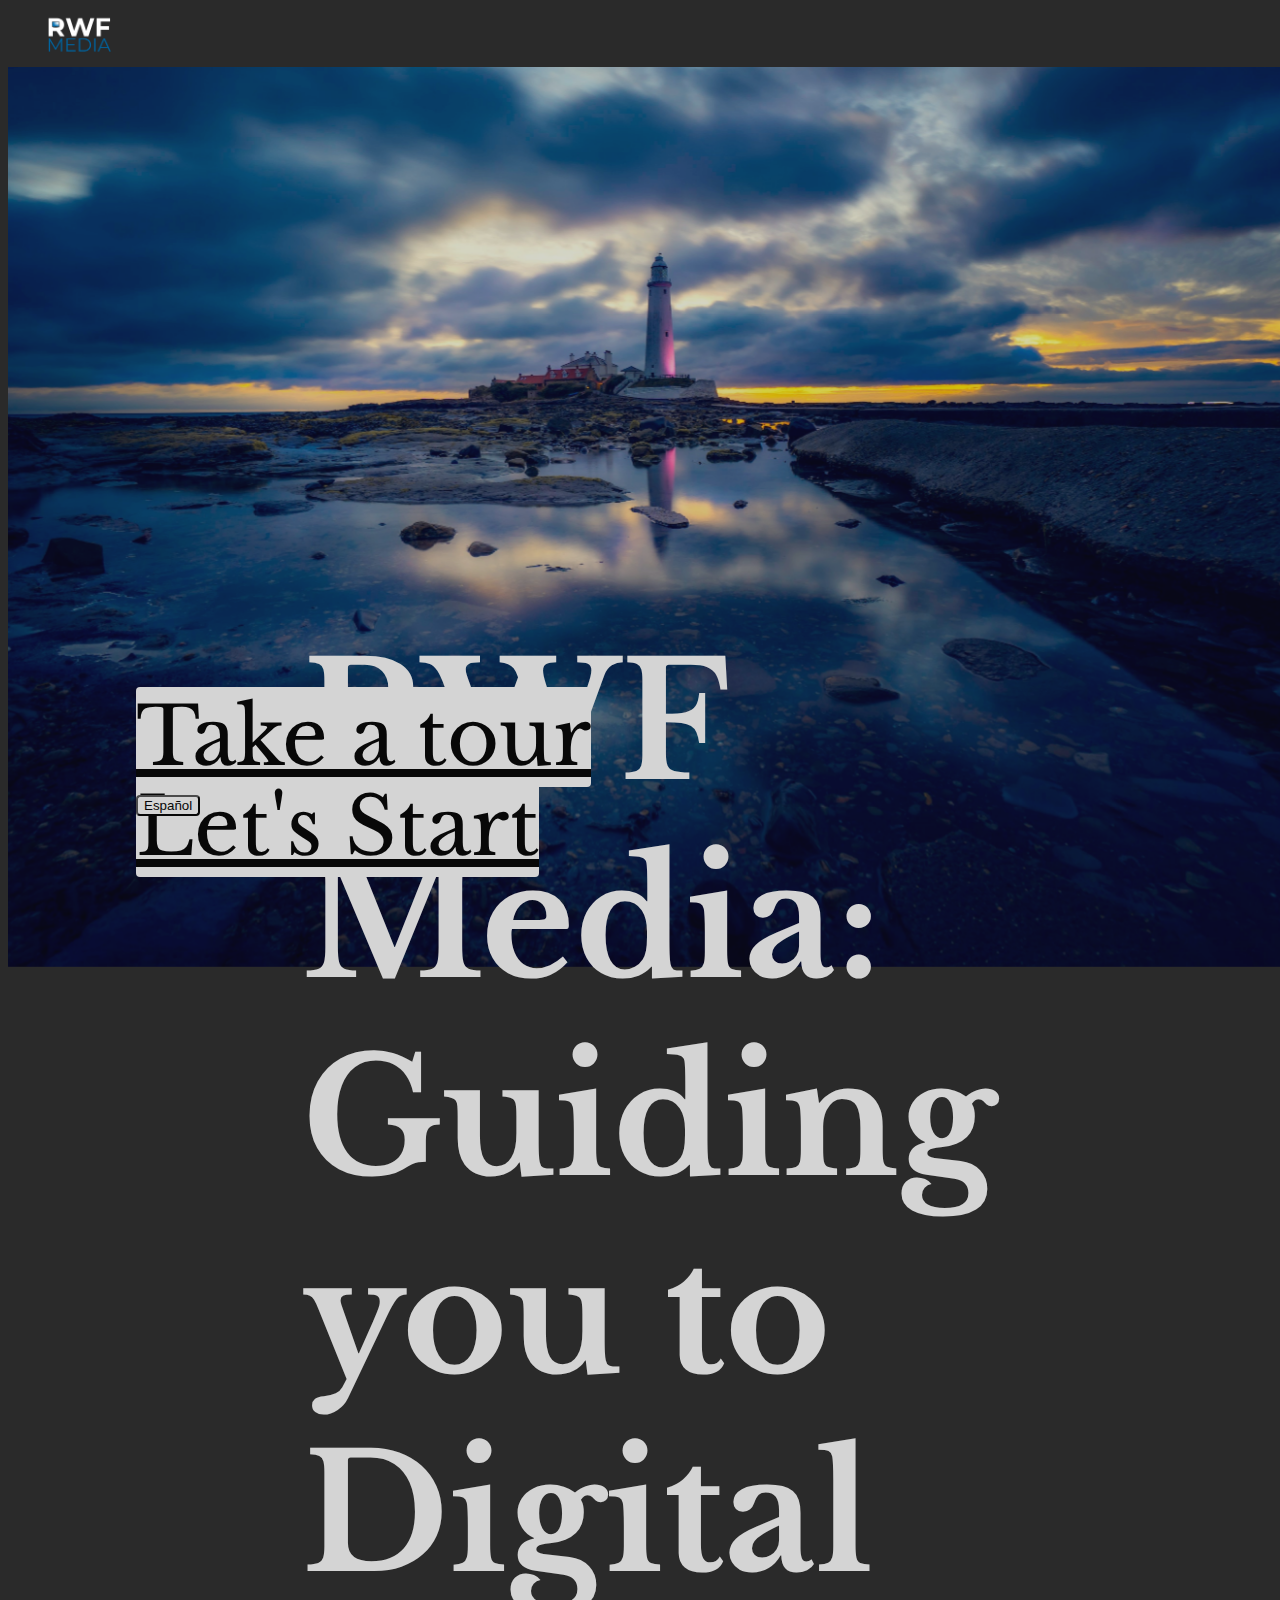
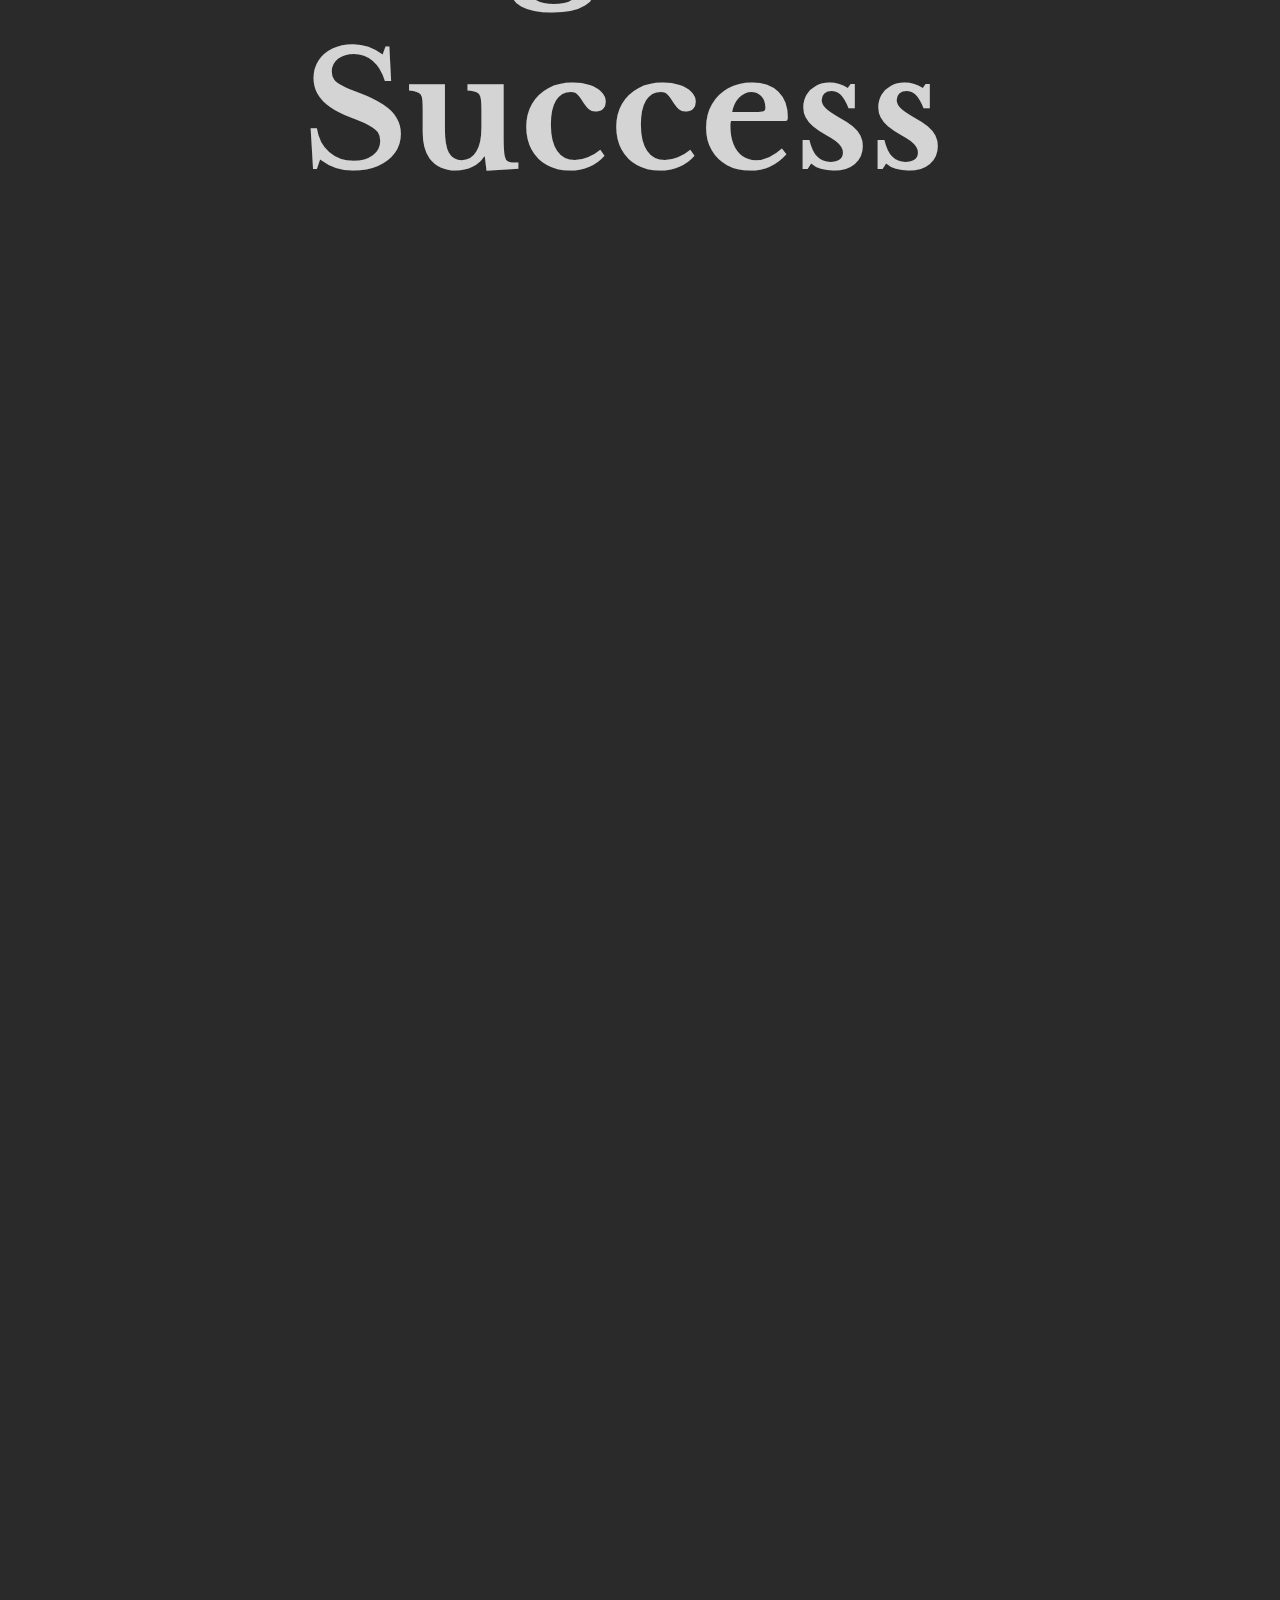
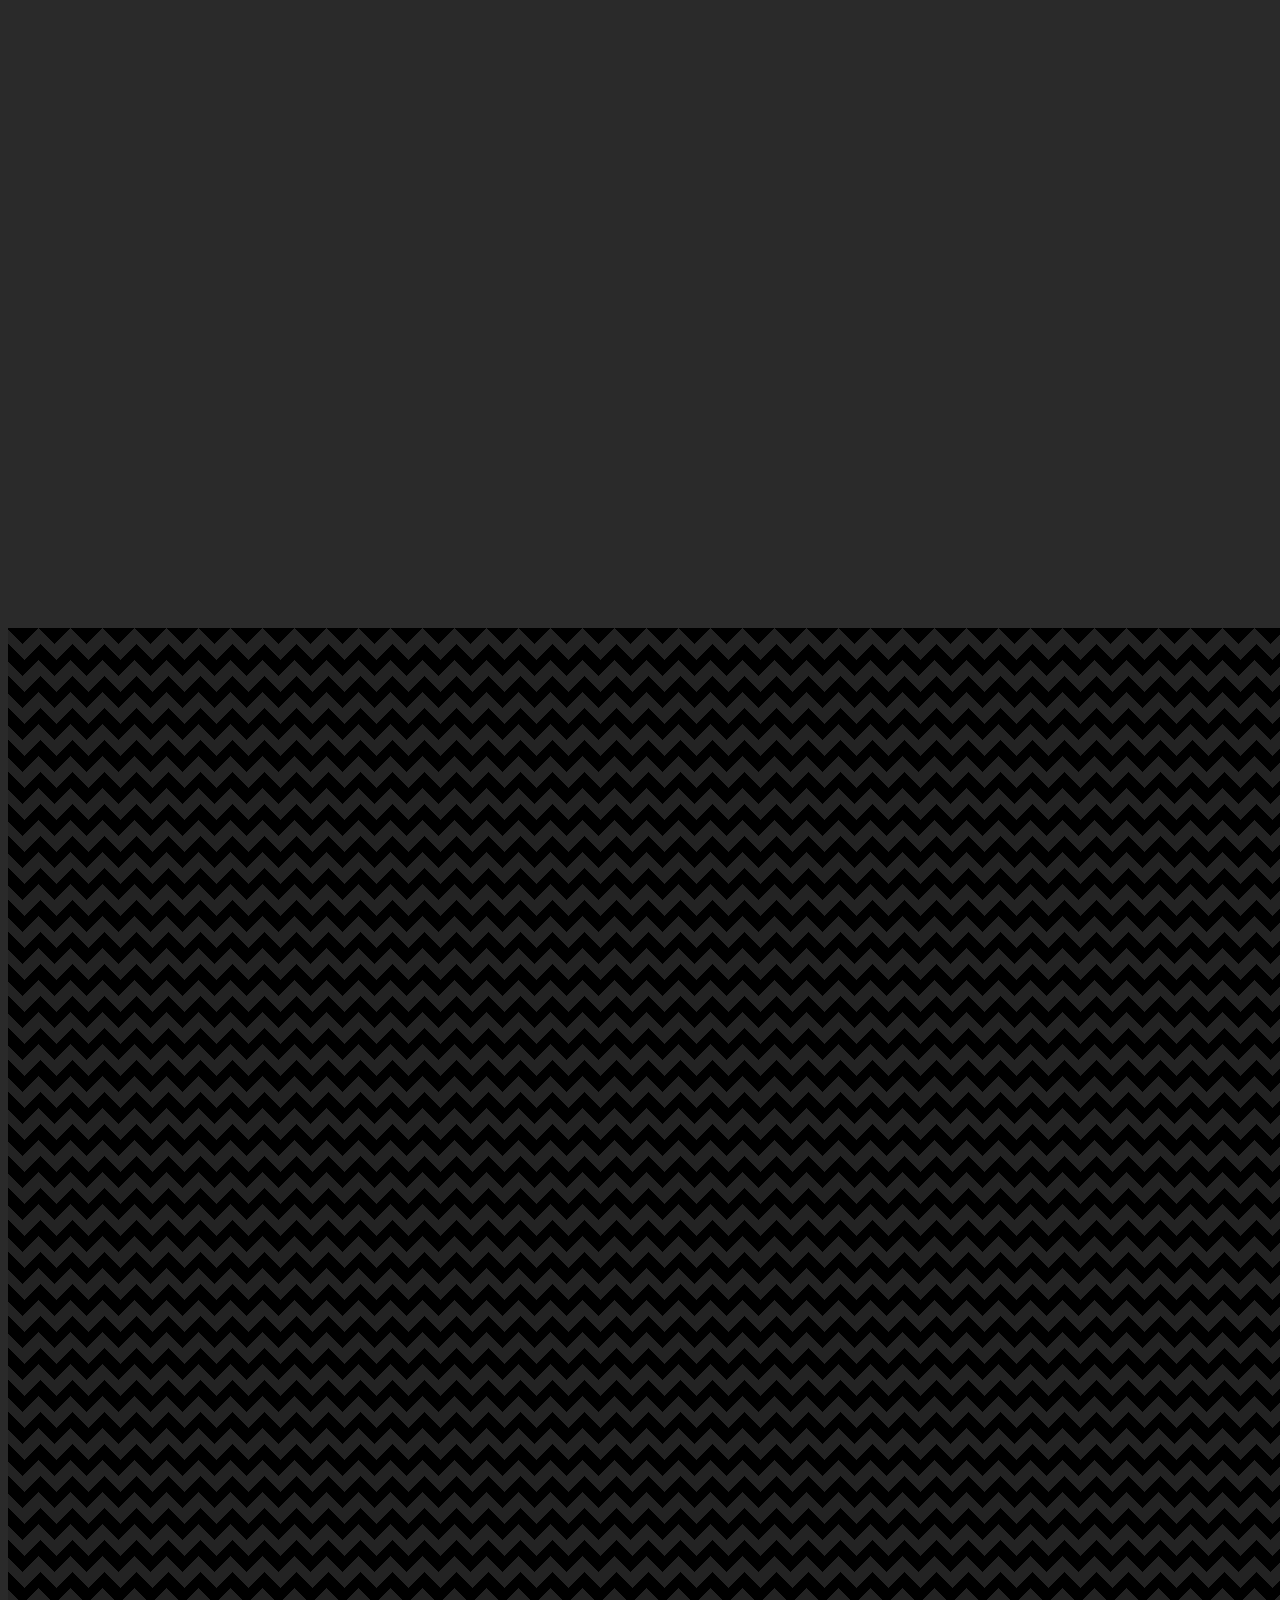
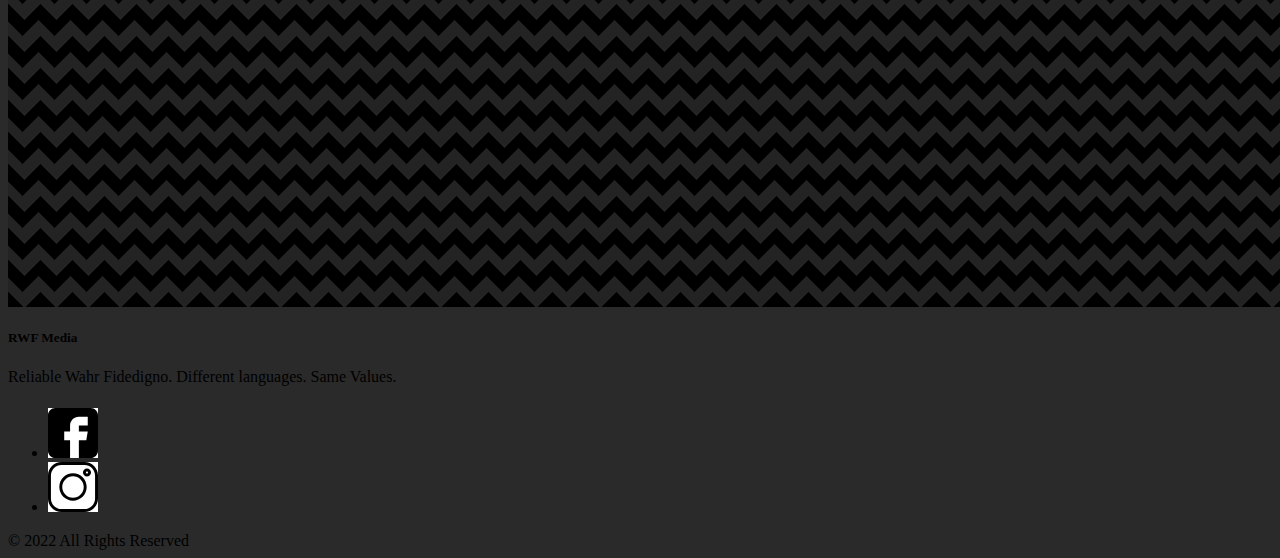
==== src/index.html @ fc7e151f "meta tag added, google sites tag switched" ====
<!DOCTYPE html>
<html lang="en">

<head>
    <meta charset="UTF-8">
    <meta name="viewport" content="width=device-width, initial-scale=1.0">
    <meta name="description"
        content="RWF Media: Guiding you to Digital Success. A web devlopment and digital marketing company helping small business owners. También disponible en español!"
        <!-- Global site tag (gtag.js) - Google Analytics -->
    <script async src="https://www.googletagmanager.com/gtag/js?id=G-Q296HKB3P8"></script>
    <script>
        window.dataLayer = window.dataLayer || [];
        function gtag() { dataLayer.push(arguments); }
        gtag('js', new Date());

        gtag('config', 'G-Q296HKB3P8');
    </script>
    <!-- Bootstrap -->
    <link href="https://cdn.jsdelivr.net/npm/bootstrap@5.1.3/dist/css/bootstrap.min.css" rel="stylesheet"
        integrity="sha384-1BmE4kWBq78iYhFldvKuhfTAU6auU8tT94WrHftjDbrCEXSU1oBoqyl2QvZ6jIW3" crossorigin="anonymous">
    <!--google fonts-->
    <link
        href="https://fonts.googleapis.com/css2?family=Libre+Baskerville:wght@700&family=Montserrat:wght@500&display=swap"
        rel="stylesheet">
    <!--icons-->
    <link href="https://fonts.googleapis.com/icon?family=Material+Icons" rel="stylesheet">
    <!--fadein-->
    <link rel="stylesheet" href="../css/animate.css">
    <!--my stylesheet-->
    <link rel="stylesheet" href="../css/styles.css">
    <!--jquery-->
    <script src="https://ajax.googleapis.com/ajax/libs/jquery/3.5.1/jquery.min.js"></script>
    <title>RWF Media</title>
</head>

<body id="top">
    <!--Nav bar-->
    <nav id="top">
        <div class="container">
            <div class="nav-wrapper">
                <a href="#top" class="brand-logo center">
                    <img class="logo" src="../img/logo.jpg" alt="">
                </a>
            </div>
        </div>
    </nav>
    <!--values seciton-->
    <section class="section values-section scrollspy foto" id="values">

        <div class="container-fluid">
            <div>
                <h1 class="middle wow bounceInDown" id="bannerText">RWF Media: Guiding you to Digital Success</h1>
            </div>
            <div class="row">
                <div class="col s4 bottom-left wow bounceInUp">
                    <a href="#who" id="tour" class="btn mbtn waves-light waves-effect">Take a tour</a>
                </div>
                <div class="col s4 bottom-right wow bounceInUp">
                    <a href="#consulting" id="start" class="btn mbtn waves-light waves-effect">Let's Start</a>
                </div>
                <div class="col s4 bottom wow bounceInUp">
                    <button class="btn mbtn waves-light waves-effect" id="span"
                        onclick="convertToSpanish()">Español</button>
                    <button class="btn mbtn waves-light waves-effect" id="english" style="display: none;"
                        onclick="convertToEnglish()">English</button>
                </div>

            </div>
        </div>

    </section>

    <section class="section who-section scrollspy" id="who">
        <div class="container">
            <div class="row">
                <div class="col s12 center wow bounceInDown">
                    <h1 id="qs">Who we are</h1>
                </div>
            </div>
        </div>
        <div class="container">
            <div class="row">
                <div class="card horizontal wow slideInLeft" style="max-width: 500px;">
                    <div class="row g-0">
                        <div class="col-md-4">
                            <img src="../img/face.png" class="img-fluid rounded-start" alt="Photo of JJ">
                        </div>
                        <div class="col-md-8">
                            <div class="card-body">
                                <h5 class="card-title">JJ SchraderBachar</h5>
                                <p class="card-text" id="JJ">JJ is an experienced web developer and social media manager
                                    who loves to create
                                    websites and see your social media pages grow. He loves seeing small businesses
                                    getting the recognition they deserve and acheive their goals. He also speaks fluent
                                    spanish and intermediate
                                    german.</p>
                                <p class="card-text"><a href="http://schraderbachar.com" target="_blank" id="work">See
                                        his work</a></p>
                            </div>
                        </div>
                    </div>
                </div>
            </div>
        </div>
    </section>



    <!--review section-->
    <!-- <section class="section review-section scrollspy">

        <div class="container">
            <div class="row">
                <div class="col s12 center wow fadeIn">
                    <h3>What Our Clients Say</h3>
                </div>
            </div>

            <div class="row"> 
                 <div class="col s12 m5 push-m3"> 
                    card one
                     <div class="card z-depth-2 wow fadeInLeft hoverable">
                        <div class="card-image waves-effect waves-block waves-light">
                            <img class="activator" src="../img/cdsm.png">
                        </div>
                        <div class="card-content left-align">
                            <span class="card-title activator">Christkindlmarket Des Moines</span>
                            <p><a href="#!" class="activator white-text btn">Testimonial</a></p>
                        </div>
                        <div class="card-reveal">
                            <span class="card-title">Christkindlmarket Des Moines
                                <i class="material-icons">close</i>
                            </span>
                            <h6>"They got our Google Ads Campaign back up and running. We had been inactive for awhile
                                and needed help getting set back up. It didn't take them long at all and did an amazing
                                job. We were able to show ads for the upcoming festival."
                            </h6>
                            <h6>
                                <i class="material-icons">star</i>
                                <i class="material-icons">star</i>
                                <i class="material-icons">star</i>
                                <i class="material-icons">star</i>
                                <i class="material-icons">star_border</i>
                            </h6>

                        </div>
                    </div> 
                </div>  
                 <div class="col s12 m5 push-m3"> 
                    card two
                    <div class="card z-depth-2 wow fadeInLeft hoverable">
                        <div class="card-image waves-effect waves-block waves-light">
                            <a href="http://psicologia-integral.com/"><img class="activator" src="../img/pi.png"></a>
                        </div>
                        <div class="card-content left-align">
                            <span class="card-title activator">Psicología Integral</span>
                            <p><a href="#!" class="activator white-text btn">Testimonial</a> <a href="http://psicologia-integral.com/" target="_blank" class=" white-text btn">Website</a></p>
                        </div>
                        <div class="card-reveal">
                            <span class="card-title">Psicología Integral
                                <i class="material-icons">close</i>
                            </span>
                            <h6>Pschology Firm based in Santiago, Chile "Yo solicite a RWF Media, que me actualizara mi página web; la que mantenía estaba con información antigua y desactualizada y RWF media me hizo recomendaciones que fueron acorde con lo que se estaba buscando. El proceso de trabajar con ellos, fue muy fluido con una amplia calidad de escucha, a tiempo con lo solicitado, con ideas innovadoras para mi sitio.  A RWF media, por su compromiso y calidad de trabajo le doy cinco estrellas como calificación."
                            </h6>
                            <h6>
                            ENGLISH- "I asked RWF Media to update my website; it had old information and was out of date and RWF Media gave recommendations that were in line with what I was looking for. The process was very smooth while working with them with a high attention to the details that I wanted in the site, and it was all done in a timely manner and gave me many innovative ideas for the site. I give five stars to RWF Media for their quality and commitment."
                            </h6>
                            <h6>
                                <i class="material-icons">star</i>
                                <i class="material-icons">star</i>
                                <i class="material-icons">star</i>
                                <i class="material-icons">star</i>
                                <i class="material-icons">star</i>
                            </h6>

                        </div>
                    </div>
                </div> 
            </div>




        </div>
    </section> -->

    <!--consulting-->
    <section class="consulting-section scrollspy" id="consulting">

        <div class="container valign-wrapper center-align">
            <div class="row">
                <div class="col-sm-12 center wow fadeIn">
                    <h1 id="offer">What We Offer</h1>
                </div>



                <div class="row">
                    <div class="col-sm-12 col-md-4 wow pull-l2 fadeIn">
                        <div class="card">
                            <div class="card-body white-text center">
                                <span class="card-title" id="wd">Web Development</span>
                                <p><img src="../img/seo.png" class="icon center-align"></p>
                                <p class="left-align card-text" id="wdL">Have a menu? What about new products that you
                                    want your customers
                                    to know about? Upcoming Deals? We can show all of that and more on your website.
                                </p>
                            </div>
                        </div>
                    </div>
                    <div class="col-sm-12 col-md-4 wow fadeIn">
                        <div class="card">
                            <div class="card-body white-text center">
                                <span class="card-title" id="smm">Social Media Marketing</span>
                                <p><img src="../img/change.svg" class="icon center-align"></p>
                                <p class="left-align card-text" id="smmL">We get it. You have every intention of running
                                    an amazing social
                                    medial, you just don't have the time. That's where we come in. We do the posting,
                                    engaging, and connecting like you would while you run your successful business.</p>
                            </div>
                        </div>
                    </div>
                    <div class="col-sm-12 col-md-4 push-l2 wow fadeIn">
                        <div class="card">
                            <div class="card-body white-text center">
                                <span class="card-title" id="dm">Digital Marketing</span>
                                <p><img class="icon center-align card-text" src="../img/team-management.svg"></p>
                                <p class="left-align" id="dmL">Online ads can be very overwhelming. SEO, PPC, CPC, what
                                    does it
                                    all mean?!?!?! Don't worry we've got you covered. With our Google Certified
                                    strategies, your website will appear at the top of every search.</p>
                            </div>
                        </div>
                    </div>
                </div>
                <div class="row">
                    <div class="col-sm-12 center wow fadeIn">
                        <a href="#contact" class="btn waves-effect waves-light mbtn">Get a free quote!</a>
                    </div>
                </div>

            </div>

    </section>
    <!--words section-->
    <section class="section contact-section scrollspy" id="contact">
        <div class="container">
            <div class="row">
                <div class="col-sm-12 col-md-6 left-align wow fadeInLeft">
                    <span class="span-text">
                        <h1>
                            Reliable
                            Wahr
                            Fidedigno</h1>
                    </span>
                    <h1>Different languages. <span class="span-text">Same Values.</span></h1>
                </div>
                <div class="col-sm-12 col-md-6 wow fadeInRight pull-s1">
                    <iframe
                        src="https://docs.google.com/forms/d/e/1FAIpQLSeCGOXpJXVSCkQbOn5KbzM_8SvUQxz4H9gKrLve7oTtlHSlSg/viewform?embedded=true"
                        width="400" height="1153" frameborder="0" marginheight="0" marginwidth="0">Loading…</iframe>
                </div>
            </div>
        </div>
    </section>

    <!--footer-->
    <footer class="page-footer">
        <div class="container">
            <div class="row">
                <div class="col-sm-12 col-lg-6">
                    <h5 class="white-text">RWF Media</h5>
                    <p class="grey-text text-lighten-4">Reliable Wahr Fidedigno. Different languages. Same Values.</p>
                </div>
                <h5 class="white-text"></h5>
                <ul>
                    <li><a class="grey-text text-lighten-3 hoverable"
                            href="https://www.facebook.com/RWF-Media-106875831072078" target="_blank"><img
                                src="../img/facebook.svg" class="footer-icon" alt=""></a></li>
                    <li><a class="grey-text text-lighten-3 hoverable" href="https://www.instagram.com/rwfmedia/"
                            target="_blank"><img src="../img/instagram.svg" alt="" class="footer-icon"></a></li>
            </div>
        </div>
        <div class="footer-copyright">
            <div class="container">
                © 2022 All Rights Reserved
            </div>
        </div>
    </footer>

    <!-- Compiled and minified JavaScript -->
    <script src="https://cdnjs.cloudflare.com/ajax/libs/materialize/1.0.0/js/materialize.min.js"></script>
    <!-- Bootstrap -->
    <script src="https://cdn.jsdelivr.net/npm/bootstrap@5.1.3/dist/js/bootstrap.bundle.min.js"
        integrity="sha384-ka7Sk0Gln4gmtz2MlQnikT1wXgYsOg+OMhuP+IlRH9sENBO0LRn5q+8nbTov4+1p"
        crossorigin="anonymous"></script>
    <!--wow.js-->
    <script src="../js/wow.min.js"></script>
    <script>new WOW().init();</script>
    <!--custom js-->
    <script type="text/javascript" src="../js/index.js"></script>
</body>

</html>
---- css/styles.css ----
.logo{
    height: 55px;
     background-position: center;
    top: 0%;
 }

 /*html */
 .html{
     overflow-x: hidden;
 }
 body{
     background-color: rgb(42,42,42);
     flex-direction: column;
 }
 .btn{
     border-radius: 4px;
 }

 .section{
     width: 100%;
     height: 100%;
 }

/* values section */
.values-section{
    font-family: 'Libre Baskerville', serif;
    background-color: rgb(42,42,42);
    color: #ffffff;
    height: 90vh;
    width: 100vw;
    background-color: rgb(0,100,160);
    opacity: 0.8;
}
.foto{
    background: url('../img/lighthouse.jpg') no-repeat fixed;
    background-size: cover;
    height: 100vh;
    position: relative;
}
.bottom-left{
    position: absolute;
    bottom: 20%;
    left: 10%;
}
.bottom-right{
    position: absolute;
    bottom: 10%;
    left: 10%;
}

.bottom{
    position: absolute;
    bottom: 15%;
    left: 10%;
}

 #bannerText{
  position: absolute;
  top: 50%;
  left: 50%;
  transform: translate(-50%, -50%);
  } 

/* who we are section */
.who-section{
    font-family: 'Libre Baskerville', serif;
    background-color: rgb(42,42,42);
    color: #ffffff;
    width: 100vw;
}

.who-section .card {
    color: #000000;
    font-family: 'Montserrat', sans-serif;
}

.card-pic{
   max-width: 540px;
    height: auto;
}

/* review section */
.review-section{
    font-family: 'Libre Baskerville', serif;
    font-weight: 300;
    background-color: rgb(0,100,160);
    color: #ffffff;
    width: 100vw;
}

.review-section .card{
    background-color:rgb(20, 70, 89);
    color: #ffffff;
    font-family: 'Montserrat', sans-serif;
}

.review-section .card-reveal{
    background-color: rgb(102, 184, 217);
    color: #000000;
}

.span-text{
    color: rgb(102, 184, 217) !important;
}
.mbtn{
    /* //modal button */
    background-color: #ffffff;
    color: #000000;
}

/* consulting section */
.consulting-section{
    background-color: rgb(42,42,42);
    color: #ffffff;
    padding-bottom: 50px;
    font-family: 'Libre Baskerville', serif;
}

.consulting-section .card{
    background-color: rgb(0,100,160);
    font-family: 'Montserrat', sans-serif;   
}

.icon{
    height: 100px;
    width: 100px;
}
.footer-icon{
    height: 50px;
    width: 50px;
    background-color: white;
}
/* words and contact form section */
.contact-section{
    background: 
    linear-gradient(135deg, black 25%, transparent 25%) -50px 0,
    linear-gradient(225deg, black 25%, transparent 25%) -50px 0,
    linear-gradient(315deg, black 25%, transparent 25%),
    linear-gradient(45deg, black 25%, transparent 25%);	
    background-size: 2em 2em;
    background-color: #232323;
    color: #ffffff;
    font-family: 'Libre Baskerville', serif;
    width: 100vw;
}
/* mobile phones and up */
@media only screen and (min-width: 320px){
    .foto{
        background: url('../img/lighthouse.jpg');
        background-size: cover;
        background-position: center;
        height: 100vh;
        position: relative;
    }
    .middle{
        position: absolute;
        bottom: 30%;
        
    }
}

/* tablet and up  */
@media only screen and (min-width: 600px){
    .middle{
        position: absolute;
        top: 40%;
        left: 50%;
       max-width: 90vw;
    }
}
/* small desktop and up  */
@media only screen and (min-width: 980px){
    .middle{
        position: absolute;
        top: 40%;
        left: 50%;
       max-width: 80vw;
    }
    .values-section{
        font-size: 94px;
    }
}
/* large desktop and up  */
@media only screen and (min-width: 1200px){
    .middle{
        position: absolute;
        top: 40%;
        left: 50%;
       max-width: 80vw;
    }
    .values-section{
        font-size: 5rem;
        
    }
}
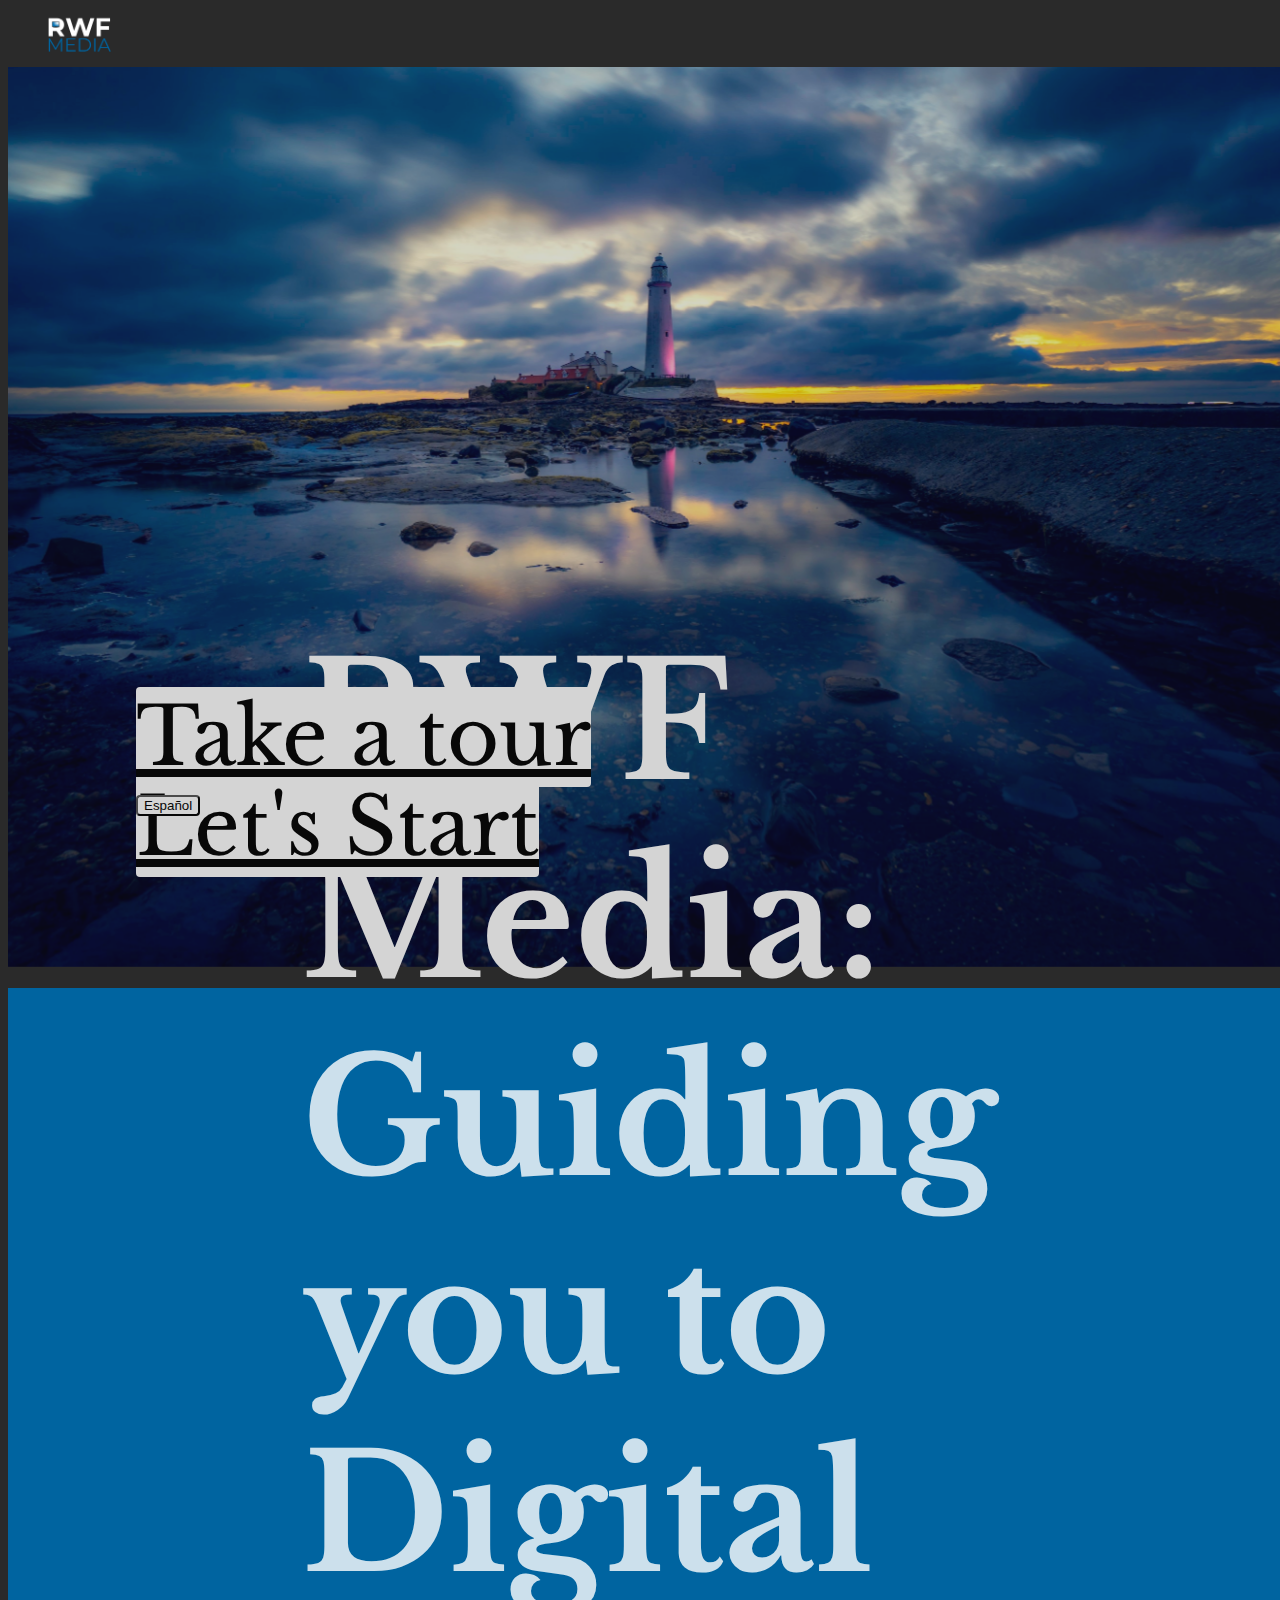
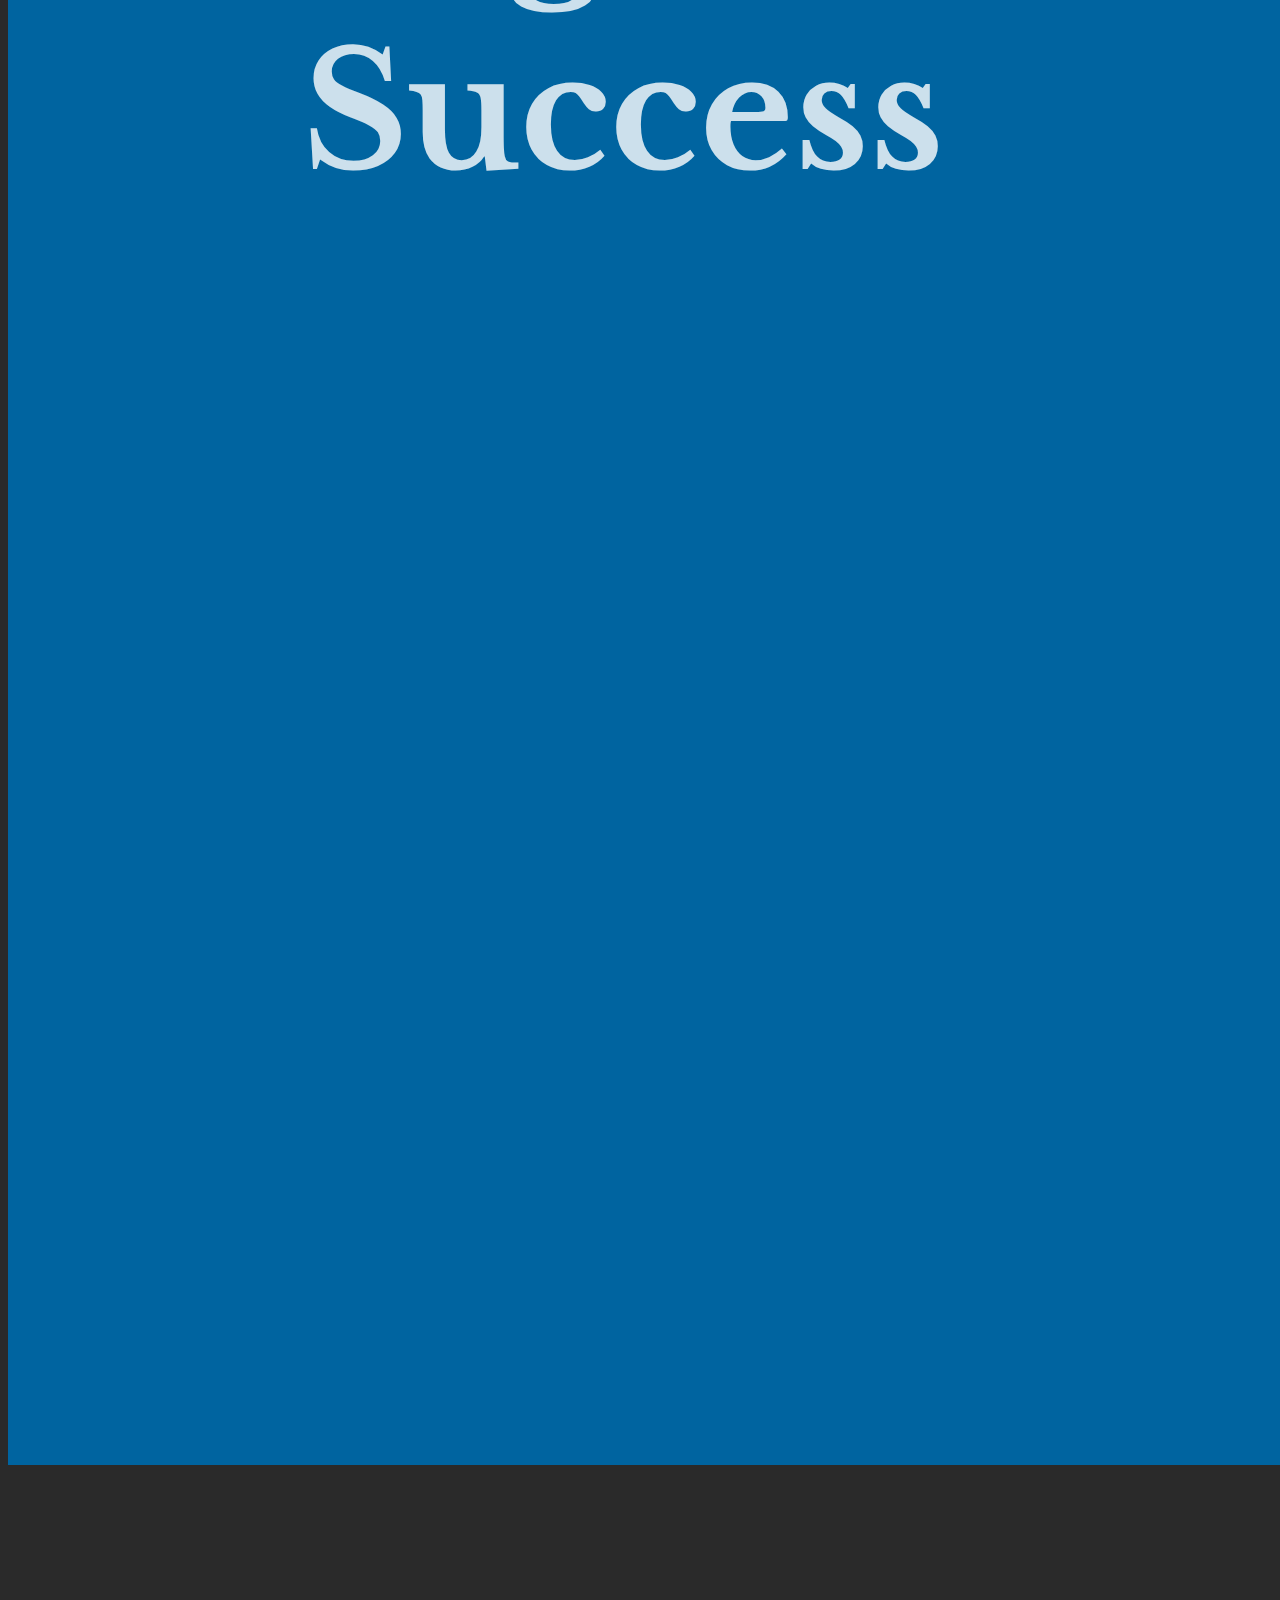
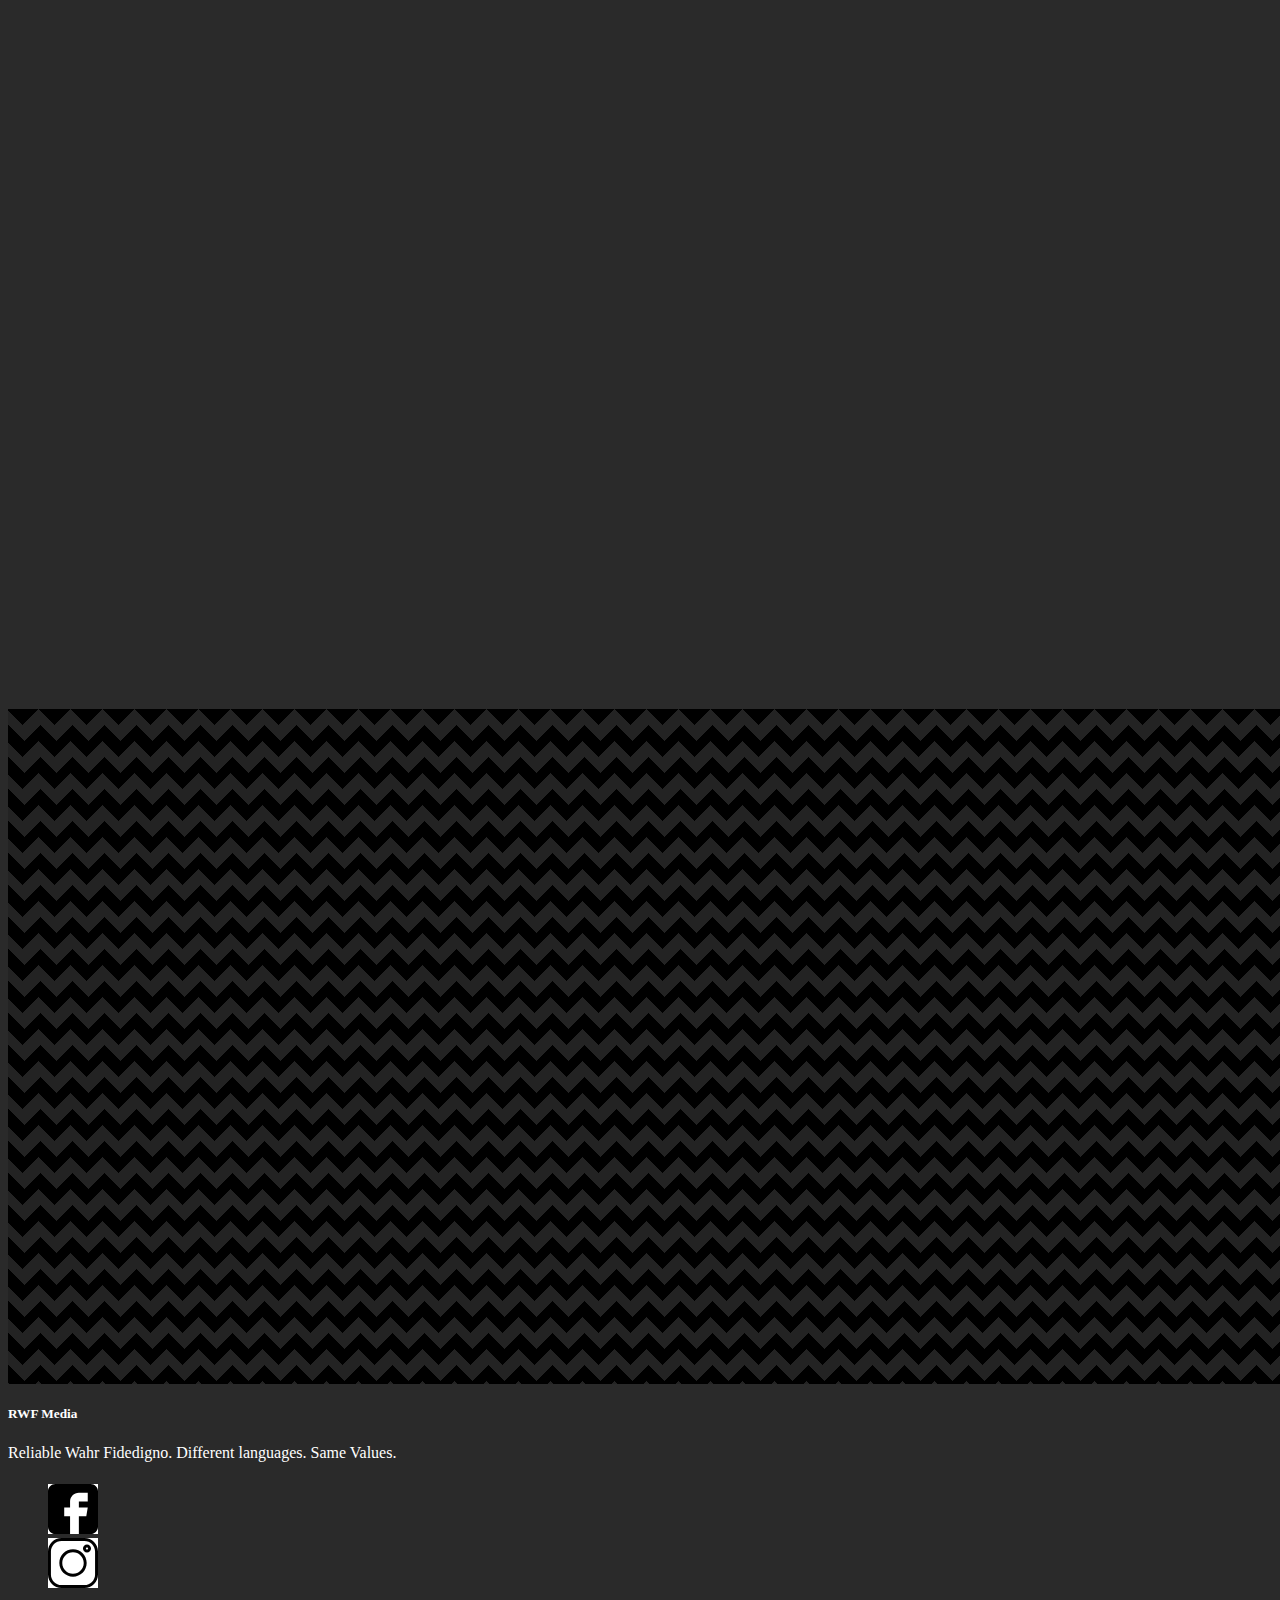
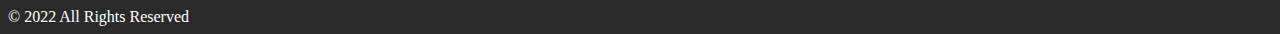
==== commit 9bc0a753: "updated some styles and made things look better" ====
--- a/src/index.html
+++ b/src/index.html
@@ -30,7 +30,7 @@
     <link rel="stylesheet" href="../css/styles.css">
     <!--jquery-->
     <script src="https://ajax.googleapis.com/ajax/libs/jquery/3.5.1/jquery.min.js"></script>
-    <title>RWF Media</title>
+    <title>Small Business Web Design | RWF Media</title>
 </head>
 
 <body id="top">
@@ -39,26 +39,26 @@
         <div class="container">
             <div class="nav-wrapper">
                 <a href="#top" class="brand-logo center">
-                    <img class="logo" src="../img/logo.jpg" alt="">
+                    <img class="logo" src="../img/logo.jpg" alt="Lighthouse guiding you to success">
                 </a>
             </div>
         </div>
     </nav>
     <!--values seciton-->
-    <section class="section values-section scrollspy foto" id="values">
+    <section class=" values-section scrollspy foto" id="values">
 
         <div class="container-fluid">
             <div>
                 <h1 class="middle wow bounceInDown" id="bannerText">RWF Media: Guiding you to Digital Success</h1>
             </div>
             <div class="row">
-                <div class="col s4 bottom-left wow bounceInUp">
+                <div class="col-sm-4 bottom-left wow bounceInUp">
                     <a href="#who" id="tour" class="btn mbtn waves-light waves-effect">Take a tour</a>
                 </div>
-                <div class="col s4 bottom-right wow bounceInUp">
+                <div class="col-sm-4 bottom-right wow bounceInUp">
                     <a href="#consulting" id="start" class="btn mbtn waves-light waves-effect">Let's Start</a>
                 </div>
-                <div class="col s4 bottom wow bounceInUp">
+                <div class="col-sm-4 bottom wow bounceInUp">
                     <button class="btn mbtn waves-light waves-effect" id="span"
                         onclick="convertToSpanish()">Español</button>
                     <button class="btn mbtn waves-light waves-effect" id="english" style="display: none;"
@@ -70,32 +70,38 @@
 
     </section>
 
-    <section class="section who-section scrollspy" id="who">
-        <div class="container">
-            <div class="row">
-                <div class="col s12 center wow bounceInDown">
-                    <h1 id="qs">Who we are</h1>
-                </div>
-            </div>
-        </div>
-        <div class="container">
-            <div class="row">
-                <div class="card horizontal wow slideInLeft" style="max-width: 500px;">
-                    <div class="row g-0">
+    <section class=" who-section scrollspy" id="who">
+        <div class="container">
+            <div class="row">
+                <div class="col-sm-12 center wow bounceInDown">
+                    <h1 class="mt-1 mb-1" id="qs">Who we are</h1>
+                </div>
+            </div>
+        </div>
+        <div class="container">
+            <div class="row">
+                <div class="card mb-3 horizontal wow slideInLeft">
+                    <div class="row">
                         <div class="col-md-4">
                             <img src="../img/face.png" class="img-fluid rounded-start" alt="Photo of JJ">
                         </div>
                         <div class="col-md-8">
                             <div class="card-body">
-                                <h5 class="card-title">JJ SchraderBachar</h5>
-                                <p class="card-text" id="JJ">JJ is an experienced web developer and social media manager
-                                    who loves to create
-                                    websites and see your social media pages grow. He loves seeing small businesses
-                                    getting the recognition they deserve and acheive their goals. He also speaks fluent
-                                    spanish and intermediate
-                                    german.</p>
-                                <p class="card-text"><a href="http://schraderbachar.com" target="_blank" id="work">See
-                                        his work</a></p>
+                                <h4 class="card-title">JJ SchraderBachar</h4>
+                                <h6>CEO / Founder </h6>
+                                <h6 class="card-text" id="JJ">JJ is an experienced web developer and social media
+                                    manager who loves to create websites and see your social media pages grow. He
+                                    loves seeing small businesses getting the recognition they deserve and acheive
+                                    their goals. He also speaks fluent spanish and intermediate german.</h6>
+                                <h6 class="card-text" id="freetime">In his free time JJ, loves spending time outdoors
+                                    and
+                                    traveling.
+                                    Some of his favorite places are Chile and Costa Rica. His next big adventure
+                                    is
+                                    going to Europe in summer of 2022</h6>
+                                <p class="card-text"><a href="http://schraderbachar.com" target="_blank"
+                                        id="work"><button type="button" class="btn btn-color">See
+                                            his work</button></a></p>
                             </div>
                         </div>
                     </div>
@@ -107,7 +113,7 @@
 
 
     <!--review section-->
-    <!-- <section class="section review-section scrollspy">
+    <!-- <section class=" review-section scrollspy">
 
         <div class="container">
             <div class="row">
@@ -187,21 +193,19 @@
     <!--consulting-->
     <section class="consulting-section scrollspy" id="consulting">
 
-        <div class="container valign-wrapper center-align">
-            <div class="row">
-                <div class="col-sm-12 center wow fadeIn">
+        <div class="container  center align-wrapper center-align">
+            <div class="row">
+                <div class="col-sm-12 wow fadeIn">
                     <h1 id="offer">What We Offer</h1>
                 </div>
-
-
-
-                <div class="row">
+                <div class="row flex-thirds">
                     <div class="col-sm-12 col-md-4 wow pull-l2 fadeIn">
-                        <div class="card">
+                        <div class="card h-100">
                             <div class="card-body white-text center">
                                 <span class="card-title" id="wd">Web Development</span>
-                                <p><img src="../img/seo.png" class="icon center-align"></p>
-                                <p class="left-align card-text" id="wdL">Have a menu? What about new products that you
+                                <p><img src="../img/seo.png" class="icon"></p>
+                                <p id="wdL">Have a menu? What about new products that
+                                    you
                                     want your customers
                                     to know about? Upcoming Deals? We can show all of that and more on your website.
                                 </p>
@@ -209,11 +213,12 @@
                         </div>
                     </div>
                     <div class="col-sm-12 col-md-4 wow fadeIn">
-                        <div class="card">
+                        <div class="card h-100">
                             <div class="card-body white-text center">
                                 <span class="card-title" id="smm">Social Media Marketing</span>
-                                <p><img src="../img/change.svg" class="icon center-align"></p>
-                                <p class="left-align card-text" id="smmL">We get it. You have every intention of running
+                                <p><img src="../img/change.svg" class="icon"></p>
+                                <p id="smmL">We get it. You have every intention of
+                                    running
                                     an amazing social
                                     medial, you just don't have the time. That's where we come in. We do the posting,
                                     engaging, and connecting like you would while you run your successful business.</p>
@@ -221,11 +226,12 @@
                         </div>
                     </div>
                     <div class="col-sm-12 col-md-4 push-l2 wow fadeIn">
-                        <div class="card">
+                        <div class="card h-100">
                             <div class="card-body white-text center">
                                 <span class="card-title" id="dm">Digital Marketing</span>
-                                <p><img class="icon center-align card-text" src="../img/team-management.svg"></p>
-                                <p class="left-align" id="dmL">Online ads can be very overwhelming. SEO, PPC, CPC, what
+                                <p><img class="icon card-text" src="../img/team-management.svg"></p>
+                                <p class="text-left-align" id="dmL">Online ads can be very overwhelming. SEO, PPC, CPC,
+                                    what
                                     does it
                                     all mean?!?!?! Don't worry we've got you covered. With our Google Certified
                                     strategies, your website will appear at the top of every search.</p>
@@ -235,7 +241,8 @@
                 </div>
                 <div class="row">
                     <div class="col-sm-12 center wow fadeIn">
-                        <a href="#contact" class="btn waves-effect waves-light mbtn">Get a free quote!</a>
+                        <a href="#contact" class="btn waves-effect waves-light mbtn" id="cal">Schedule a
+                            consultation</a>
                     </div>
                 </div>
 
@@ -243,10 +250,10 @@
 
     </section>
     <!--words section-->
-    <section class="section contact-section scrollspy" id="contact">
-        <div class="container">
-            <div class="row">
-                <div class="col-sm-12 col-md-6 left-align wow fadeInLeft">
+    <section class=" contact-section scrollspy" id="contact">
+        <div class="container">
+            <div class="row">
+                <div class="col-sm-12 col-md-6 mt-2 left-align wow fadeInLeft">
                     <span class="span-text">
                         <h1>
                             Reliable
@@ -255,10 +262,13 @@
                     </span>
                     <h1>Different languages. <span class="span-text">Same Values.</span></h1>
                 </div>
-                <div class="col-sm-12 col-md-6 wow fadeInRight pull-s1">
-                    <iframe
-                        src="https://docs.google.com/forms/d/e/1FAIpQLSeCGOXpJXVSCkQbOn5KbzM_8SvUQxz4H9gKrLve7oTtlHSlSg/viewform?embedded=true"
-                        width="400" height="1153" frameborder="0" marginheight="0" marginwidth="0">Loading…</iframe>
+                <div class="col-sm-12 col-md-6 mt-2 wow fadeInRight pull-s1">
+                    <!-- Calendly inline widget begin -->
+                    <div class="calendly-inline-widget" data-url="https://calendly.com/rwfmediadsm"
+                        style="min-width:320px;height:630px;"></div>
+                    <script type="text/javascript" src="https://assets.calendly.com/assets/external/widget.js"
+                        async></script>
+                    <!-- Calendly inline widget end -->
                 </div>
             </div>
         </div>
@@ -269,10 +279,10 @@
         <div class="container">
             <div class="row">
                 <div class="col-sm-12 col-lg-6">
-                    <h5 class="white-text">RWF Media</h5>
-                    <p class="grey-text text-lighten-4">Reliable Wahr Fidedigno. Different languages. Same Values.</p>
-                </div>
-                <h5 class="white-text"></h5>
+                    <h5>RWF Media</h5>
+                    <p>Reliable Wahr Fidedigno. Different languages. Same Values.</p>
+                </div>
+                <h5></h5>
                 <ul>
                     <li><a class="grey-text text-lighten-3 hoverable"
                             href="https://www.facebook.com/RWF-Media-106875831072078" target="_blank"><img
--- a/css/styles.css
+++ b/css/styles.css
@@ -1,70 +1,74 @@
-.logo{
+/*html */
+.html {
+    overflow-x: hidden;
+}
+
+body {
+    background-color: rgb(42, 42, 42);
+    flex-direction: column;
+}
+
+.btn {
+    border-radius: 4px;
+}
+
+.logo {
     height: 55px;
-     background-position: center;
+    background-position: center;
     top: 0%;
- }
-
- /*html */
- .html{
-     overflow-x: hidden;
- }
- body{
-     background-color: rgb(42,42,42);
-     flex-direction: column;
- }
- .btn{
-     border-radius: 4px;
- }
-
- .section{
-     width: 100%;
-     height: 100%;
- }
+}
 
 /* values section */
-.values-section{
-    font-family: 'Libre Baskerville', serif;
-    background-color: rgb(42,42,42);
+.values-section {
+    font-family: 'Libre Baskerville', serif;
+    background-color: rgb(42, 42, 42);
     color: #ffffff;
     height: 90vh;
     width: 100vw;
-    background-color: rgb(0,100,160);
+    background-color: rgb(0, 100, 160);
     opacity: 0.8;
 }
-.foto{
+
+.foto {
     background: url('../img/lighthouse.jpg') no-repeat fixed;
     background-size: cover;
     height: 100vh;
     position: relative;
 }
-.bottom-left{
+
+.center {
+    text-align: center;
+}
+
+.bottom-left {
     position: absolute;
     bottom: 20%;
     left: 10%;
 }
-.bottom-right{
+
+.bottom-right {
     position: absolute;
     bottom: 10%;
     left: 10%;
 }
 
-.bottom{
+.bottom {
     position: absolute;
     bottom: 15%;
     left: 10%;
 }
 
- #bannerText{
-  position: absolute;
-  top: 50%;
-  left: 50%;
-  transform: translate(-50%, -50%);
-  } 
+#bannerText {
+    position: absolute;
+    top: 50%;
+    left: 50%;
+    transform: translate(-50%, -50%);
+}
 
 /* who we are section */
-.who-section{
-    font-family: 'Libre Baskerville', serif;
-    background-color: rgb(42,42,42);
+.who-section {
+    font-family: 'Libre Baskerville', serif;
+    background-color: rgb(0, 100, 160);
     color: #ffffff;
     width: 100vw;
 }
@@ -72,124 +76,183 @@
 .who-section .card {
     color: #000000;
     font-family: 'Montserrat', sans-serif;
-}
-
-.card-pic{
-   max-width: 540px;
+    display: flex;
+    flex-direction: column;
+    justify-content: center;
+    box-shadow: 0px 4px 14px #00000029;
+    border-radius: 18px;
+    padding: 0 20 20 20;
+    position: relative;
+    z-index: 2;
+}
+
+.card-pic {
+    max-width: 540px;
     height: auto;
 }
 
+.btn-color {
+    background-color: rgb(42, 42, 42);
+    color: #ffffff;
+}
+
 /* review section */
-.review-section{
+.review-section {
     font-family: 'Libre Baskerville', serif;
     font-weight: 300;
-    background-color: rgb(0,100,160);
-    color: #ffffff;
-    width: 100vw;
-}
-
-.review-section .card{
-    background-color:rgb(20, 70, 89);
+    background-color: rgb(0, 100, 160);
+    color: #ffffff;
+    width: 100vw;
+}
+
+.review-section .card {
+    background-color: rgb(20, 70, 89);
     color: #ffffff;
     font-family: 'Montserrat', sans-serif;
 }
 
-.review-section .card-reveal{
+.review-section .card-reveal {
     background-color: rgb(102, 184, 217);
     color: #000000;
 }
 
-.span-text{
+.span-text {
     color: rgb(102, 184, 217) !important;
 }
-.mbtn{
+
+.mbtn {
     /* //modal button */
     background-color: #ffffff;
     color: #000000;
 }
 
 /* consulting section */
-.consulting-section{
-    background-color: rgb(42,42,42);
+.consulting-section {
+    background-color: rgb(42, 42, 42);
     color: #ffffff;
     padding-bottom: 50px;
     font-family: 'Libre Baskerville', serif;
-}
-
-.consulting-section .card{
-    background-color: rgb(0,100,160);
-    font-family: 'Montserrat', sans-serif;   
-}
-
-.icon{
+    width: 100vw;
+}
+
+.flex-thirds {
+    display: flex;
+    justify-content: space-around;
+    align-content: stretch;
+    flex-wrap: wrap;
+    max-width: 1745px;
+    margin: auto;
+    padding-left: 30px;
+    padding-right: 30px;
+}
+
+.consulting-section .card {
+    background-color: rgb(0, 100, 160);
+    font-family: 'Montserrat', sans-serif;
+    text-align: left;
+}
+
+.icon {
     height: 100px;
     width: 100px;
 }
-.footer-icon{
+
+.footer-icon {
     height: 50px;
     width: 50px;
     background-color: white;
 }
+
+.page-footer {
+    color: #ffffff;
+}
+
+.page-footer ul {
+    list-style-type: none;
+}
+
 /* words and contact form section */
-.contact-section{
-    background: 
-    linear-gradient(135deg, black 25%, transparent 25%) -50px 0,
-    linear-gradient(225deg, black 25%, transparent 25%) -50px 0,
-    linear-gradient(315deg, black 25%, transparent 25%),
-    linear-gradient(45deg, black 25%, transparent 25%);	
+.contact-section {
+    background:
+        linear-gradient(135deg, black 25%, transparent 25%) -50px 0,
+        linear-gradient(225deg, black 25%, transparent 25%) -50px 0,
+        linear-gradient(315deg, black 25%, transparent 25%),
+        linear-gradient(45deg, black 25%, transparent 25%);
     background-size: 2em 2em;
     background-color: #232323;
     color: #ffffff;
     font-family: 'Libre Baskerville', serif;
     width: 100vw;
-}
+    height: 75vh;
+}
+
 /* mobile phones and up */
-@media only screen and (min-width: 320px){
-    .foto{
+@media only screen and (min-width: 320px) {
+    .foto {
         background: url('../img/lighthouse.jpg');
         background-size: cover;
         background-position: center;
         height: 100vh;
         position: relative;
     }
-    .middle{
+
+    .middle {
         position: absolute;
         bottom: 30%;
-        
+
+    }
+
+    .flex-thirds {
+        margin: 2rem 0;
     }
 }
 
 /* tablet and up  */
-@media only screen and (min-width: 600px){
-    .middle{
+@media only screen and (min-width: 600px) {
+    .middle {
         position: absolute;
         top: 40%;
         left: 50%;
-       max-width: 90vw;
-    }
-}
+        max-width: 90vw;
+    }
+}
+
 /* small desktop and up  */
-@media only screen and (min-width: 980px){
-    .middle{
+@media only screen and (min-width: 980px) {
+    .middle {
         position: absolute;
         top: 40%;
         left: 50%;
-       max-width: 80vw;
-    }
-    .values-section{
+        max-width: 80vw;
+    }
+
+    .values-section {
         font-size: 94px;
     }
 }
+
 /* large desktop and up  */
-@media only screen and (min-width: 1200px){
-    .middle{
+@media only screen and (min-width: 1200px) {
+    .middle {
         position: absolute;
         top: 40%;
         left: 50%;
-       max-width: 80vw;
-    }
-    .values-section{
+        max-width: 80vw;
+    }
+
+    .values-section {
         font-size: 5rem;
-        
+
+    }
+}
+
+/* beyoond large desktop*/
+@media only screen and (min-width: 1400px) {
+    .mbtn {
+        /* //modal button */
+        background-color: #ffffff;
+        color: #000000;
+
+
     }
 }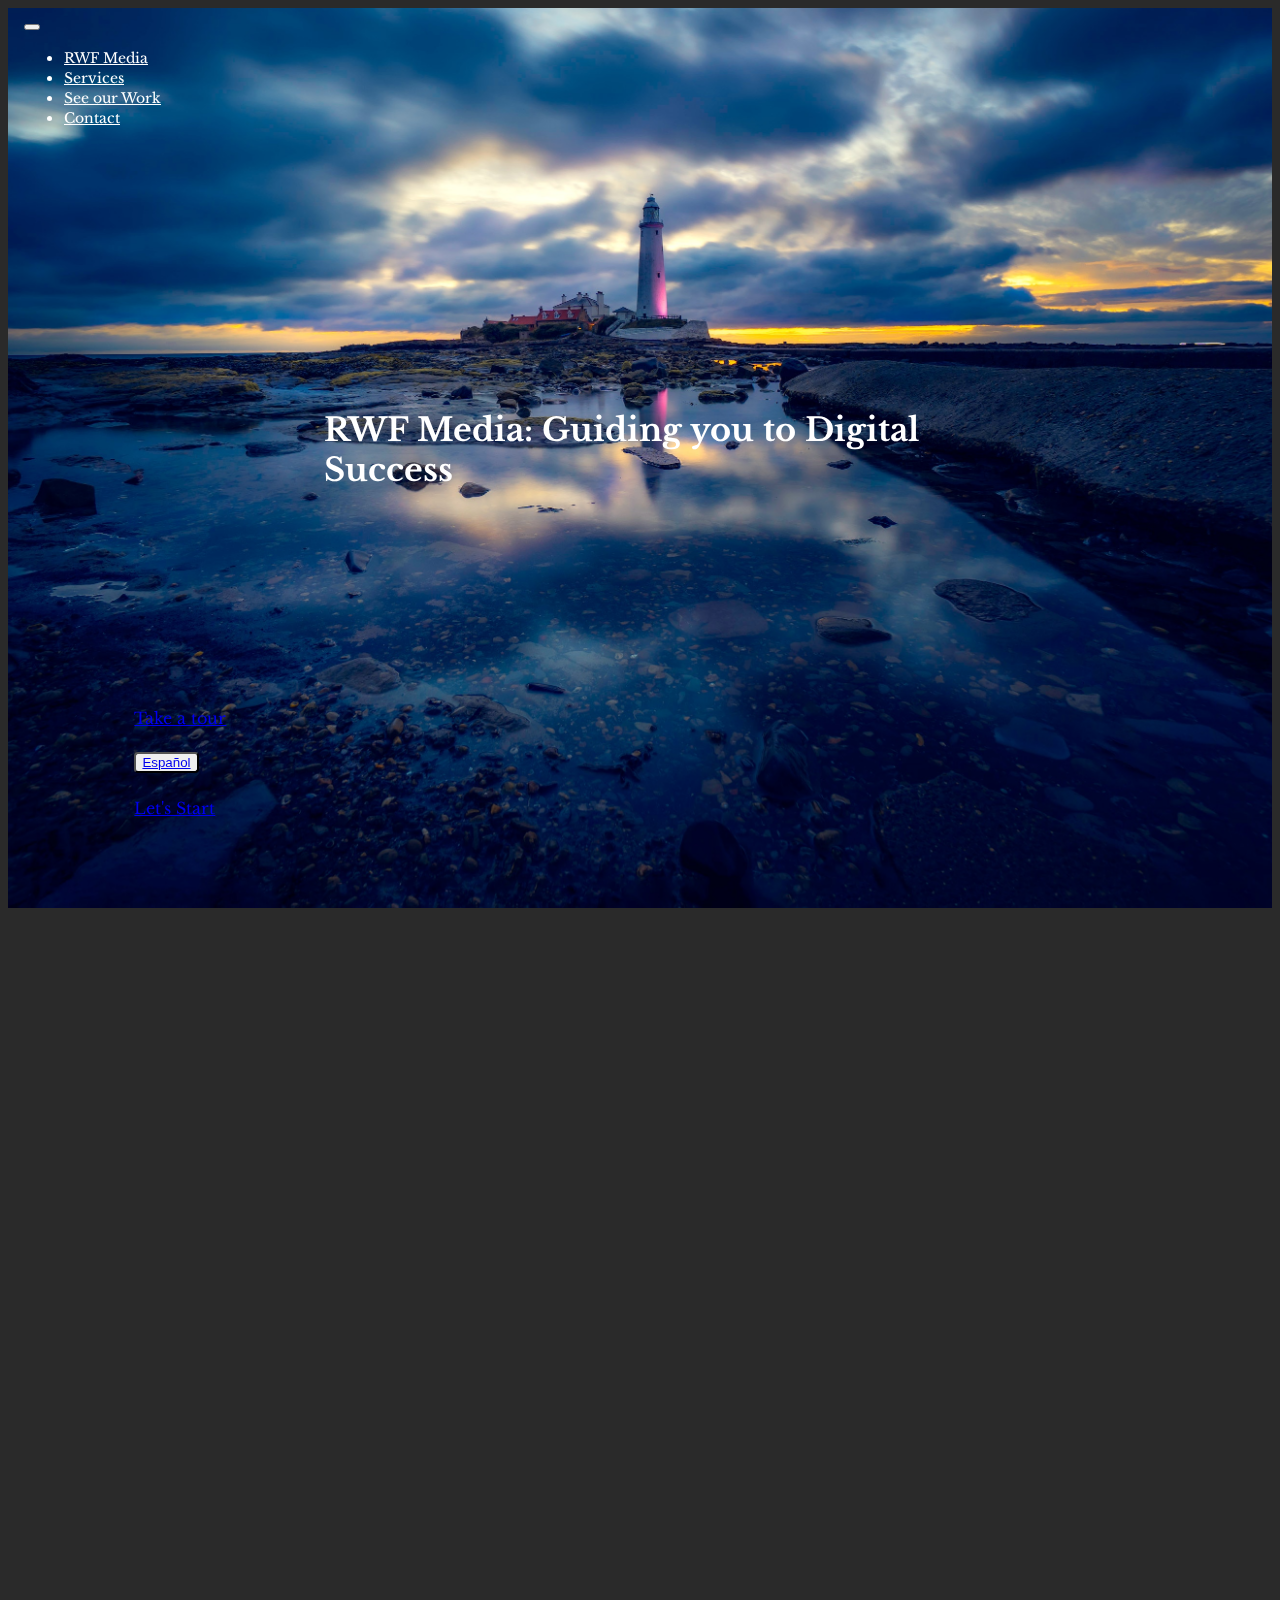
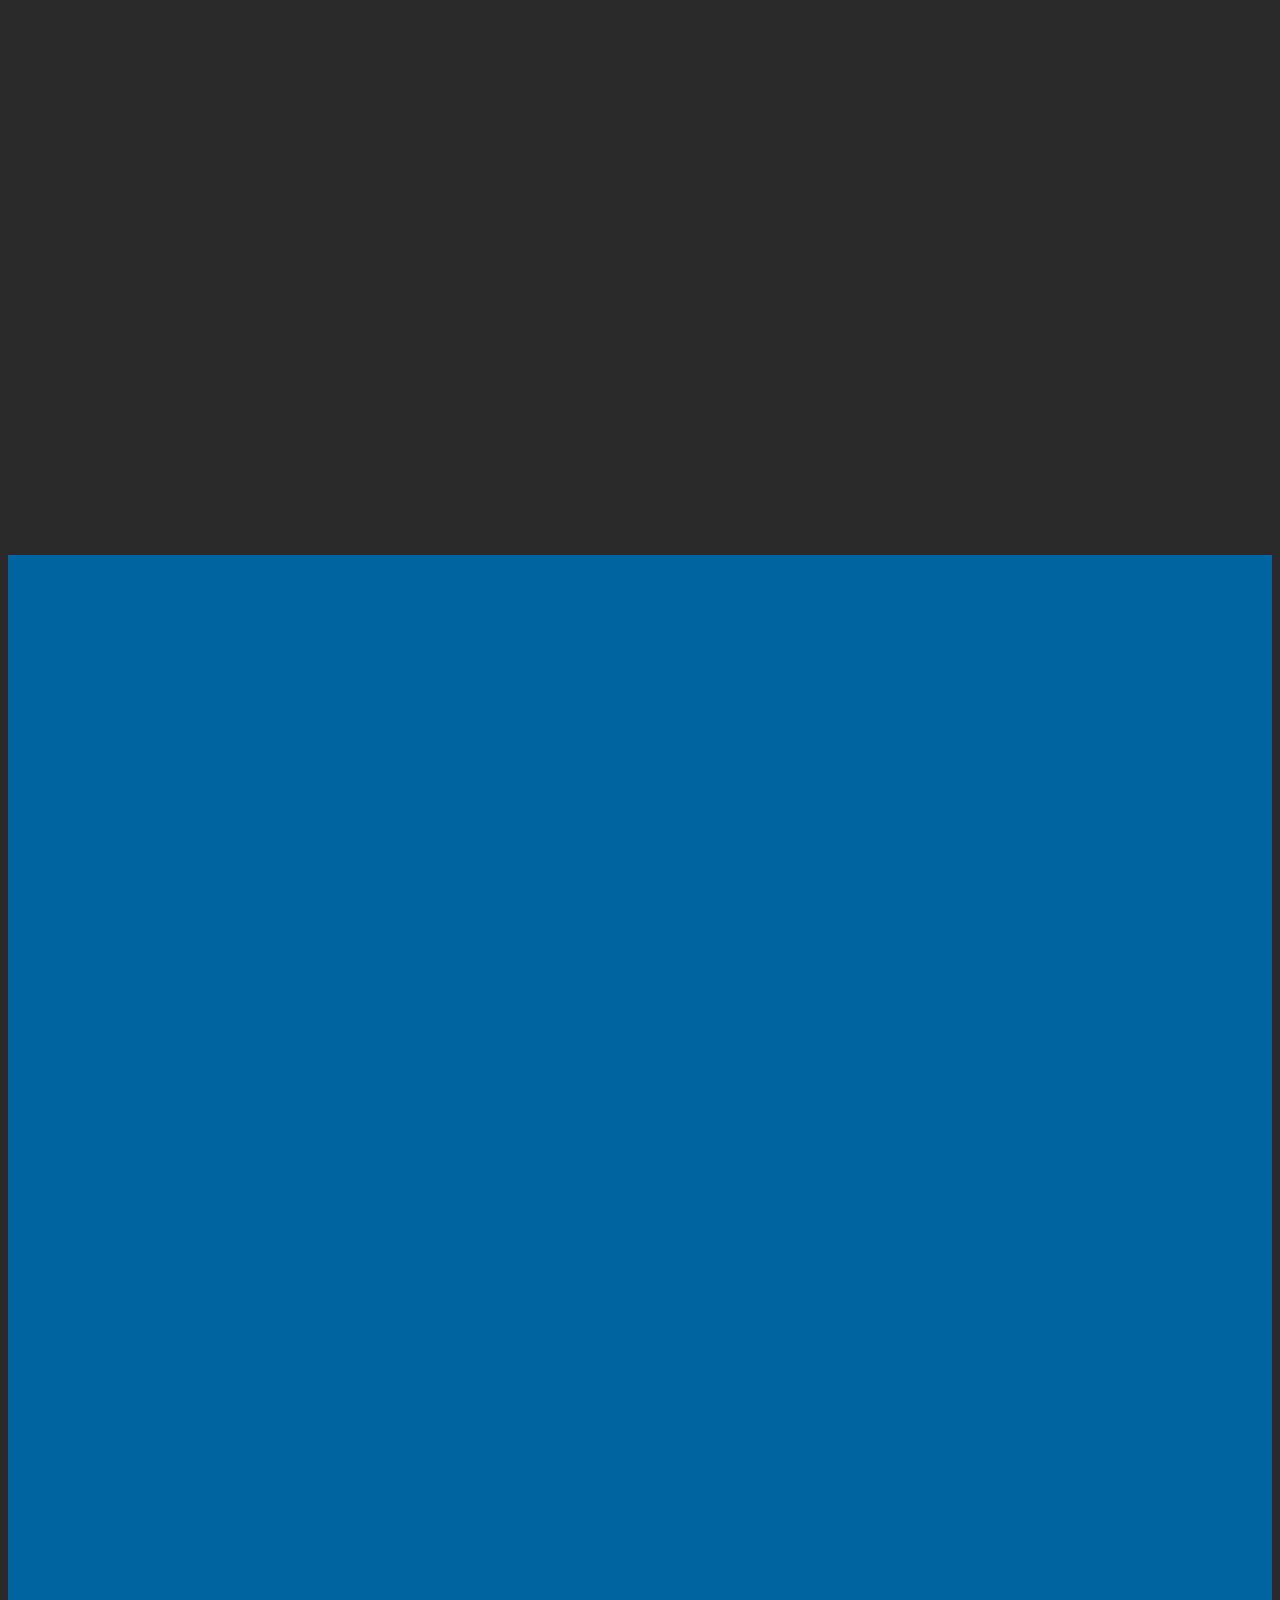
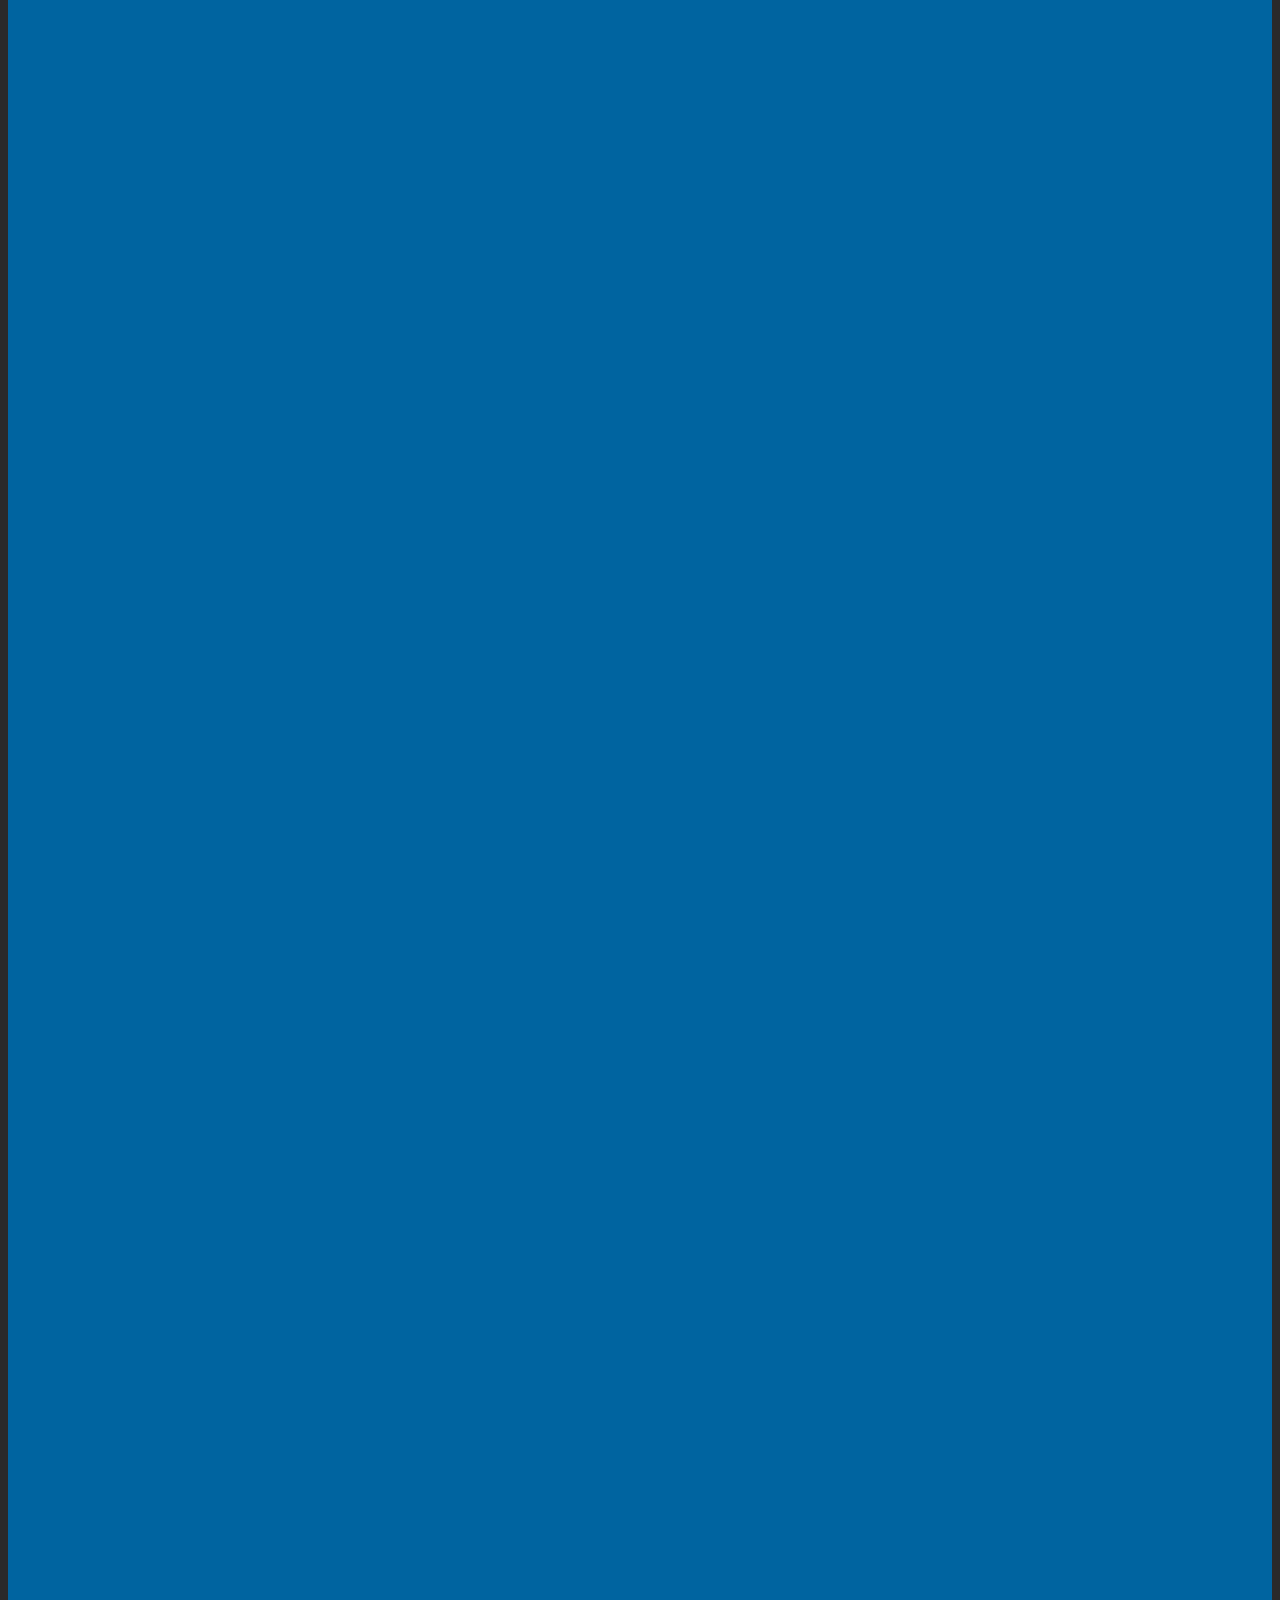
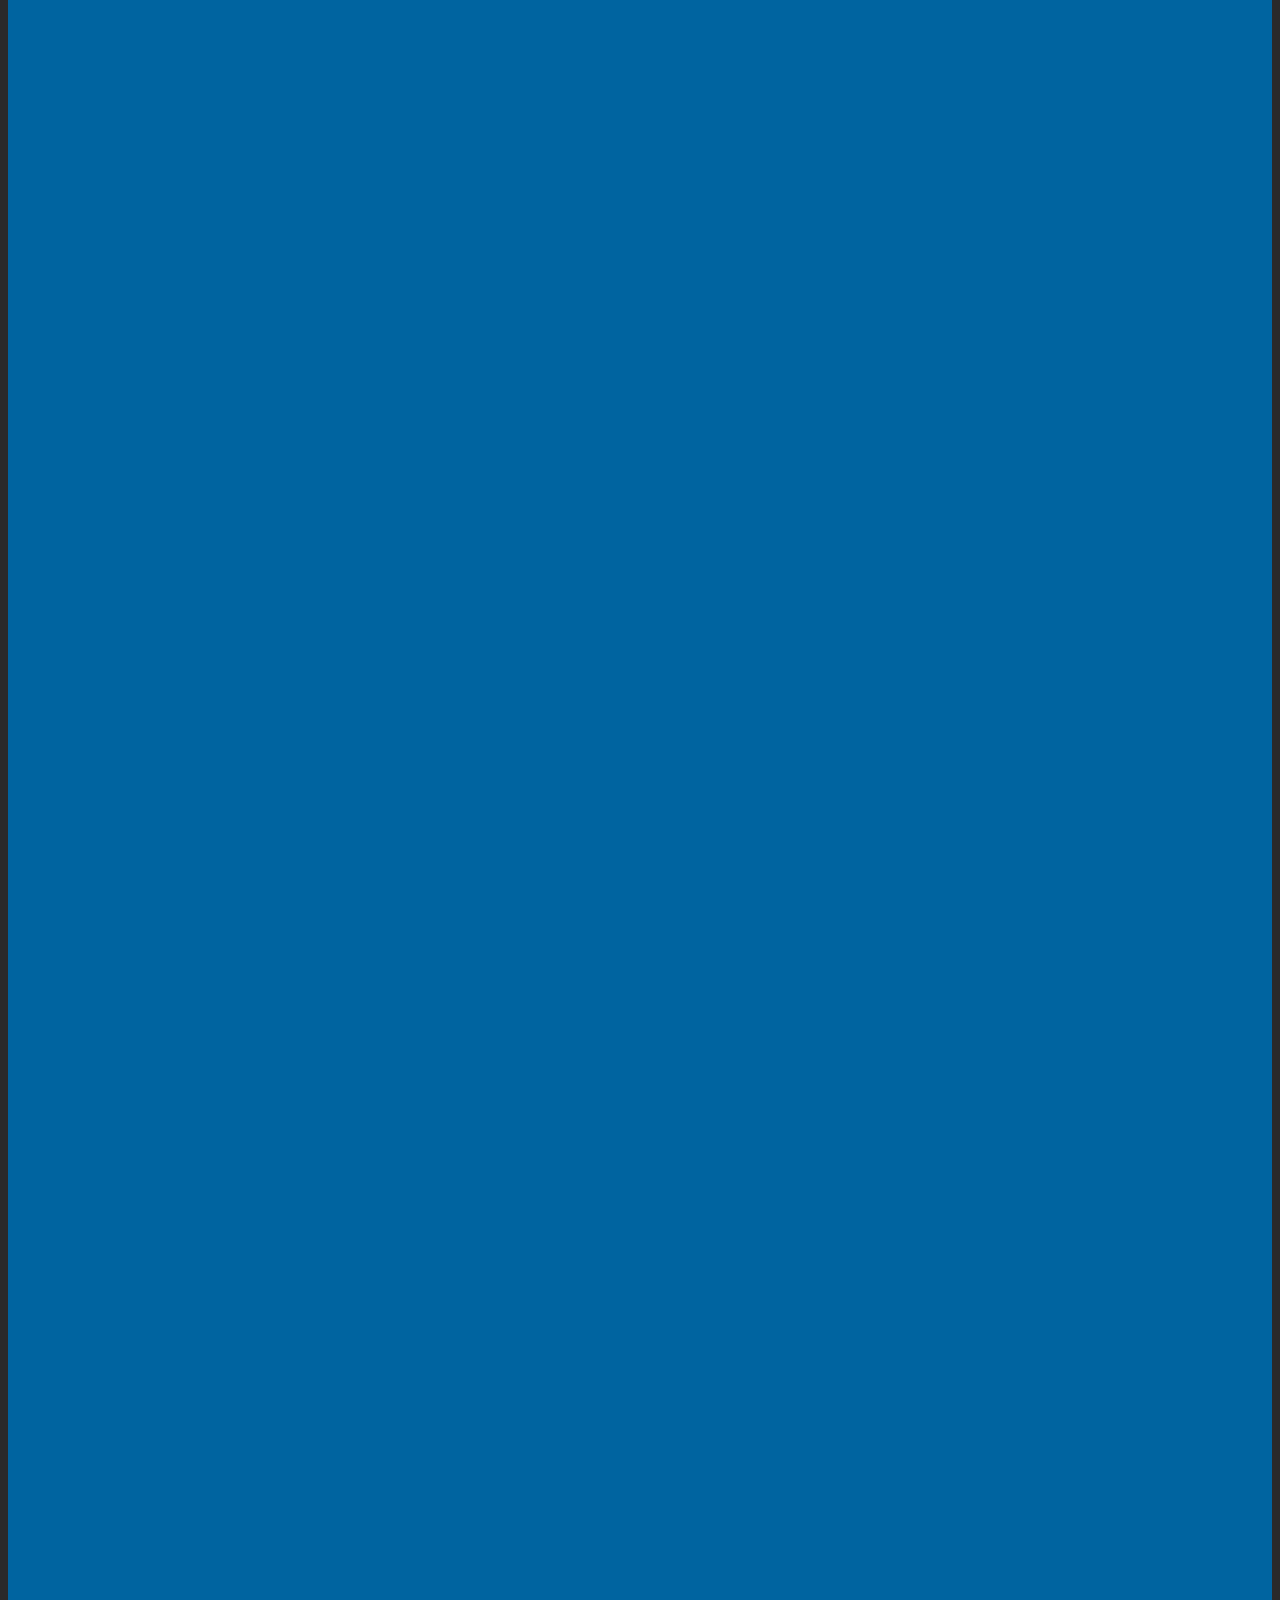
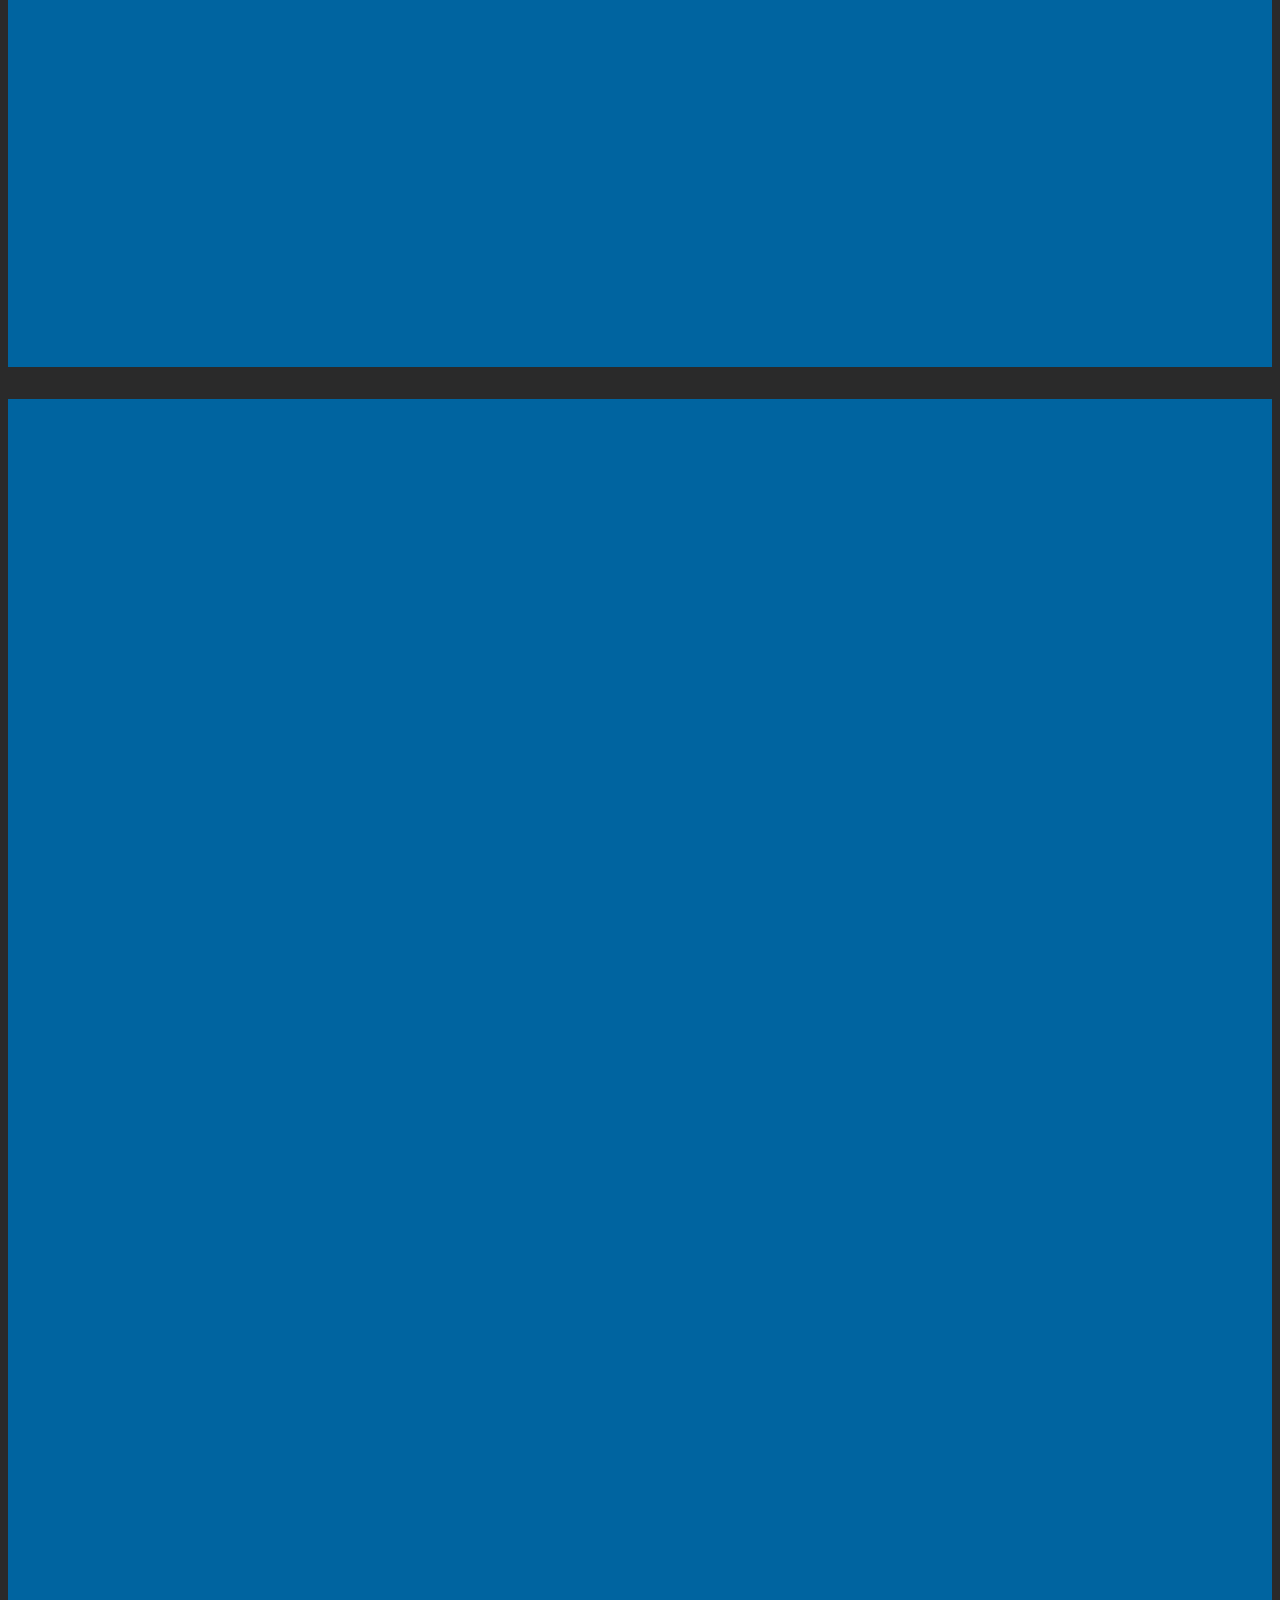
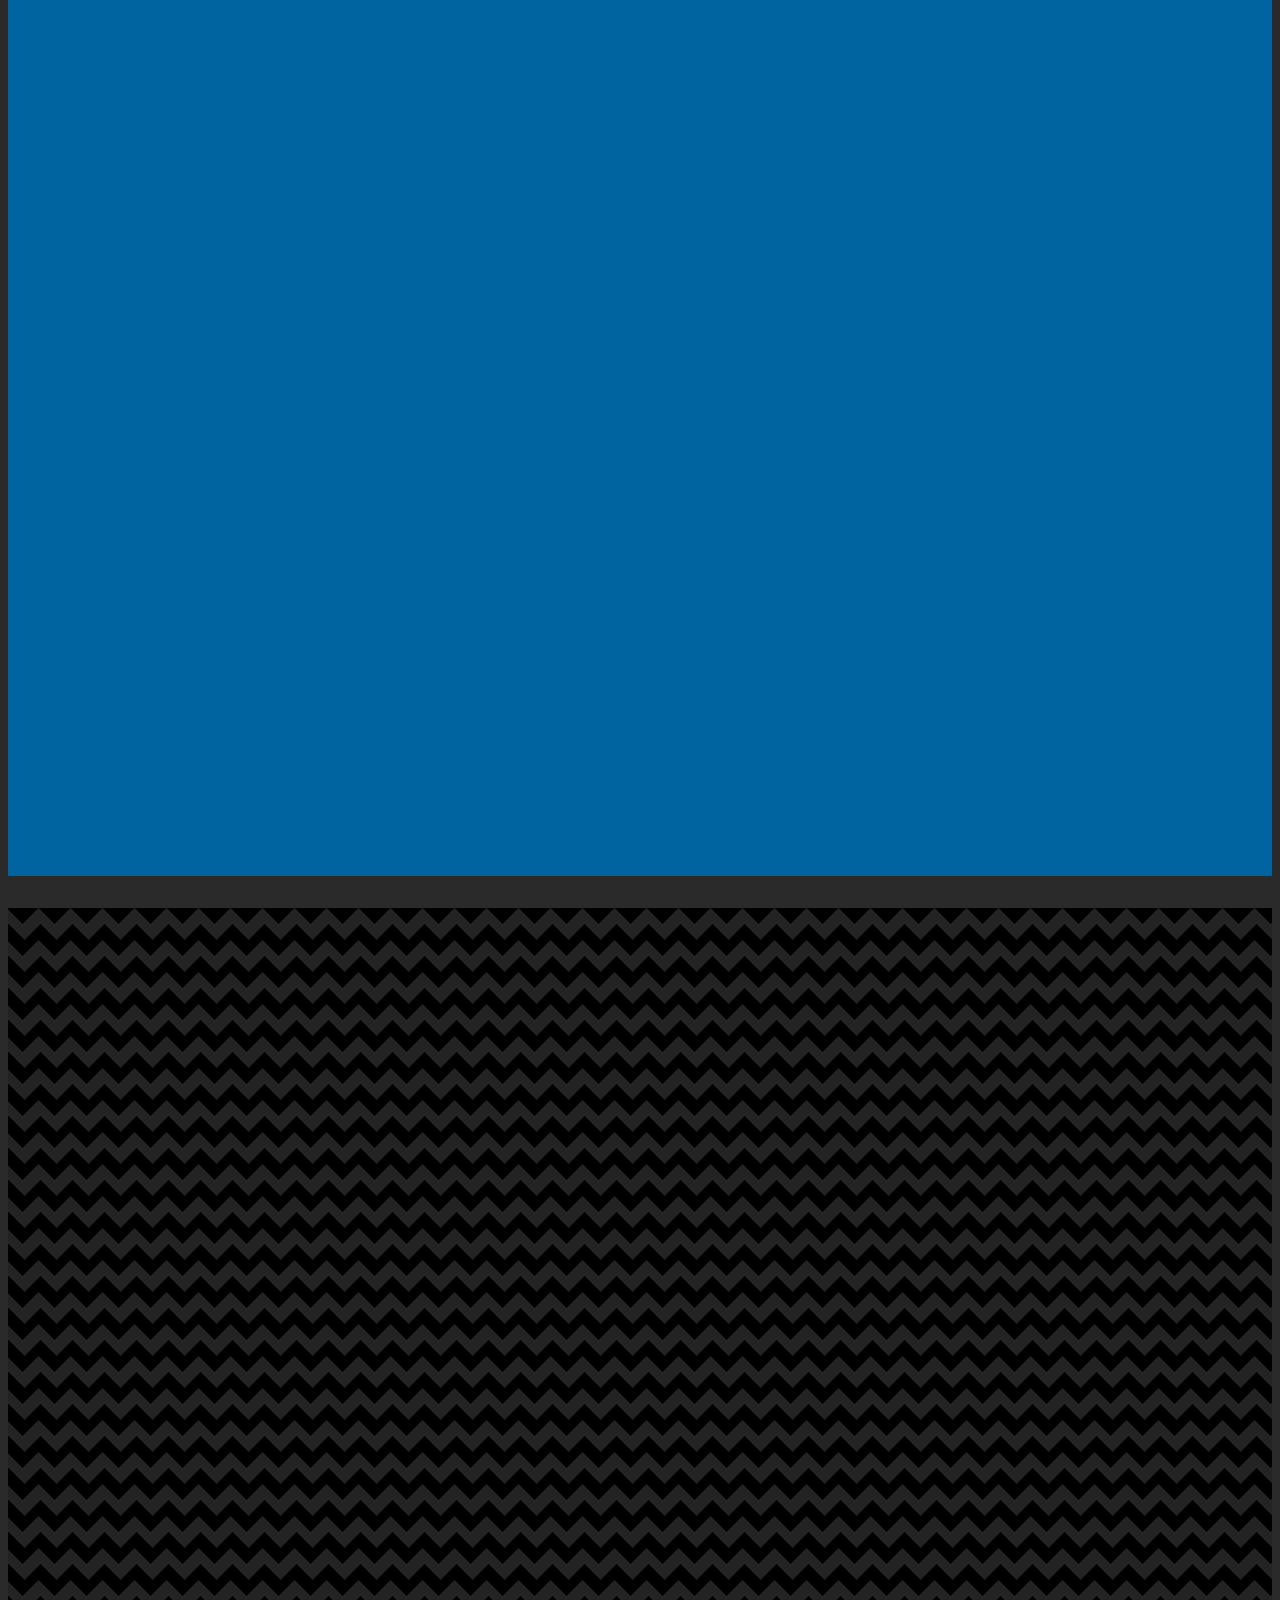
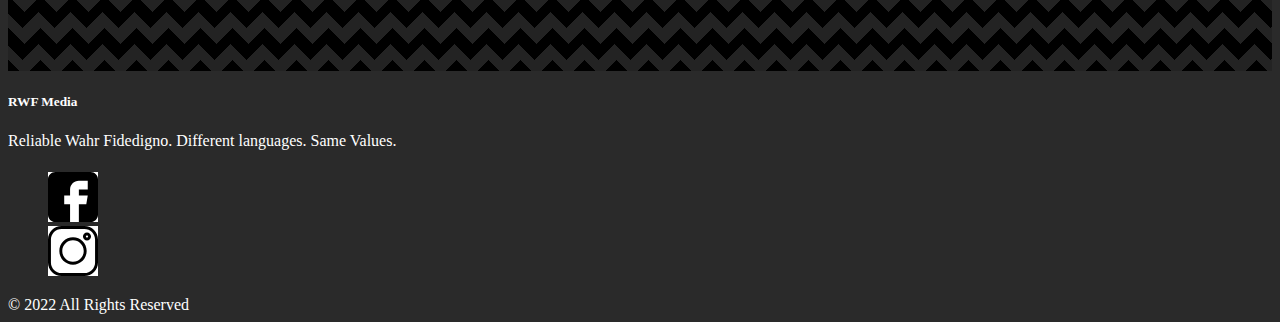
==== commit a310f670: "new files added for vinny and imgs updated" ====
--- a/src/index.html
+++ b/src/index.html
@@ -5,19 +5,18 @@
     <meta charset="UTF-8">
     <meta name="viewport" content="width=device-width, initial-scale=1.0">
     <meta name="description"
-        content="RWF Media: Guiding you to Digital Success. A web devlopment and digital marketing company helping small business owners. También disponible en español!"
+        content="RWF Media: Guiding you to Digital Success. A web devlopment and digital marketing company helping small business owners. También disponible en español!">
         <!-- Global site tag (gtag.js) - Google Analytics -->
     <script async src="https://www.googletagmanager.com/gtag/js?id=G-Q296HKB3P8"></script>
     <script>
         window.dataLayer = window.dataLayer || [];
         function gtag() { dataLayer.push(arguments); }
         gtag('js', new Date());
-
         gtag('config', 'G-Q296HKB3P8');
     </script>
     <!-- Bootstrap -->
-    <link href="https://cdn.jsdelivr.net/npm/bootstrap@5.1.3/dist/css/bootstrap.min.css" rel="stylesheet"
-        integrity="sha384-1BmE4kWBq78iYhFldvKuhfTAU6auU8tT94WrHftjDbrCEXSU1oBoqyl2QvZ6jIW3" crossorigin="anonymous">
+    <link href="https://cdn.jsdelivr.net/npm/bootstrap@5.0.2/dist/css/bootstrap.min.css" rel="stylesheet" integrity="sha384-EVSTQN3/azprG1Anm3QDgpJLIm9Nao0Yz1ztcQTwFspd3yD65VohhpuuCOmLASjC" crossorigin="anonymous">
+    <script src="https://cdn.jsdelivr.net/npm/bootstrap@5.0.2/dist/js/bootstrap.bundle.min.js" integrity="sha384-MrcW6ZMFYlzcLA8Nl+NtUVF0sA7MsXsP1UyJoMp4YLEuNSfAP+JcXn/tWtIaxVXM" crossorigin="anonymous"></script>
     <!--google fonts-->
     <link
         href="https://fonts.googleapis.com/css2?family=Libre+Baskerville:wght@700&family=Montserrat:wght@500&display=swap"
@@ -33,48 +32,188 @@
     <title>Small Business Web Design | RWF Media</title>
 </head>
 
-<body id="top">
-    <!--Nav bar-->
-    <nav id="top">
-        <div class="container">
-            <div class="nav-wrapper">
-                <a href="#top" class="brand-logo center">
-                    <img class="logo" src="../img/logo.jpg" alt="Lighthouse guiding you to success">
+<body>
+    <header class="container-fluid bg-header" id="top">
+        <!--Nav bar-->
+<nav class="navbar navbar-dark bg fixed-top navbar-expand-md">
+    <button class="navbar-toggler" type="button" data-toggle="collapse" data-target="#navbar-content"
+        aria-controls="navbar-content" aria-expanded="false" aria-label="Toggle navigation">
+        <span class="navbar-toggler-icon"></span>
+    </button>
+    <div class="collapse navbar-collapse" id="navbar-content">
+        <ul class="navbar-nav ml-auto">
+            <li class="nav-item">
+                <a href="#top" class="nav-link">
+                    <span class="link-text">RWF Media</span>
                 </a>
-            </div>
-        </div>
-    </nav>
-    <!--values seciton-->
-    <section class=" values-section scrollspy foto" id="values">
-
-        <div class="container-fluid">
-            <div>
-                <h1 class="middle wow bounceInDown" id="bannerText">RWF Media: Guiding you to Digital Success</h1>
-            </div>
-            <div class="row">
-                <div class="col-sm-4 bottom-left wow bounceInUp">
-                    <a href="#who" id="tour" class="btn mbtn waves-light waves-effect">Take a tour</a>
-                </div>
-                <div class="col-sm-4 bottom-right wow bounceInUp">
-                    <a href="#consulting" id="start" class="btn mbtn waves-light waves-effect">Let's Start</a>
-                </div>
-                <div class="col-sm-4 bottom wow bounceInUp">
-                    <button class="btn mbtn waves-light waves-effect" id="span"
-                        onclick="convertToSpanish()">Español</button>
-                    <button class="btn mbtn waves-light waves-effect" id="english" style="display: none;"
-                        onclick="convertToEnglish()">English</button>
-                </div>
-
-            </div>
-        </div>
-
-    </section>
-
+            </li>
+            <li class="nav-item">
+                <a href="#consulting" class="nav-link">
+                    <span class="link-text">Services</span>
+                </a>
+            </li>
+            <li class="nav-item">
+                <a href="#review" class="nav-link">
+                    <span class="link-text lang" key="projects">See our Work</span>
+                </a>
+            </li>
+            <li class="nav-item">
+                <a href="#contact" class="nav-link" key="contact">
+                    <span class="link-text lang">Contact</span>
+                </a>
+            </li>
+        </ul>
+    </div>
+</nav>
+<div class="container-fluid">
+    <div>
+        <h1 class="middle wow bounceInDown" id="bannerText">RWF Media: Guiding you to Digital Success</h1>
+    </div>
+    <div class="row">
+        <div class="col-sm-4 bottom-left wow bounceInUp">
+            <a href="#who" id="tour" class="btn mbtn waves-light waves-effect">Take a tour</a>
+        </div>
+        <div class="col-sm-4 bottom-right wow bounceInUp">
+            <a href="#consulting" id="start" class="btn mbtn waves-light waves-effect">Let's Start</a>
+        </div>
+        <div class="col s4 bottom wow bounceInUp">
+            <button class="btn mbtn waves-light waves-effect" ><a href="./esp.html" target="_blank">Español</a></button>
+          
+        </div>
+
+    </div>
+</div>
+    </header>
+ <!--consulting-->
+ <section class="consulting-section scrollspy" id="consulting">
+
+    <div class="container  center align-wrapper center-align">
+        <div class="row">
+            <div class="col-sm-12 wow fadeIn">
+                <h1>Let us Help You</h1>
+            </div>
+            <div class="row services">
+                <div class="col-sm-12 col-md-4 wow fadeIn mb-3">
+                    <!-- source <a href="https://storyset.com/web">Web illustrations by Storyset</a> -->
+                    <img src="../img/webDesign.png" alt="Website Design Image">
+                    <h2>Website Design for Small Businesses</h2>
+                    <p>Your small bussiness website is what attracts or repels potential clients. Let us help you attract those new ones.</p>
+                    <a href="./webDeisgn.html" target="_blank" class="btn piBtn">Learn More</a>
+                </div>
+                <div class="col-sm-12 col-md-4 wow fadeIn mb-3">
+                    <!-- source <a href="https://storyset.com/online">Online illustrations by Storyset</a> -->
+                    <img src="../img/smImg.png" alt="Social Media Image">
+                    <h2>Small Business Social Media Management</h2>
+                    <p>We take the stresses of managing your online presence off your hands so you can focus on running your small business. Its that simple.</p>
+                    <a href="./socialMedia.html" target="_blank" class="btn piBtn">Learn More</a>
+                </div>
+                <div class="col-sm-12 col-md-4 wow fadeIn mb-3">
+                    <!-- source <a href="https://storyset.com/online">Online illustrations by Storyset</a> -->
+                    <img src="../img/seoImg.png" alt="SEO Image">
+                    <h2>Small Business Digital Marketing</h2>
+                    <p>We take care of your total online presence. SEO, google ads, Goolge Analytcis. Count on us to get clicks to your website.</p>
+                    <a href="./seo.html" target="_blank" class="btn piBtn">Learn More</a>
+                </div>
+            </div>
+        </div>
+</section>
+<!--review section-->
+<section class="review-section scrollspy" id="review">
+    <div class="container">
+        <div class="row">
+            <div class="col-sm-12 center wow fadeIn">
+                <h2>What Our Clients Say</h2>
+            </div>
+        </div>
+        <div class="row"> 
+            <div class="col-sm-12 col-md-4"> 
+                <!--dwmm card -->
+                <div class="card dwmmCard border-secondary wow fadeInLeft">
+                    <img src="../img/dwmm.PNG" class="card-img-top" alt="Dancing with Miss Maddy logo">
+                    <div class="card-body">
+                      <h5 class="card-title">Dancing With Miss Maddy</h5>
+                      <p class="card-text">
+                        <div class="accordion" id="dwmm">
+                        <div class="accordion-item">
+                          <h2 class="accordion-header" id="dwmmHead">
+                            <button class="accordion-button" type="button" data-bs-toggle="collapse" data-bs-target="#dwmmCollapse" aria-expanded="true" aria-controls="dwmmCollapse">
+                              Review
+                            </button>
+                          </h2>
+                          <div id="dwmmCollapse" class="accordion-collapse collapse" aria-labelledby="dwmmHead" data-bs-parent="#dwmm">
+                            <div class="accordion-body">
+                                "I was hesitant to work with a Social Media Manager at first but RWF Media truly made the process easy. I saw results almost immediately with increased views and interactions on posts. I am learning so much about how to do what I was already doing better and how to make the most out of my social media platforms. RWF Media allows my brand to shine so I can focus on the things I enjoy most." -CEO Maddy Ladehoff
+                            </div>
+                          </div>
+                        </div>
+                        </div>
+                          </p>
+                      <a href="https://www.instagram.com/dancingwithmissmaddy/" target="_blank" class="btn">Visit</a>
+                    </div>
+                  </div>
+         </div>
+             <div class="col-sm-12 col-md-4"> 
+                <!-- pi card -->
+                <div class="card piCard wow fadeInLeft">
+                    <img src="../img/pi.png" class="card-img-top" alt="Website photo of Psicología Integral">
+                    <div class="card-body">
+                      <h5 class="card-title">Psicología Integral</h5>
+                      <p class="card-text">
+                        <div class="accordion" id="piEn">
+                        <div class="accordion-item">
+                          <h2 class="accordion-header" id="piEnHead">
+                            <button class="accordion-button" type="button" data-bs-toggle="collapse" data-bs-target="#piEnCollapse" aria-expanded="true" aria-controls="piEnCollapse">
+                              Review
+                            </button>
+                          </h2>
+                          <div id="piEnCollapse" class="accordion-collapse collapse" aria-labelledby="piEnHead" data-bs-parent="#piEn">
+                            <div class="accordion-body">
+                                "I asked RWF Media to update my website; it had old information and was out of date and RWF Media gave recommendations that were in line with what I was looking for. The process was very smooth while working with them with a high attention to the details that I wanted in the site, and it was all done in a timely manner and gave me many innovative ideas for the site. I give five stars to RWF Media for their quality and commitment." -Ps. Carolina Ramírez Garay
+                            </div>
+                          </div>
+                        </div>
+                        </div>
+                          </p>
+                      <a href="https://psicologia-integral.com/" target="_blank" class="btn piBtn">Website</a>
+                    </div>
+                  </div>
+             </div>
+             <div class="col-sm-12 col-md-4"> 
+                <!-- calma card -->
+                <div class="card calmaCard wow fadeInLeft">
+                    <img src="../img/calma.jpg" class="card-img-top" alt="Estudio Calma Logo">
+                    <div class="card-body">
+                        <h5 class="card-title">Estudio Calma</h5>
+                        <p class="card-text">
+                        <div class="accordion" id="calma">
+                        <div class="accordion-item">
+                            <h2 class="accordion-header" id="calmaHead">
+                            <button class="accordion-button" type="button" data-bs-toggle="collapse" data-bs-target="#calmaCollapse" aria-expanded="true" aria-controls="calmaCollapse">
+                                Review
+                            </button>
+                            </h2>
+                            <div id="calmaCollapse" class="accordion-collapse collapse" aria-labelledby="calmaHead" data-bs-parent="#calma">
+                            <div class="accordion-body">
+                                "We were very lucky to have JJ work with our team. Thanks to his expertise and his contributions, we've improved our online presence as well as our social media strategy." -Juan Luis Lahoz Architect
+                            </div>
+                            </div>
+                        </div>
+                        </div>
+                            </p>
+                        <a href="https://estudiocalma.es/" target="_blank" class="btn piBtn">Website</a>
+                    </div>
+                </div>
+             </div>
+        </div>
+    </div>
+</section>
+
+<!-- who we are section -->
     <section class=" who-section scrollspy" id="who">
         <div class="container">
             <div class="row">
                 <div class="col-sm-12 center wow bounceInDown">
-                    <h1 class="mt-1 mb-1" id="qs">Who we are</h1>
+                    <h1 id="qs">Who we are</h1>
                 </div>
             </div>
         </div>
@@ -89,10 +228,11 @@
                             <div class="card-body">
                                 <h4 class="card-title">JJ SchraderBachar</h4>
                                 <h6>CEO / Founder </h6>
-                                <h6 class="card-text" id="JJ">JJ is an experienced web developer and social media
-                                    manager who loves to create websites and see your social media pages grow. He
-                                    loves seeing small businesses getting the recognition they deserve and acheive
-                                    their goals. He also speaks fluent spanish and intermediate german.</h6>
+                                <h6 class="card-text" id="JJ"> JJ loves meeting with small business
+                                    owners to help them grow their online presence and achieve their goals. As a small
+                                    business owner himself, he knows what it takes to run a small business and keep it
+                                    afloat. He loves using his fluency in spanish to connect with the LatinX community
+                                    in the Des Moines Area.</h6>
                                 <h6 class="card-text" id="freetime">In his free time JJ, loves spending time outdoors
                                     and
                                     traveling.
@@ -110,145 +250,6 @@
         </div>
     </section>
 
-
-
-    <!--review section-->
-    <!-- <section class=" review-section scrollspy">
-
-        <div class="container">
-            <div class="row">
-                <div class="col s12 center wow fadeIn">
-                    <h3>What Our Clients Say</h3>
-                </div>
-            </div>
-
-            <div class="row"> 
-                 <div class="col s12 m5 push-m3"> 
-                    card one
-                     <div class="card z-depth-2 wow fadeInLeft hoverable">
-                        <div class="card-image waves-effect waves-block waves-light">
-                            <img class="activator" src="../img/cdsm.png">
-                        </div>
-                        <div class="card-content left-align">
-                            <span class="card-title activator">Christkindlmarket Des Moines</span>
-                            <p><a href="#!" class="activator white-text btn">Testimonial</a></p>
-                        </div>
-                        <div class="card-reveal">
-                            <span class="card-title">Christkindlmarket Des Moines
-                                <i class="material-icons">close</i>
-                            </span>
-                            <h6>"They got our Google Ads Campaign back up and running. We had been inactive for awhile
-                                and needed help getting set back up. It didn't take them long at all and did an amazing
-                                job. We were able to show ads for the upcoming festival."
-                            </h6>
-                            <h6>
-                                <i class="material-icons">star</i>
-                                <i class="material-icons">star</i>
-                                <i class="material-icons">star</i>
-                                <i class="material-icons">star</i>
-                                <i class="material-icons">star_border</i>
-                            </h6>
-
-                        </div>
-                    </div> 
-                </div>  
-                 <div class="col s12 m5 push-m3"> 
-                    card two
-                    <div class="card z-depth-2 wow fadeInLeft hoverable">
-                        <div class="card-image waves-effect waves-block waves-light">
-                            <a href="http://psicologia-integral.com/"><img class="activator" src="../img/pi.png"></a>
-                        </div>
-                        <div class="card-content left-align">
-                            <span class="card-title activator">Psicología Integral</span>
-                            <p><a href="#!" class="activator white-text btn">Testimonial</a> <a href="http://psicologia-integral.com/" target="_blank" class=" white-text btn">Website</a></p>
-                        </div>
-                        <div class="card-reveal">
-                            <span class="card-title">Psicología Integral
-                                <i class="material-icons">close</i>
-                            </span>
-                            <h6>Pschology Firm based in Santiago, Chile "Yo solicite a RWF Media, que me actualizara mi página web; la que mantenía estaba con información antigua y desactualizada y RWF media me hizo recomendaciones que fueron acorde con lo que se estaba buscando. El proceso de trabajar con ellos, fue muy fluido con una amplia calidad de escucha, a tiempo con lo solicitado, con ideas innovadoras para mi sitio.  A RWF media, por su compromiso y calidad de trabajo le doy cinco estrellas como calificación."
-                            </h6>
-                            <h6>
-                            ENGLISH- "I asked RWF Media to update my website; it had old information and was out of date and RWF Media gave recommendations that were in line with what I was looking for. The process was very smooth while working with them with a high attention to the details that I wanted in the site, and it was all done in a timely manner and gave me many innovative ideas for the site. I give five stars to RWF Media for their quality and commitment."
-                            </h6>
-                            <h6>
-                                <i class="material-icons">star</i>
-                                <i class="material-icons">star</i>
-                                <i class="material-icons">star</i>
-                                <i class="material-icons">star</i>
-                                <i class="material-icons">star</i>
-                            </h6>
-
-                        </div>
-                    </div>
-                </div> 
-            </div>
-
-
-
-
-        </div>
-    </section> -->
-
-    <!--consulting-->
-    <section class="consulting-section scrollspy" id="consulting">
-
-        <div class="container  center align-wrapper center-align">
-            <div class="row">
-                <div class="col-sm-12 wow fadeIn">
-                    <h1 id="offer">What We Offer</h1>
-                </div>
-                <div class="row flex-thirds">
-                    <div class="col-sm-12 col-md-4 wow pull-l2 fadeIn">
-                        <div class="card h-100">
-                            <div class="card-body white-text center">
-                                <span class="card-title" id="wd">Web Development</span>
-                                <p><img src="../img/seo.png" class="icon"></p>
-                                <p id="wdL">Have a menu? What about new products that
-                                    you
-                                    want your customers
-                                    to know about? Upcoming Deals? We can show all of that and more on your website.
-                                </p>
-                            </div>
-                        </div>
-                    </div>
-                    <div class="col-sm-12 col-md-4 wow fadeIn">
-                        <div class="card h-100">
-                            <div class="card-body white-text center">
-                                <span class="card-title" id="smm">Social Media Marketing</span>
-                                <p><img src="../img/change.svg" class="icon"></p>
-                                <p id="smmL">We get it. You have every intention of
-                                    running
-                                    an amazing social
-                                    medial, you just don't have the time. That's where we come in. We do the posting,
-                                    engaging, and connecting like you would while you run your successful business.</p>
-                            </div>
-                        </div>
-                    </div>
-                    <div class="col-sm-12 col-md-4 push-l2 wow fadeIn">
-                        <div class="card h-100">
-                            <div class="card-body white-text center">
-                                <span class="card-title" id="dm">Digital Marketing</span>
-                                <p><img class="icon card-text" src="../img/team-management.svg"></p>
-                                <p class="text-left-align" id="dmL">Online ads can be very overwhelming. SEO, PPC, CPC,
-                                    what
-                                    does it
-                                    all mean?!?!?! Don't worry we've got you covered. With our Google Certified
-                                    strategies, your website will appear at the top of every search.</p>
-                            </div>
-                        </div>
-                    </div>
-                </div>
-                <div class="row">
-                    <div class="col-sm-12 center wow fadeIn">
-                        <a href="#contact" class="btn waves-effect waves-light mbtn" id="cal">Schedule a
-                            consultation</a>
-                    </div>
-                </div>
-
-            </div>
-
-    </section>
     <!--words section-->
     <section class=" contact-section scrollspy" id="contact">
         <div class="container">
@@ -284,10 +285,10 @@
                 </div>
                 <h5></h5>
                 <ul>
-                    <li><a class="grey-text text-lighten-3 hoverable"
+                    <li><a class="grey-text text-lighten-3"
                             href="https://www.facebook.com/RWF-Media-106875831072078" target="_blank"><img
                                 src="../img/facebook.svg" class="footer-icon" alt=""></a></li>
-                    <li><a class="grey-text text-lighten-3 hoverable" href="https://www.instagram.com/rwfmedia/"
+                    <li><a class="grey-text text-lighten-3" href="https://www.instagram.com/rwfmedia/"
                             target="_blank"><img src="../img/instagram.svg" alt="" class="footer-icon"></a></li>
             </div>
         </div>
@@ -297,13 +298,6 @@
             </div>
         </div>
     </footer>
-
-    <!-- Compiled and minified JavaScript -->
-    <script src="https://cdnjs.cloudflare.com/ajax/libs/materialize/1.0.0/js/materialize.min.js"></script>
-    <!-- Bootstrap -->
-    <script src="https://cdn.jsdelivr.net/npm/bootstrap@5.1.3/dist/js/bootstrap.bundle.min.js"
-        integrity="sha384-ka7Sk0Gln4gmtz2MlQnikT1wXgYsOg+OMhuP+IlRH9sENBO0LRn5q+8nbTov4+1p"
-        crossorigin="anonymous"></script>
     <!--wow.js-->
     <script src="../js/wow.min.js"></script>
     <script>new WOW().init();</script>
--- a/css/styles.css
+++ b/css/styles.css
@@ -1,40 +1,77 @@
 /*html */
-.html {
+html {
+    scroll-behavior: smooth;
     overflow-x: hidden;
-}
-
+  }
+::-webkit-scrollbar {
+    width: 0px;
+    background: transparent;
+  }
 body {
     background-color: rgb(42, 42, 42);
     flex-direction: column;
-}
-
+    overflow: scroll;
+}
 .btn {
     border-radius: 4px;
 }
-
-.logo {
-    height: 55px;
-    background-position: center;
-    top: 0%;
-}
-
-/* values section */
-.values-section {
-    font-family: 'Libre Baskerville', serif;
-    background-color: rgb(42, 42, 42);
-    color: #ffffff;
-    height: 90vh;
-    width: 100vw;
-    background-color: rgb(0, 100, 160);
-    opacity: 0.8;
-}
-
-.foto {
+a{
+    outline: none !important;
+}
+/* nav/header */
+.bg-header {
     background: url('../img/lighthouse.jpg') no-repeat fixed;
     background-size: cover;
     height: 100vh;
     position: relative;
-}
+    font-family: 'Libre Baskerville', serif;
+    color: #ffffff;
+  }
+  .navbar {
+    padding: 3px 16px;
+    position: fixed;
+    transition: 1000ms ease;
+  }
+  
+  .bg {
+    background-color: black;
+  }
+  
+  .navbar .navbar-nav .active {
+    font-size: 18px;
+    font-weight: 600;
+  }
+  
+  .navbar-nav li a {
+    font-size: 14px;
+    font-weight: 400;
+    color: white;
+    outline: none;
+  }
+  
+  .active {
+    opacity: 1;
+  }
+  
+  .navbar-nav .nav-item .nav-link {
+    transition: 1000ms ease;
+  }
+  
+  .navbar-nav .nav-item .nav-link:hover {
+    transition: 1000ms ease;
+    font-size: 18px;
+  }
+  
+  .navbar-dark .navbar-toggler:hover,
+  .navbar-dark .navbar-toggler:active {
+    background-color: rgba(255, 255, 255, 0.2);
+    transition: 1000ms ease;
+  }
+  
+  button:focus {
+    outline: none;
+    background-color: rgba(255, 255, 255, 0.1);
+  }
 
 .center {
     text-align: center;
@@ -64,92 +101,29 @@
     left: 50%;
     transform: translate(-50%, -50%);
 }
-
-/* who we are section */
-.who-section {
-    font-family: 'Libre Baskerville', serif;
-    background-color: rgb(0, 100, 160);
-    color: #ffffff;
-    width: 100vw;
-}
-
-.who-section .card {
-    color: #000000;
-    font-family: 'Montserrat', sans-serif;
-    display: flex;
-    flex-direction: column;
-    justify-content: center;
-    box-shadow: 0px 4px 14px #00000029;
-    border-radius: 18px;
-    padding: 0 20 20 20;
-    position: relative;
-    z-index: 2;
-}
-
-.card-pic {
-    max-width: 540px;
-    height: auto;
-}
-
-.btn-color {
-    background-color: rgb(42, 42, 42);
-    color: #ffffff;
-}
-
-/* review section */
-.review-section {
-    font-family: 'Libre Baskerville', serif;
-    font-weight: 300;
-    background-color: rgb(0, 100, 160);
-    color: #ffffff;
-    width: 100vw;
-}
-
-.review-section .card {
-    background-color: rgb(20, 70, 89);
-    color: #ffffff;
-    font-family: 'Montserrat', sans-serif;
-}
-
-.review-section .card-reveal {
-    background-color: rgb(102, 184, 217);
-    color: #000000;
-}
-
-.span-text {
-    color: rgb(102, 184, 217) !important;
-}
-
-.mbtn {
-    /* //modal button */
-    background-color: #ffffff;
-    color: #000000;
-}
-
+section h1{
+    margin-top: 2rem;
+}
 /* consulting section */
 .consulting-section {
     background-color: rgb(42, 42, 42);
     color: #ffffff;
-    padding-bottom: 50px;
-    font-family: 'Libre Baskerville', serif;
-    width: 100vw;
-}
-
-.flex-thirds {
-    display: flex;
-    justify-content: space-around;
-    align-content: stretch;
-    flex-wrap: wrap;
-    max-width: 1745px;
-    margin: auto;
-    padding-left: 30px;
-    padding-right: 30px;
+    font-family: 'Libre Baskerville', serif;
+    width: 100vw;
+    min-height: 100vh;
+}
+
+.services{
+    position: relative;
 }
 
 .consulting-section .card {
     background-color: rgb(0, 100, 160);
     font-family: 'Montserrat', sans-serif;
     text-align: left;
+}
+.consulting-section p{
+    font-family: 'Montserrat', sans-serif;
 }
 
 .icon {
@@ -170,7 +144,43 @@
 .page-footer ul {
     list-style-type: none;
 }
-
+/* review section */
+.review-section {
+    font-family: 'Libre Baskerville', serif;
+    font-weight: 300;
+    background-color: rgb(0, 100, 160);
+    color: #ffffff;
+    width: 100vw;
+    min-height: 100vh;
+}
+
+.review-section .card {
+    background-color: rgb(20, 70, 89);
+    color: #ffffff;
+    font-family: 'Montserrat', sans-serif;
+    margin-bottom: 1rem;
+}
+.piCard .accordion-button{
+    color: #000;
+}
+.piBtn{
+    background-color: #ffffff;
+}
+.dwmmCard, .calmaCard{
+    background-color: #ffffff !important;
+    color: #000 !important;
+}
+.dwmmCard .accordion-button, .dwmmCard .btn, .calmaCard .accordion-button, .calmaCard .btn{
+    background-color: rgb(20, 70, 89);
+    color: #ffffff;
+}
+
+.review-section .card .accordion-body {
+   color: #000000;
+}
+.span-text {
+    color: rgb(102, 184, 217) !important;
+}
 /* words and contact form section */
 .contact-section {
     background:
@@ -183,12 +193,42 @@
     color: #ffffff;
     font-family: 'Libre Baskerville', serif;
     width: 100vw;
-    height: 75vh;
-}
-
+    min-height: 75vh;
+}
+/* who we are section */
+.who-section {
+    font-family: 'Libre Baskerville', serif;
+    background-color: rgb(0, 100, 160);
+    color: #ffffff;
+    width: 100vw;
+    min-height: 100vh;
+}
+
+.who-section .card {
+    color: #000000;
+    font-family: 'Montserrat', sans-serif;
+    display: flex;
+    flex-direction: column;
+    justify-content: center;
+    box-shadow: 0px 4px 14px #00000029;
+    border-radius: 18px;
+    padding: 0 20 20 20;
+    position: relative;
+    z-index: 2;
+}
+
+.card-pic {
+    max-width: 540px;
+    height: auto;
+}
+
+.btn-color {
+    background-color: rgb(42, 42, 42);
+    color: #ffffff;
+}
 /* mobile phones and up */
 @media only screen and (min-width: 320px) {
-    .foto {
+    .bg-header {
         background: url('../img/lighthouse.jpg');
         background-size: cover;
         background-position: center;
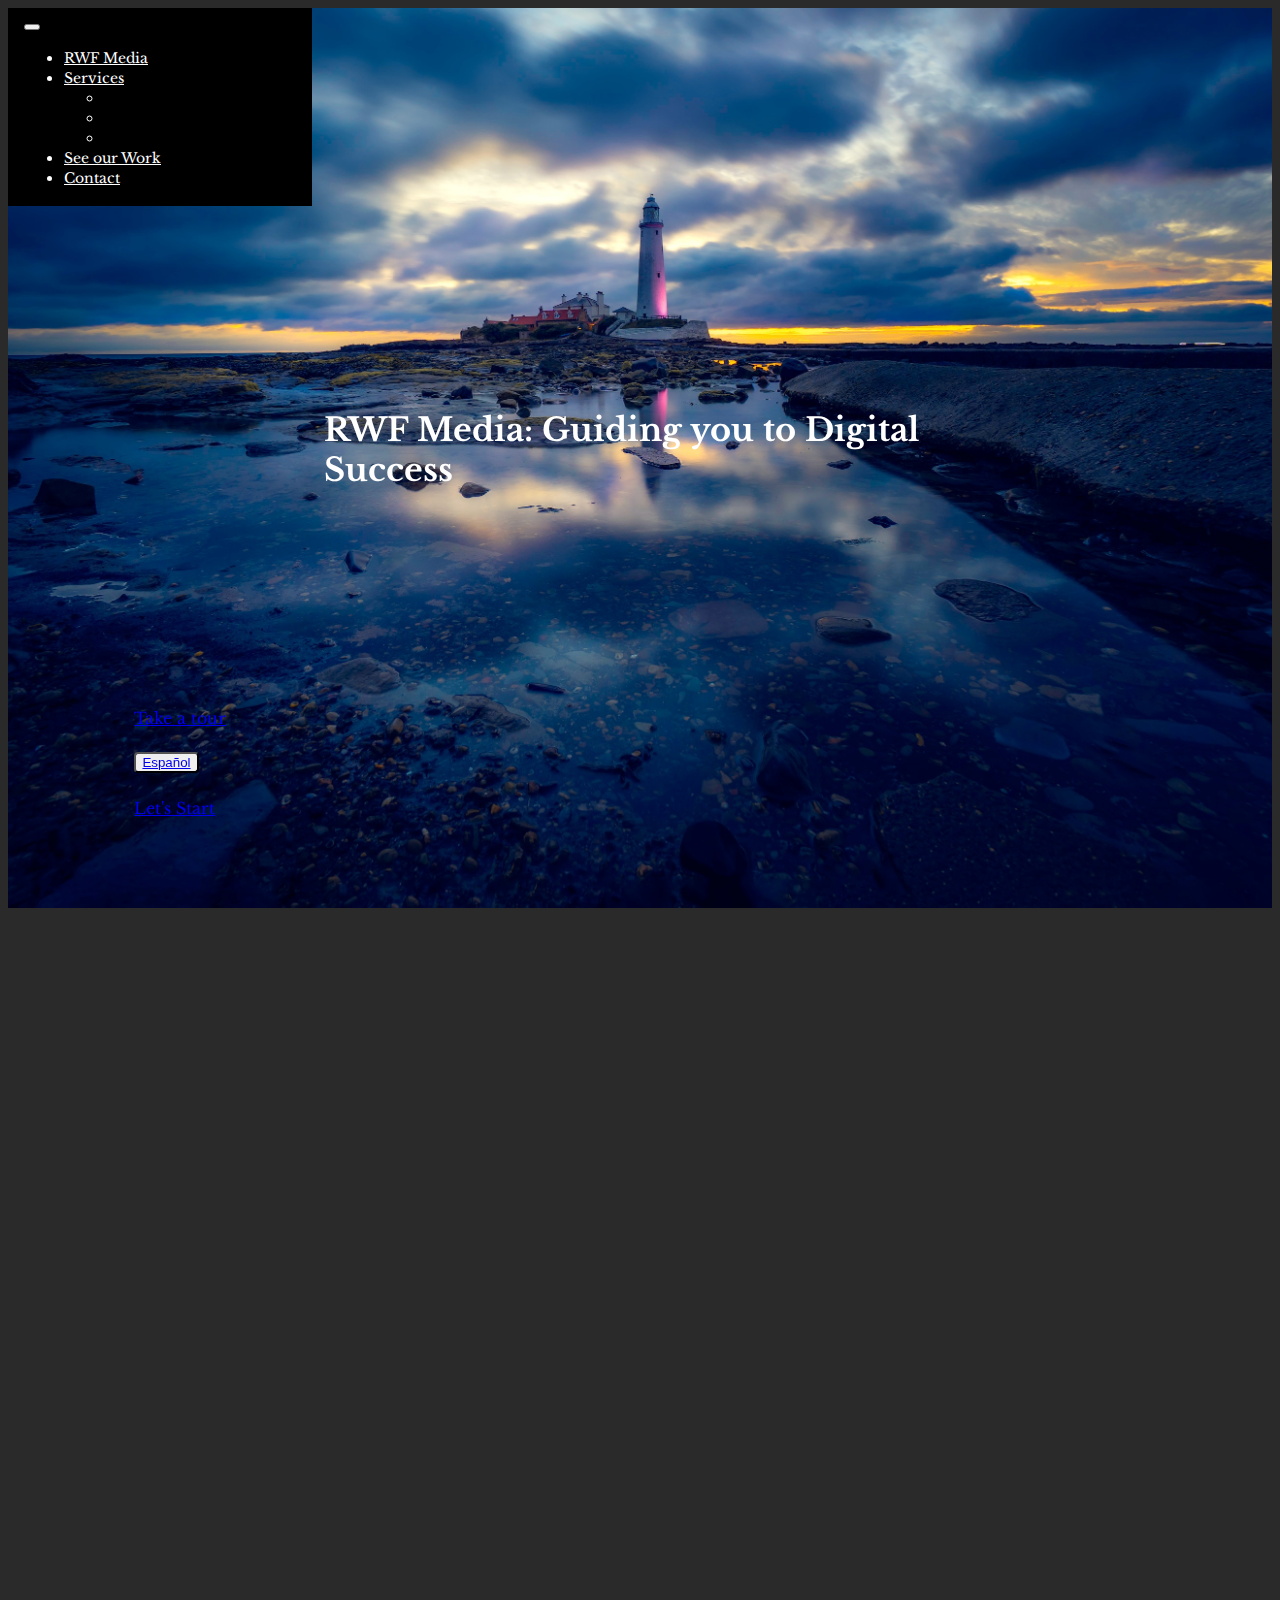
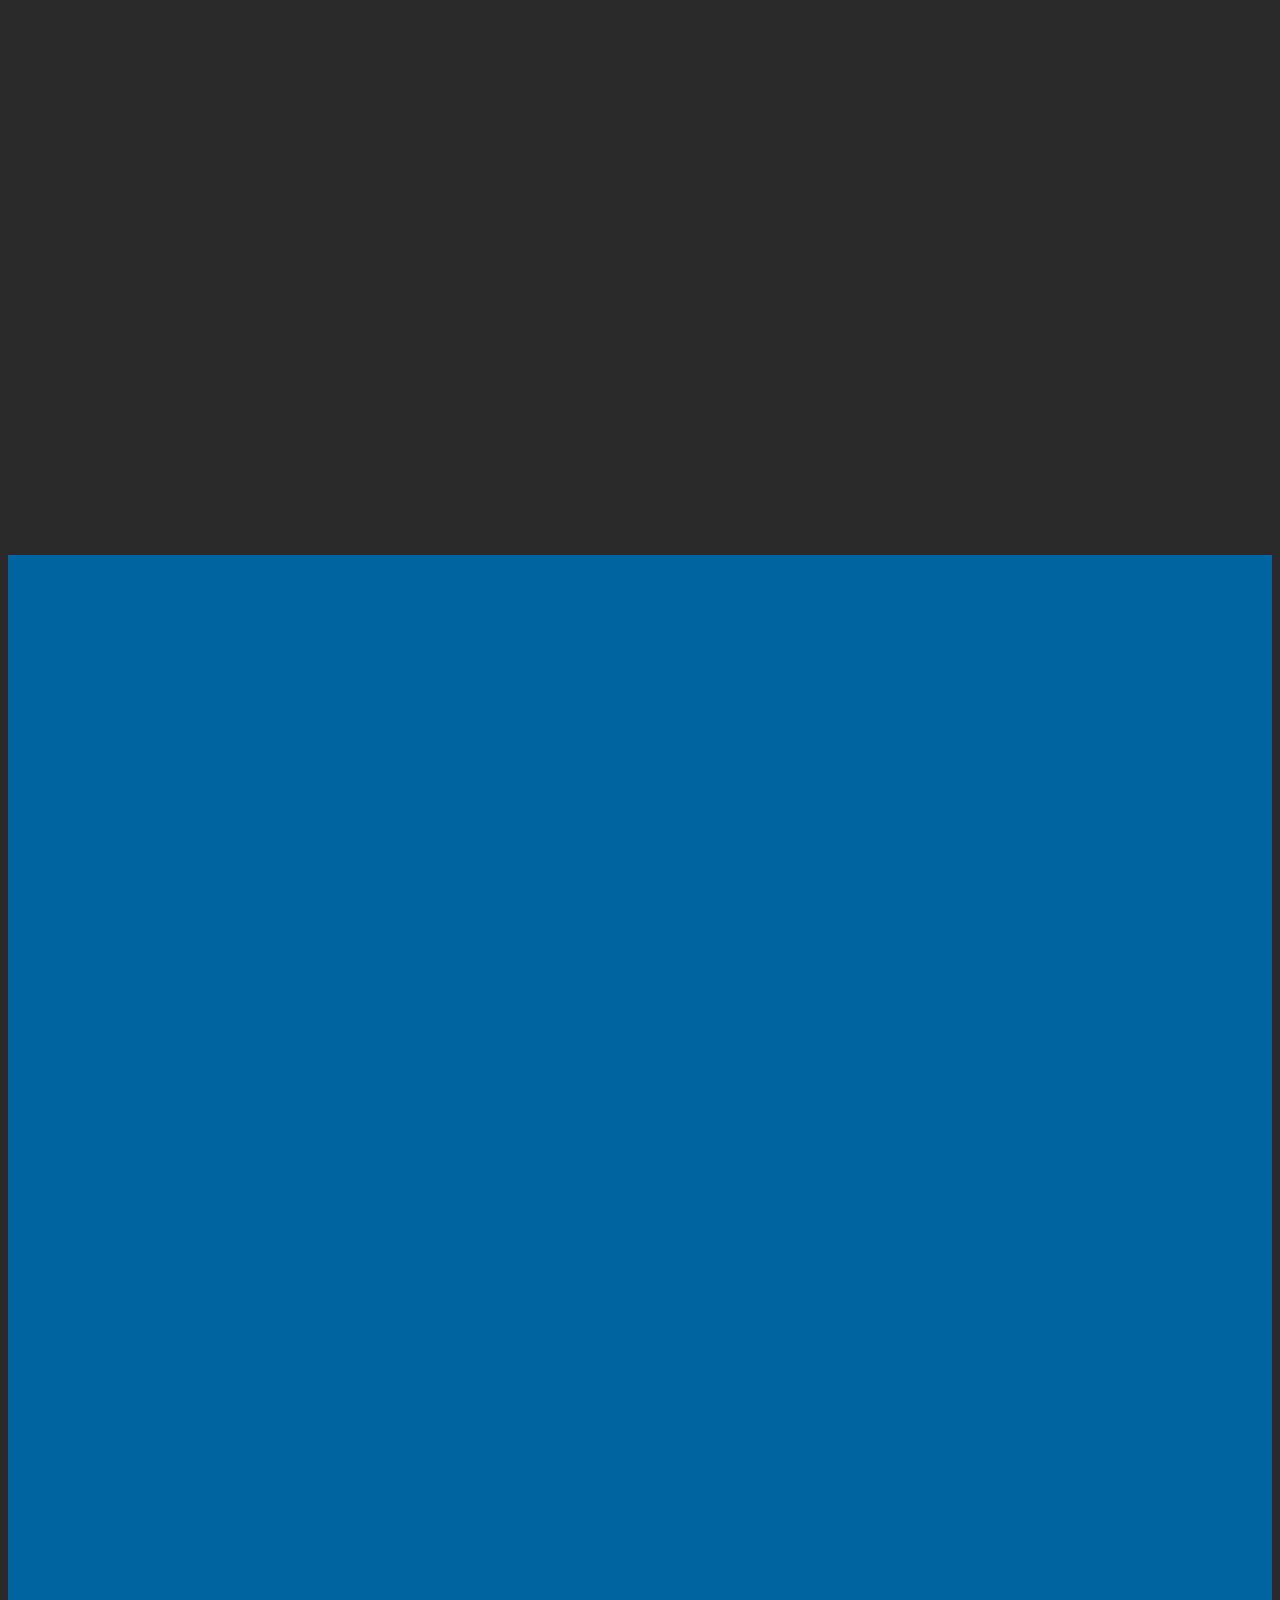
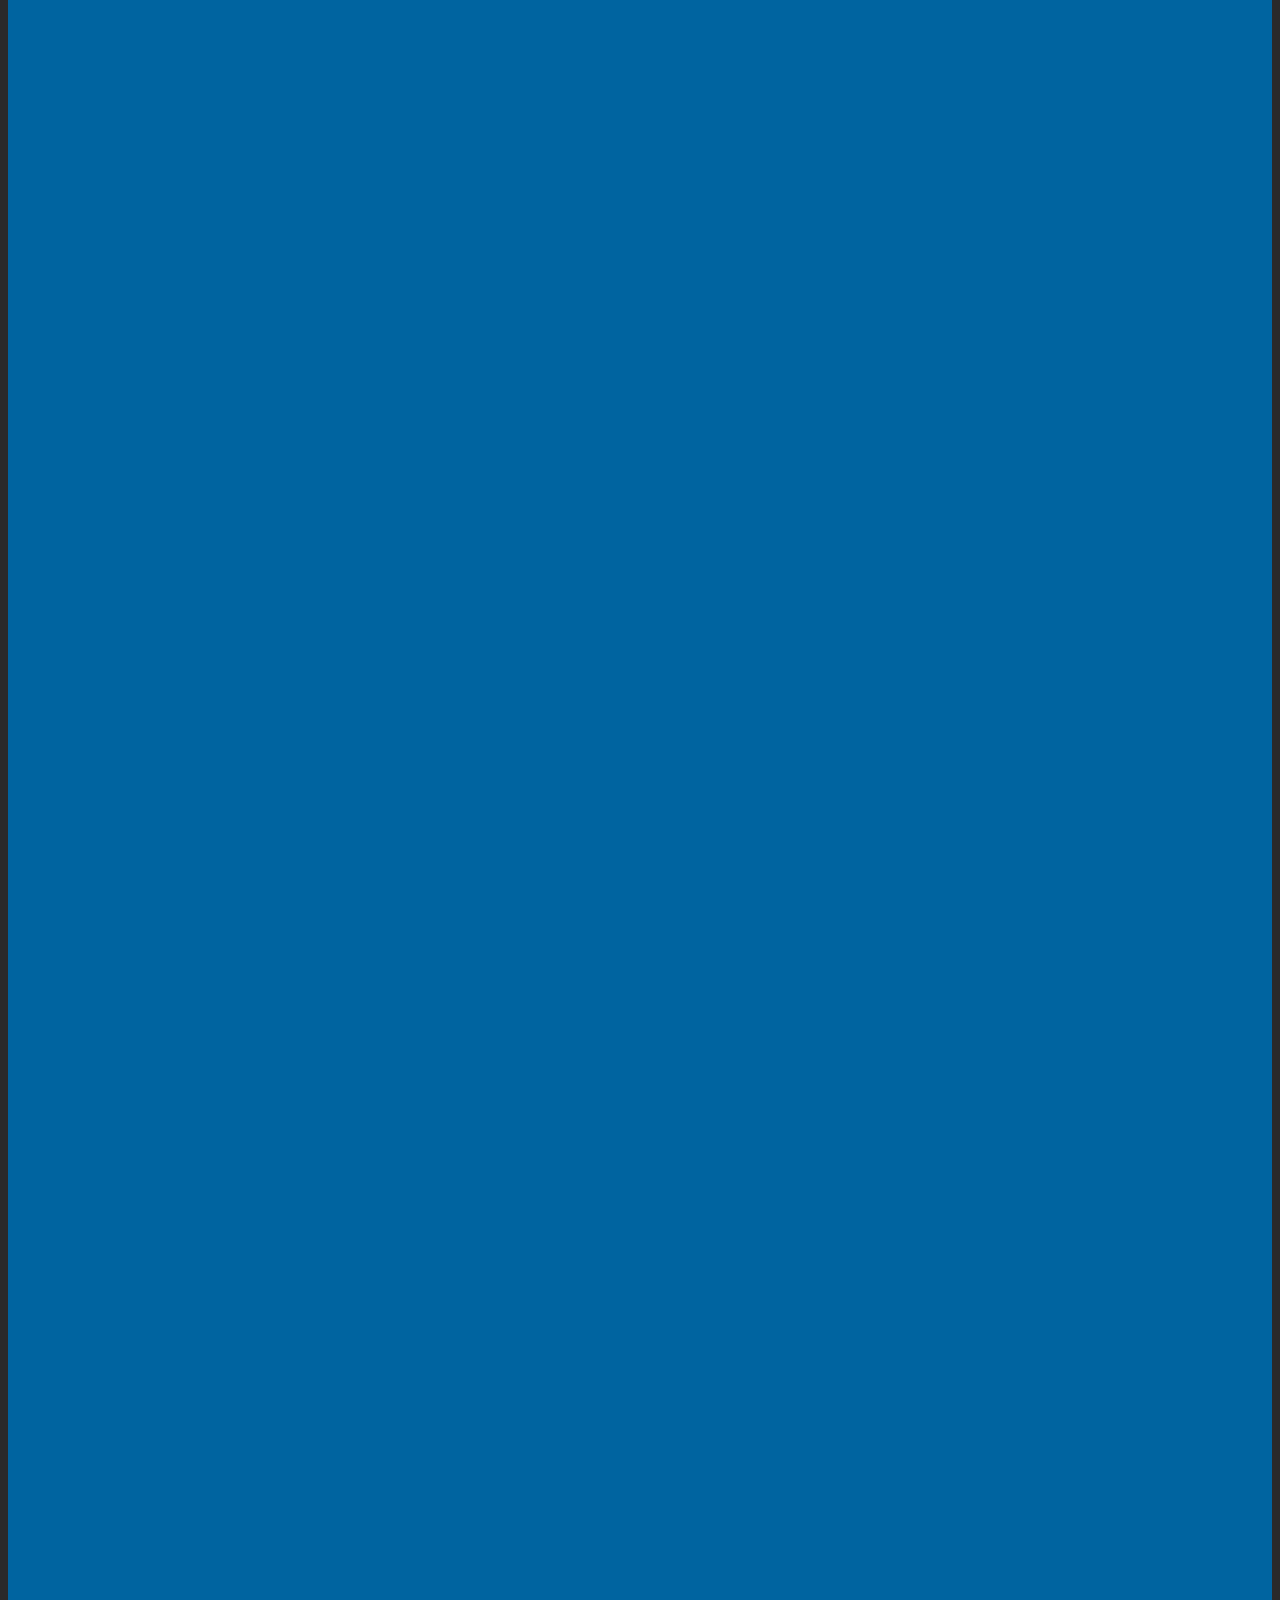
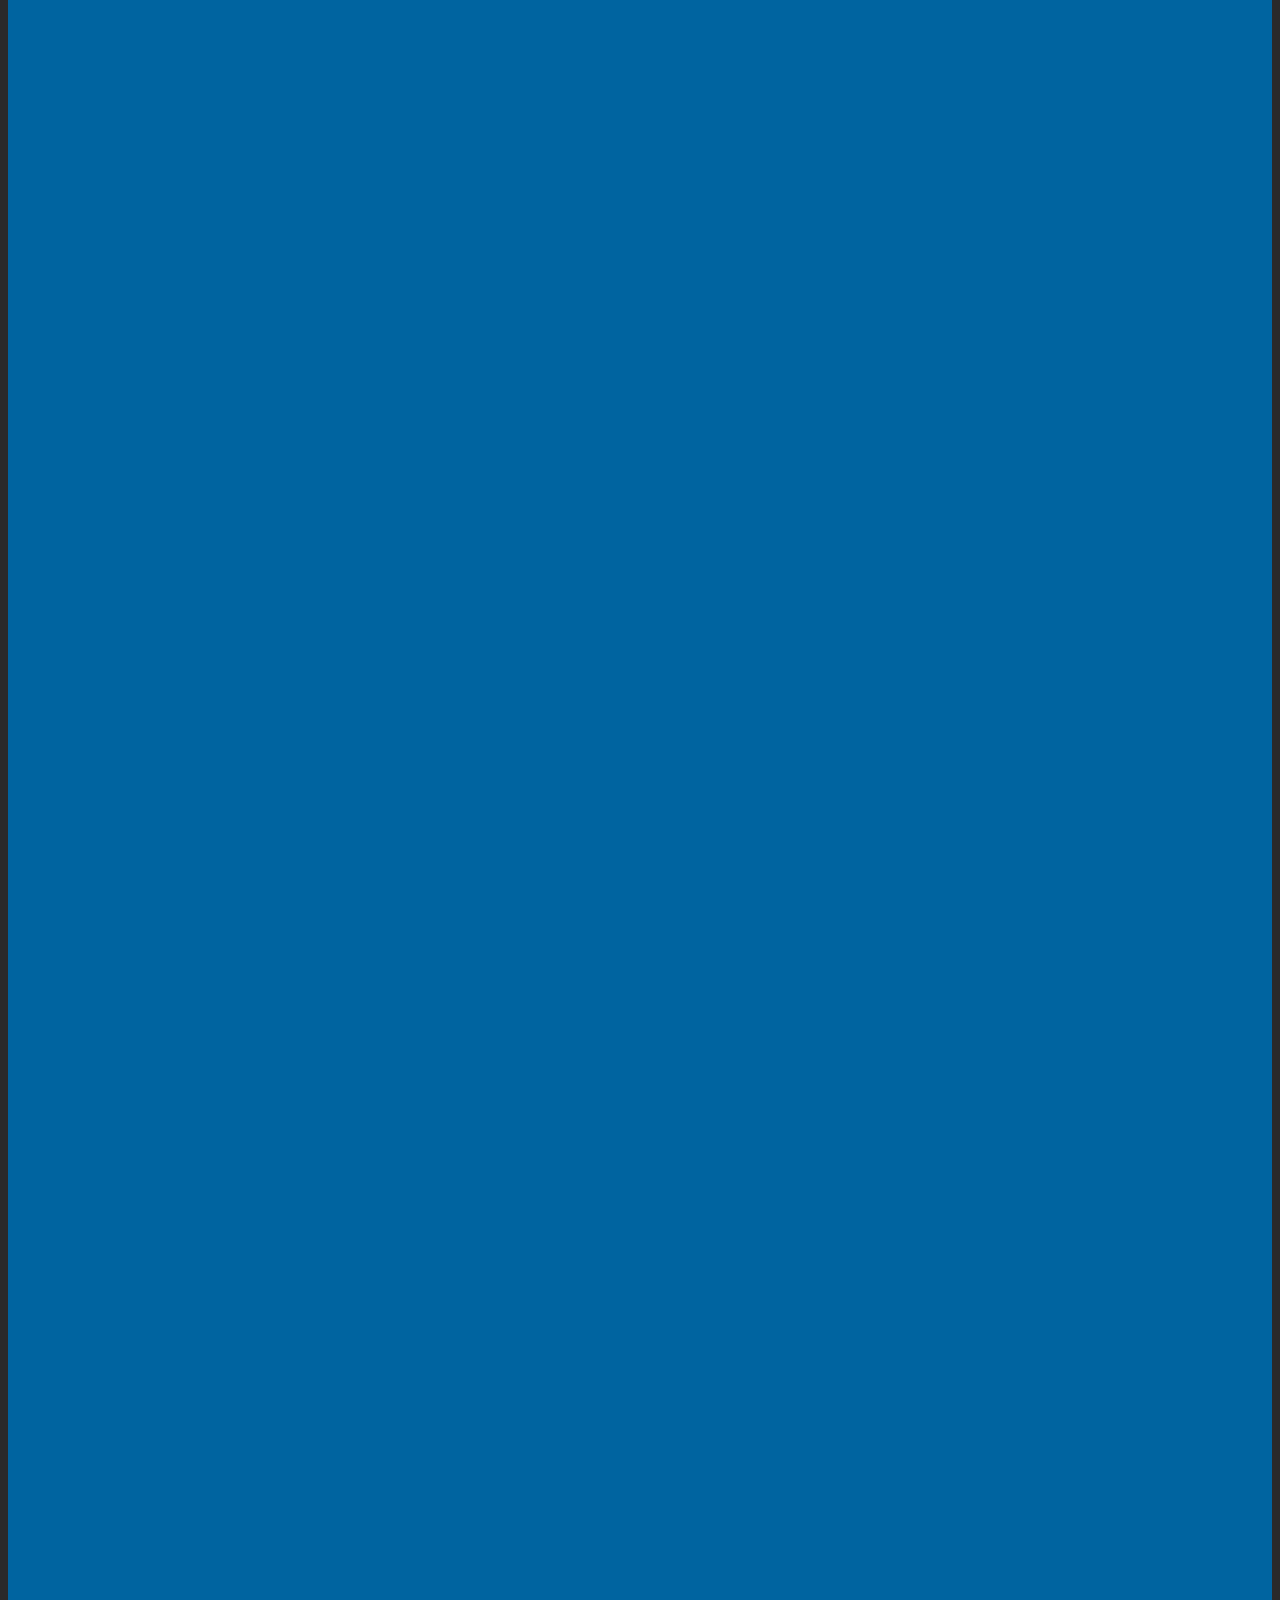
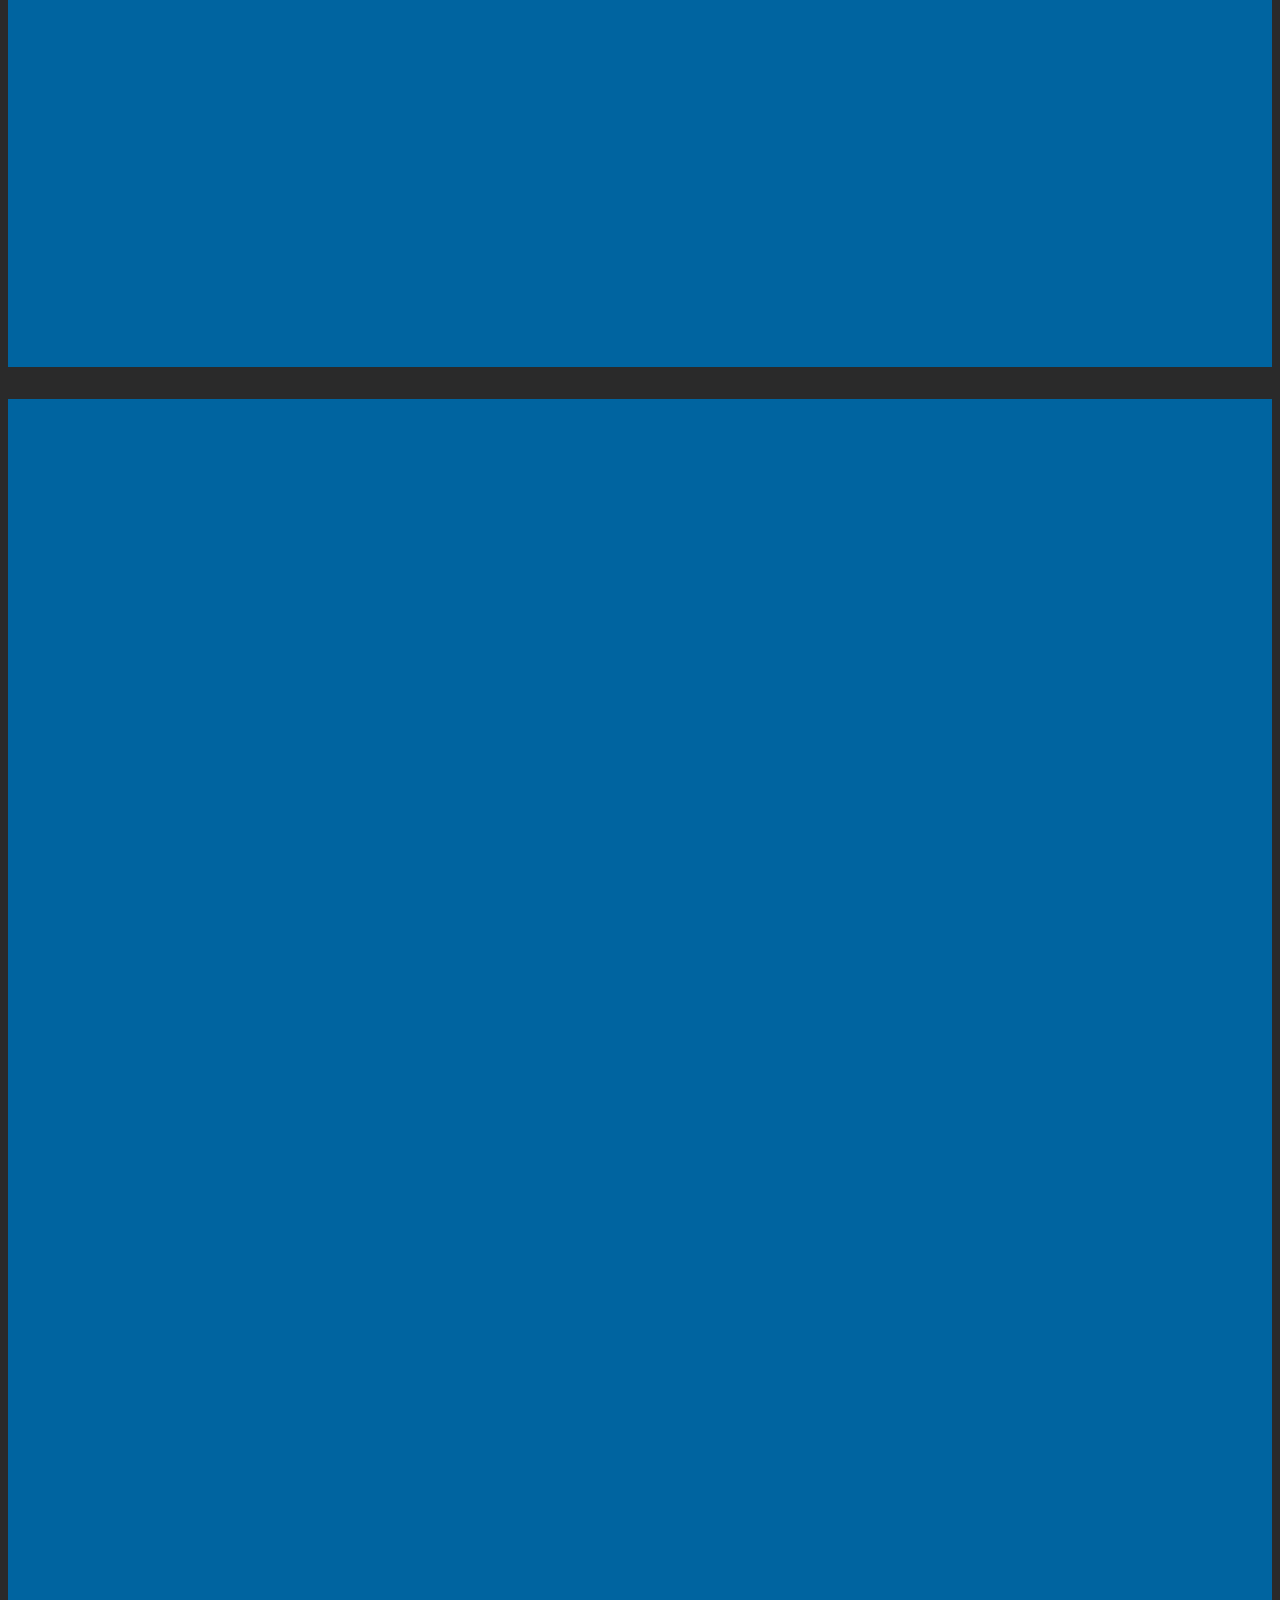
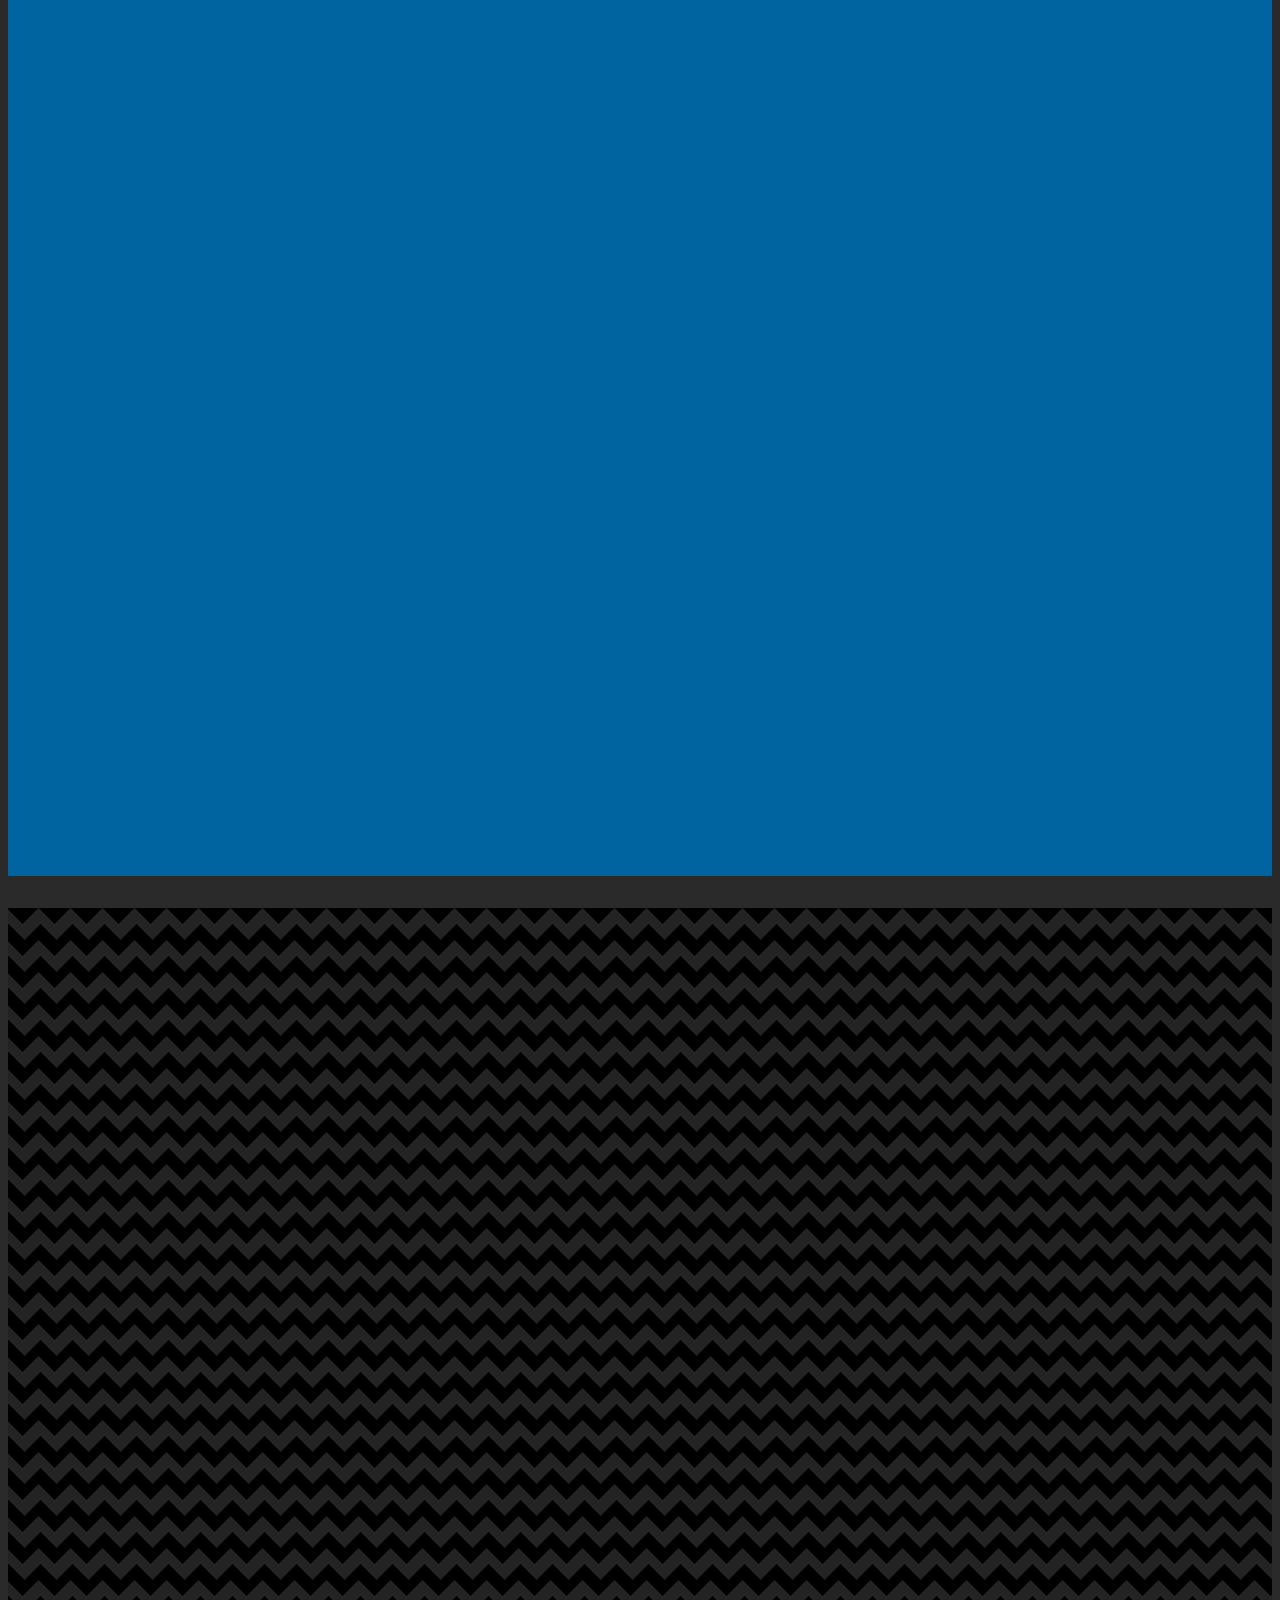
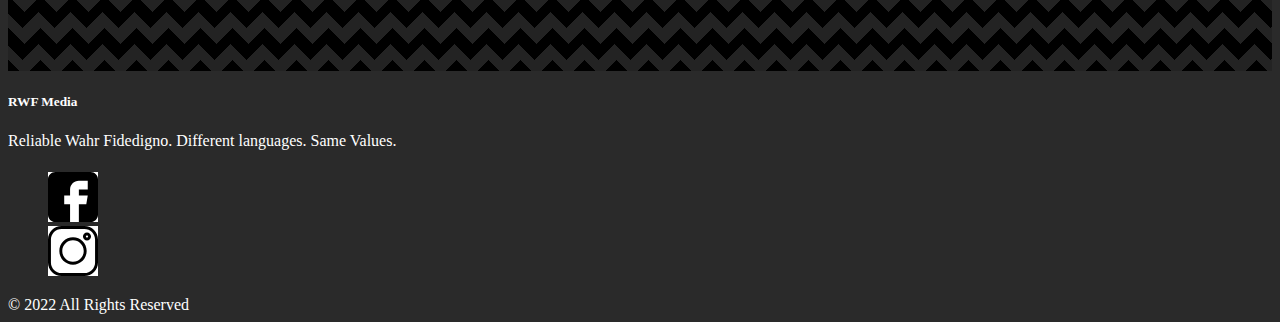
==== commit 2c3116e9: "sm page done" ====
--- a/src/index.html
+++ b/src/index.html
@@ -6,7 +6,7 @@
     <meta name="viewport" content="width=device-width, initial-scale=1.0">
     <meta name="description"
         content="RWF Media: Guiding you to Digital Success. A web devlopment and digital marketing company helping small business owners. También disponible en español!">
-        <!-- Global site tag (gtag.js) - Google Analytics -->
+    <!-- Global site tag (gtag.js) - Google Analytics -->
     <script async src="https://www.googletagmanager.com/gtag/js?id=G-Q296HKB3P8"></script>
     <script>
         window.dataLayer = window.dataLayer || [];
@@ -14,9 +14,10 @@
         gtag('js', new Date());
         gtag('config', 'G-Q296HKB3P8');
     </script>
+
     <!-- Bootstrap -->
-    <link href="https://cdn.jsdelivr.net/npm/bootstrap@5.0.2/dist/css/bootstrap.min.css" rel="stylesheet" integrity="sha384-EVSTQN3/azprG1Anm3QDgpJLIm9Nao0Yz1ztcQTwFspd3yD65VohhpuuCOmLASjC" crossorigin="anonymous">
-    <script src="https://cdn.jsdelivr.net/npm/bootstrap@5.0.2/dist/js/bootstrap.bundle.min.js" integrity="sha384-MrcW6ZMFYlzcLA8Nl+NtUVF0sA7MsXsP1UyJoMp4YLEuNSfAP+JcXn/tWtIaxVXM" crossorigin="anonymous"></script>
+    <link href="https://cdn.jsdelivr.net/npm/bootstrap@5.0.2/dist/css/bootstrap.min.css" rel="stylesheet"
+        integrity="sha384-EVSTQN3/azprG1Anm3QDgpJLIm9Nao0Yz1ztcQTwFspd3yD65VohhpuuCOmLASjC" crossorigin="anonymous">
     <!--google fonts-->
     <link
         href="https://fonts.googleapis.com/css2?family=Libre+Baskerville:wght@700&family=Montserrat:wght@500&display=swap"
@@ -27,188 +28,219 @@
     <link rel="stylesheet" href="../css/animate.css">
     <!--my stylesheet-->
     <link rel="stylesheet" href="../css/styles.css">
-    <!--jquery-->
-    <script src="https://ajax.googleapis.com/ajax/libs/jquery/3.5.1/jquery.min.js"></script>
     <title>Small Business Web Design | RWF Media</title>
 </head>
 
 <body>
     <header class="container-fluid bg-header" id="top">
         <!--Nav bar-->
-<nav class="navbar navbar-dark bg fixed-top navbar-expand-md">
-    <button class="navbar-toggler" type="button" data-toggle="collapse" data-target="#navbar-content"
-        aria-controls="navbar-content" aria-expanded="false" aria-label="Toggle navigation">
-        <span class="navbar-toggler-icon"></span>
-    </button>
-    <div class="collapse navbar-collapse" id="navbar-content">
-        <ul class="navbar-nav ml-auto">
-            <li class="nav-item">
-                <a href="#top" class="nav-link">
-                    <span class="link-text">RWF Media</span>
-                </a>
-            </li>
-            <li class="nav-item">
-                <a href="#consulting" class="nav-link">
-                    <span class="link-text">Services</span>
-                </a>
-            </li>
-            <li class="nav-item">
-                <a href="#review" class="nav-link">
-                    <span class="link-text lang" key="projects">See our Work</span>
-                </a>
-            </li>
-            <li class="nav-item">
-                <a href="#contact" class="nav-link" key="contact">
-                    <span class="link-text lang">Contact</span>
-                </a>
-            </li>
-        </ul>
-    </div>
-</nav>
-<div class="container-fluid">
-    <div>
-        <h1 class="middle wow bounceInDown" id="bannerText">RWF Media: Guiding you to Digital Success</h1>
-    </div>
-    <div class="row">
-        <div class="col-sm-4 bottom-left wow bounceInUp">
-            <a href="#who" id="tour" class="btn mbtn waves-light waves-effect">Take a tour</a>
-        </div>
-        <div class="col-sm-4 bottom-right wow bounceInUp">
-            <a href="#consulting" id="start" class="btn mbtn waves-light waves-effect">Let's Start</a>
-        </div>
-        <div class="col s4 bottom wow bounceInUp">
-            <button class="btn mbtn waves-light waves-effect" ><a href="./esp.html" target="_blank">Español</a></button>
-          
-        </div>
-
-    </div>
-</div>
+        <nav class="navbar navbar-dark bg fixed-top navbar-expand-md">
+            <button class="navbar-toggler" type="button" data-toggle="collapse" data-target="#navbar-content"
+                aria-controls="navbar-content" aria-expanded="false" aria-label="Toggle navigation">
+                <span class="navbar-toggler-icon"></span>
+            </button>
+            <div class="collapse navbar-collapse" id="navbar-content">
+                <ul class="navbar-nav ml-auto">
+                    <li class="nav-item">
+                        <a href="#top" class="nav-link">
+                            <span class="link-text">RWF Media</span>
+                        </a>
+                    </li>
+                    <li class="nav-item dropdown">
+                        <a class="nav-link dropdown-toggle" href="#" id="navbarDropdown" role="button"
+                            data-bs-toggle="dropdown" aria-expanded="false">
+                            Services
+                        </a>
+                        <ul class="dropdown-menu" aria-labelledby="navbarDropdown">
+                            <li><a class="dropdown-item" href="./webDesign.html">Web Design</a></li>
+                            <li><a class="dropdown-item" href="./socialMedia.html">Social Media Management</a></li>
+                            <li><a class="dropdown-item" href="./seo.html">SEO</a></li>
+                        </ul>
+                    </li>
+                    <li class="nav-item">
+                        <a href="#review" class="nav-link">
+                            <span class="link-text lang" key="projects">See our Work</span>
+                        </a>
+                    </li>
+                    <li class="nav-item">
+                        <a href="#contact" class="nav-link" key="contact">
+                            <span class="link-text lang">Contact</span>
+                        </a>
+                    </li>
+                </ul>
+            </div>
+        </nav>
+        <div class="container-fluid">
+            <div>
+                <h1 class="middle wow bounceInDown" id="bannerText">RWF Media: Guiding you to Digital Success</h1>
+            </div>
+            <div class="row">
+                <div class="col-sm-4 bottom-left wow bounceInUp">
+                    <a href="#who" id="tour" class="btn mbtn waves-light waves-effect">Take a tour</a>
+                </div>
+                <div class="col-sm-4 bottom-right wow bounceInUp">
+                    <a href="#consulting" id="start" class="btn mbtn waves-light waves-effect">Let's Start</a>
+                </div>
+                <div class="col s4 bottom wow bounceInUp">
+                    <button class="btn mbtn waves-light waves-effect"><a href="./esp.html"
+                            target="_blank">Español</a></button>
+
+                </div>
+
+            </div>
+        </div>
     </header>
- <!--consulting-->
- <section class="consulting-section scrollspy" id="consulting">
-
-    <div class="container  center align-wrapper center-align">
-        <div class="row">
-            <div class="col-sm-12 wow fadeIn">
-                <h1>Let us Help You</h1>
-            </div>
-            <div class="row services">
-                <div class="col-sm-12 col-md-4 wow fadeIn mb-3">
-                    <!-- source <a href="https://storyset.com/web">Web illustrations by Storyset</a> -->
-                    <img src="../img/webDesign.png" alt="Website Design Image">
-                    <h2>Website Design for Small Businesses</h2>
-                    <p>Your small bussiness website is what attracts or repels potential clients. Let us help you attract those new ones.</p>
-                    <a href="./webDeisgn.html" target="_blank" class="btn piBtn">Learn More</a>
-                </div>
-                <div class="col-sm-12 col-md-4 wow fadeIn mb-3">
-                    <!-- source <a href="https://storyset.com/online">Online illustrations by Storyset</a> -->
-                    <img src="../img/smImg.png" alt="Social Media Image">
-                    <h2>Small Business Social Media Management</h2>
-                    <p>We take the stresses of managing your online presence off your hands so you can focus on running your small business. Its that simple.</p>
-                    <a href="./socialMedia.html" target="_blank" class="btn piBtn">Learn More</a>
-                </div>
-                <div class="col-sm-12 col-md-4 wow fadeIn mb-3">
-                    <!-- source <a href="https://storyset.com/online">Online illustrations by Storyset</a> -->
-                    <img src="../img/seoImg.png" alt="SEO Image">
-                    <h2>Small Business Digital Marketing</h2>
-                    <p>We take care of your total online presence. SEO, google ads, Goolge Analytcis. Count on us to get clicks to your website.</p>
-                    <a href="./seo.html" target="_blank" class="btn piBtn">Learn More</a>
-                </div>
-            </div>
-        </div>
-</section>
-<!--review section-->
-<section class="review-section scrollspy" id="review">
-    <div class="container">
-        <div class="row">
-            <div class="col-sm-12 center wow fadeIn">
-                <h2>What Our Clients Say</h2>
-            </div>
-        </div>
-        <div class="row"> 
-            <div class="col-sm-12 col-md-4"> 
-                <!--dwmm card -->
-                <div class="card dwmmCard border-secondary wow fadeInLeft">
-                    <img src="../img/dwmm.PNG" class="card-img-top" alt="Dancing with Miss Maddy logo">
-                    <div class="card-body">
-                      <h5 class="card-title">Dancing With Miss Maddy</h5>
-                      <p class="card-text">
-                        <div class="accordion" id="dwmm">
-                        <div class="accordion-item">
-                          <h2 class="accordion-header" id="dwmmHead">
-                            <button class="accordion-button" type="button" data-bs-toggle="collapse" data-bs-target="#dwmmCollapse" aria-expanded="true" aria-controls="dwmmCollapse">
-                              Review
-                            </button>
-                          </h2>
-                          <div id="dwmmCollapse" class="accordion-collapse collapse" aria-labelledby="dwmmHead" data-bs-parent="#dwmm">
-                            <div class="accordion-body">
-                                "I was hesitant to work with a Social Media Manager at first but RWF Media truly made the process easy. I saw results almost immediately with increased views and interactions on posts. I am learning so much about how to do what I was already doing better and how to make the most out of my social media platforms. RWF Media allows my brand to shine so I can focus on the things I enjoy most." -CEO Maddy Ladehoff
+    <!--consulting-->
+    <section class="consulting-section scrollspy" id="consulting">
+
+        <div class="container  center align-wrapper center-align">
+            <div class="row">
+                <div class="col-sm-12 wow fadeIn">
+                    <h1>Let us Help You</h1>
+                </div>
+                <div class="row services">
+                    <div class="col-sm-12 col-md-4 wow fadeIn mb-3">
+                        <!-- source <a href="https://storyset.com/web">Web illustrations by Storyset</a> -->
+                        <img src="../img/webDesign.png" alt="Website Design Image">
+                        <h2>Website Design for Small Businesses</h2>
+                        <p>Your small bussiness website is what attracts or repels potential clients. Let us help you
+                            attract those new ones.</p>
+                        <a href="./webDeisgn.html" target="_blank" class="btn piBtn">Learn More</a>
+                    </div>
+                    <div class="col-sm-12 col-md-4 wow fadeIn mb-3">
+                        <!-- source <a href="https://storyset.com/online">Online illustrations by Storyset</a> -->
+                        <img src="../img/smImg.png" alt="Social Media Image">
+                        <h2>Small Business Social Media Management</h2>
+                        <p>We take the stresses of managing your online presence off your hands so you can focus on
+                            running your small business. Its that simple.</p>
+                        <a href="./socialMedia.html" target="_blank" class="btn piBtn">Learn More</a>
+                    </div>
+                    <div class="col-sm-12 col-md-4 wow fadeIn mb-3">
+                        <!-- source <a href="https://storyset.com/online">Online illustrations by Storyset</a> -->
+                        <img src="../img/seoImg.png" alt="SEO Image">
+                        <h2>Small Business Digital Marketing</h2>
+                        <p>We take care of your total online presence. SEO, google ads, Goolge Analytcis. Count on us to
+                            get clicks to your website.</p>
+                        <a href="./seo.html" target="_blank" class="btn piBtn">Learn More</a>
+                    </div>
+                </div>
+            </div>
+    </section>
+    <!--review section-->
+    <section class="review-section scrollspy" id="review">
+        <div class="container">
+            <div class="row">
+                <div class="col-sm-12 center wow fadeIn">
+                    <h2>What Our Clients Say</h2>
+                </div>
+            </div>
+            <div class="row">
+                <div class="col-sm-12 col-md-4">
+                    <!--dwmm card -->
+                    <div class="card dwmmCard border-secondary wow fadeInLeft">
+                        <img src="../img/dwmm.PNG" class="card-img-top" alt="Dancing with Miss Maddy logo">
+                        <div class="card-body">
+                            <h5 class="card-title">Dancing With Miss Maddy</h5>
+                            <p class="card-text">
+                            <div class="accordion" id="dwmm">
+                                <div class="accordion-item">
+                                    <h2 class="accordion-header" id="dwmmHead">
+                                        <button class="accordion-button" type="button" data-bs-toggle="collapse"
+                                            data-bs-target="#dwmmCollapse" aria-expanded="true"
+                                            aria-controls="dwmmCollapse">
+                                            Review
+                                        </button>
+                                    </h2>
+                                    <div id="dwmmCollapse" class="accordion-collapse collapse"
+                                        aria-labelledby="dwmmHead" data-bs-parent="#dwmm">
+                                        <div class="accordion-body">
+                                            "I was hesitant to work with a Social Media Manager at first but RWF Media
+                                            truly made the process easy. I saw results almost immediately with increased
+                                            views and interactions on posts. I am learning so much about how to do what
+                                            I was already doing better and how to make the most out of my social media
+                                            platforms. RWF Media allows my brand to shine so I can focus on the things I
+                                            enjoy most." -CEO Maddy Ladehoff
+                                        </div>
+                                    </div>
+                                </div>
                             </div>
-                          </div>
-                        </div>
-                        </div>
-                          </p>
-                      <a href="https://www.instagram.com/dancingwithmissmaddy/" target="_blank" class="btn">Visit</a>
-                    </div>
-                  </div>
-         </div>
-             <div class="col-sm-12 col-md-4"> 
-                <!-- pi card -->
-                <div class="card piCard wow fadeInLeft">
-                    <img src="../img/pi.png" class="card-img-top" alt="Website photo of Psicología Integral">
-                    <div class="card-body">
-                      <h5 class="card-title">Psicología Integral</h5>
-                      <p class="card-text">
-                        <div class="accordion" id="piEn">
-                        <div class="accordion-item">
-                          <h2 class="accordion-header" id="piEnHead">
-                            <button class="accordion-button" type="button" data-bs-toggle="collapse" data-bs-target="#piEnCollapse" aria-expanded="true" aria-controls="piEnCollapse">
-                              Review
-                            </button>
-                          </h2>
-                          <div id="piEnCollapse" class="accordion-collapse collapse" aria-labelledby="piEnHead" data-bs-parent="#piEn">
-                            <div class="accordion-body">
-                                "I asked RWF Media to update my website; it had old information and was out of date and RWF Media gave recommendations that were in line with what I was looking for. The process was very smooth while working with them with a high attention to the details that I wanted in the site, and it was all done in a timely manner and gave me many innovative ideas for the site. I give five stars to RWF Media for their quality and commitment." -Ps. Carolina Ramírez Garay
+                            </p>
+                            <a href="https://www.instagram.com/dancingwithmissmaddy/" target="_blank"
+                                class="btn">Visit</a>
+                        </div>
+                    </div>
+                </div>
+                <div class="col-sm-12 col-md-4">
+                    <!-- pi card -->
+                    <div class="card piCard wow fadeInLeft">
+                        <img src="../img/pi.png" class="card-img-top" alt="Website photo of Psicología Integral">
+                        <div class="card-body">
+                            <h5 class="card-title">Psicología Integral</h5>
+                            <p class="card-text">
+                            <div class="accordion" id="piEn">
+                                <div class="accordion-item">
+                                    <h2 class="accordion-header" id="piEnHead">
+                                        <button class="accordion-button" type="button" data-bs-toggle="collapse"
+                                            data-bs-target="#piEnCollapse" aria-expanded="true"
+                                            aria-controls="piEnCollapse">
+                                            Review
+                                        </button>
+                                    </h2>
+                                    <div id="piEnCollapse" class="accordion-collapse collapse"
+                                        aria-labelledby="piEnHead" data-bs-parent="#piEn">
+                                        <div class="accordion-body">
+                                            "I asked RWF Media to update my website; it had old information and was out
+                                            of date and RWF Media gave recommendations that were in line with what I was
+                                            looking for. The process was very smooth while working with them with a high
+                                            attention to the details that I wanted in the site, and it was all done in a
+                                            timely manner and gave me many innovative ideas for the site. I give five
+                                            stars to RWF Media for their quality and commitment." -Ps. Carolina Ramírez
+                                            Garay
+                                        </div>
+                                    </div>
+                                </div>
                             </div>
-                          </div>
-                        </div>
-                        </div>
-                          </p>
-                      <a href="https://psicologia-integral.com/" target="_blank" class="btn piBtn">Website</a>
-                    </div>
-                  </div>
-             </div>
-             <div class="col-sm-12 col-md-4"> 
-                <!-- calma card -->
-                <div class="card calmaCard wow fadeInLeft">
-                    <img src="../img/calma.jpg" class="card-img-top" alt="Estudio Calma Logo">
-                    <div class="card-body">
-                        <h5 class="card-title">Estudio Calma</h5>
-                        <p class="card-text">
-                        <div class="accordion" id="calma">
-                        <div class="accordion-item">
-                            <h2 class="accordion-header" id="calmaHead">
-                            <button class="accordion-button" type="button" data-bs-toggle="collapse" data-bs-target="#calmaCollapse" aria-expanded="true" aria-controls="calmaCollapse">
-                                Review
-                            </button>
-                            </h2>
-                            <div id="calmaCollapse" class="accordion-collapse collapse" aria-labelledby="calmaHead" data-bs-parent="#calma">
-                            <div class="accordion-body">
-                                "We were very lucky to have JJ work with our team. Thanks to his expertise and his contributions, we've improved our online presence as well as our social media strategy." -Juan Luis Lahoz Architect
+                            </p>
+                            <a href="https://psicologia-integral.com/" target="_blank" class="btn piBtn">Website</a>
+                        </div>
+                    </div>
+                </div>
+                <div class="col-sm-12 col-md-4">
+                    <!-- calma card -->
+                    <div class="card calmaCard wow fadeInLeft">
+                        <img src="../img/calma.jpg" class="card-img-top" alt="Estudio Calma Logo">
+                        <div class="card-body">
+                            <h5 class="card-title">Estudio Calma</h5>
+                            <p class="card-text">
+                            <div class="accordion" id="calma">
+                                <div class="accordion-item">
+                                    <h2 class="accordion-header" id="calmaHead">
+                                        <button class="accordion-button" type="button" data-bs-toggle="collapse"
+                                            data-bs-target="#calmaCollapse" aria-expanded="true"
+                                            aria-controls="calmaCollapse">
+                                            Review
+                                        </button>
+                                    </h2>
+                                    <div id="calmaCollapse" class="accordion-collapse collapse"
+                                        aria-labelledby="calmaHead" data-bs-parent="#calma">
+                                        <div class="accordion-body">
+                                            "We were very lucky to have JJ work with our team. Thanks to his expertise
+                                            and his contributions, we've improved our online presence as well as our
+                                            social media strategy." -Juan Luis Lahoz Architect
+                                        </div>
+                                    </div>
+                                </div>
                             </div>
-                            </div>
-                        </div>
-                        </div>
                             </p>
-                        <a href="https://estudiocalma.es/" target="_blank" class="btn piBtn">Website</a>
-                    </div>
-                </div>
-             </div>
-        </div>
-    </div>
-</section>
-
-<!-- who we are section -->
+                            <a href="https://estudiocalma.es/" target="_blank" class="btn piBtn">Website</a>
+                        </div>
+                    </div>
+                </div>
+            </div>
+        </div>
+    </section>
+
+    <!-- who we are section -->
     <section class=" who-section scrollspy" id="who">
         <div class="container">
             <div class="row">
@@ -285,11 +317,12 @@
                 </div>
                 <h5></h5>
                 <ul>
-                    <li><a class="grey-text text-lighten-3"
-                            href="https://www.facebook.com/RWF-Media-106875831072078" target="_blank"><img
-                                src="../img/facebook.svg" class="footer-icon" alt=""></a></li>
+                    <li><a class="grey-text text-lighten-3" href="https://www.facebook.com/RWF-Media-106875831072078"
+                            target="_blank"><img src="../img/facebook.svg" class="footer-icon" alt="Facebook logo"></a>
+                    </li>
                     <li><a class="grey-text text-lighten-3" href="https://www.instagram.com/rwfmedia/"
-                            target="_blank"><img src="../img/instagram.svg" alt="" class="footer-icon"></a></li>
+                            target="_blank"><img src="../img/instagram.svg" alt="Instagram Logo"
+                                class="footer-icon"></a></li>
             </div>
         </div>
         <div class="footer-copyright">
@@ -298,6 +331,10 @@
             </div>
         </div>
     </footer>
+    <!-- bootstrap -->
+    <script src="https://cdn.jsdelivr.net/npm/bootstrap@5.0.2/dist/js/bootstrap.bundle.min.js"
+        integrity="sha384-MrcW6ZMFYlzcLA8Nl+NtUVF0sA7MsXsP1UyJoMp4YLEuNSfAP+JcXn/tWtIaxVXM"
+        crossorigin="anonymous"></script>
     <!--wow.js-->
     <script src="../js/wow.min.js"></script>
     <script>new WOW().init();</script>
--- a/css/styles.css
+++ b/css/styles.css
@@ -2,22 +2,27 @@
 html {
     scroll-behavior: smooth;
     overflow-x: hidden;
-  }
+}
+
 ::-webkit-scrollbar {
     width: 0px;
     background: transparent;
-  }
+}
+
 body {
     background-color: rgb(42, 42, 42);
     flex-direction: column;
     overflow: scroll;
 }
+
 .btn {
     border-radius: 4px;
 }
-a{
+
+a {
     outline: none !important;
 }
+
 /* nav/header */
 .bg-header {
     background: url('../img/lighthouse.jpg') no-repeat fixed;
@@ -26,52 +31,57 @@
     position: relative;
     font-family: 'Libre Baskerville', serif;
     color: #ffffff;
-  }
-  .navbar {
+}
+
+.navbar {
     padding: 3px 16px;
     position: fixed;
     transition: 1000ms ease;
-  }
-  
-  .bg {
+}
+
+.bg {
     background-color: black;
-  }
-  
-  .navbar .navbar-nav .active {
+}
+
+.navbar .navbar-nav .active {
     font-size: 18px;
     font-weight: 600;
-  }
-  
-  .navbar-nav li a {
+}
+
+.navbar-nav li a {
     font-size: 14px;
     font-weight: 400;
     color: white;
     outline: none;
-  }
-  
-  .active {
+}
+
+.active {
     opacity: 1;
-  }
-  
-  .navbar-nav .nav-item .nav-link {
+}
+
+.navbar-nav .nav-item .nav-link {
     transition: 1000ms ease;
-  }
-  
-  .navbar-nav .nav-item .nav-link:hover {
+}
+
+.navbar-nav .nav-item .nav-link:hover {
     transition: 1000ms ease;
     font-size: 18px;
-  }
-  
-  .navbar-dark .navbar-toggler:hover,
-  .navbar-dark .navbar-toggler:active {
+}
+
+.navbar-dark .navbar-toggler:hover,
+.navbar-dark .navbar-toggler:active {
     background-color: rgba(255, 255, 255, 0.2);
     transition: 1000ms ease;
-  }
-  
-  button:focus {
+}
+
+.dropdown-item {
+    color: #000 !important;
+}
+
+button:focus {
     outline: none;
     background-color: rgba(255, 255, 255, 0.1);
-  }
+}
 
 .center {
     text-align: center;
@@ -101,9 +111,11 @@
     left: 50%;
     transform: translate(-50%, -50%);
 }
-section h1{
+
+section h1 {
     margin-top: 2rem;
 }
+
 /* consulting section */
 .consulting-section {
     background-color: rgb(42, 42, 42);
@@ -113,7 +125,7 @@
     min-height: 100vh;
 }
 
-.services{
+.services {
     position: relative;
 }
 
@@ -122,7 +134,8 @@
     font-family: 'Montserrat', sans-serif;
     text-align: left;
 }
-.consulting-section p{
+
+.consulting-section p {
     font-family: 'Montserrat', sans-serif;
 }
 
@@ -144,6 +157,7 @@
 .page-footer ul {
     list-style-type: none;
 }
+
 /* review section */
 .review-section {
     font-family: 'Libre Baskerville', serif;
@@ -160,28 +174,42 @@
     font-family: 'Montserrat', sans-serif;
     margin-bottom: 1rem;
 }
-.piCard .accordion-button{
+
+.piCard .accordion-button {
     color: #000;
 }
-.piBtn{
+
+.piBtn {
     background-color: #ffffff;
 }
-.dwmmCard, .calmaCard{
+
+.dwmmCard,
+.calmaCard {
     background-color: #ffffff !important;
     color: #000 !important;
 }
-.dwmmCard .accordion-button, .dwmmCard .btn, .calmaCard .accordion-button, .calmaCard .btn{
+
+.dwmmCard .accordion-button,
+.dwmmCard .btn,
+.calmaCard .accordion-button,
+.calmaCard .btn {
     background-color: rgb(20, 70, 89);
     color: #ffffff;
 }
 
 .review-section .card .accordion-body {
-   color: #000000;
-}
+    color: #000000;
+}
+
 .span-text {
     color: rgb(102, 184, 217) !important;
 }
+
 /* words and contact form section */
+.span-text {
+    color: rgb(102, 184, 217) !important;
+}
+
 .contact-section {
     background:
         linear-gradient(135deg, black 25%, transparent 25%) -50px 0,
@@ -195,6 +223,7 @@
     width: 100vw;
     min-height: 75vh;
 }
+
 /* who we are section */
 .who-section {
     font-family: 'Libre Baskerville', serif;
@@ -226,6 +255,7 @@
     background-color: rgb(42, 42, 42);
     color: #ffffff;
 }
+
 /* mobile phones and up */
 @media only screen and (min-width: 320px) {
     .bg-header {
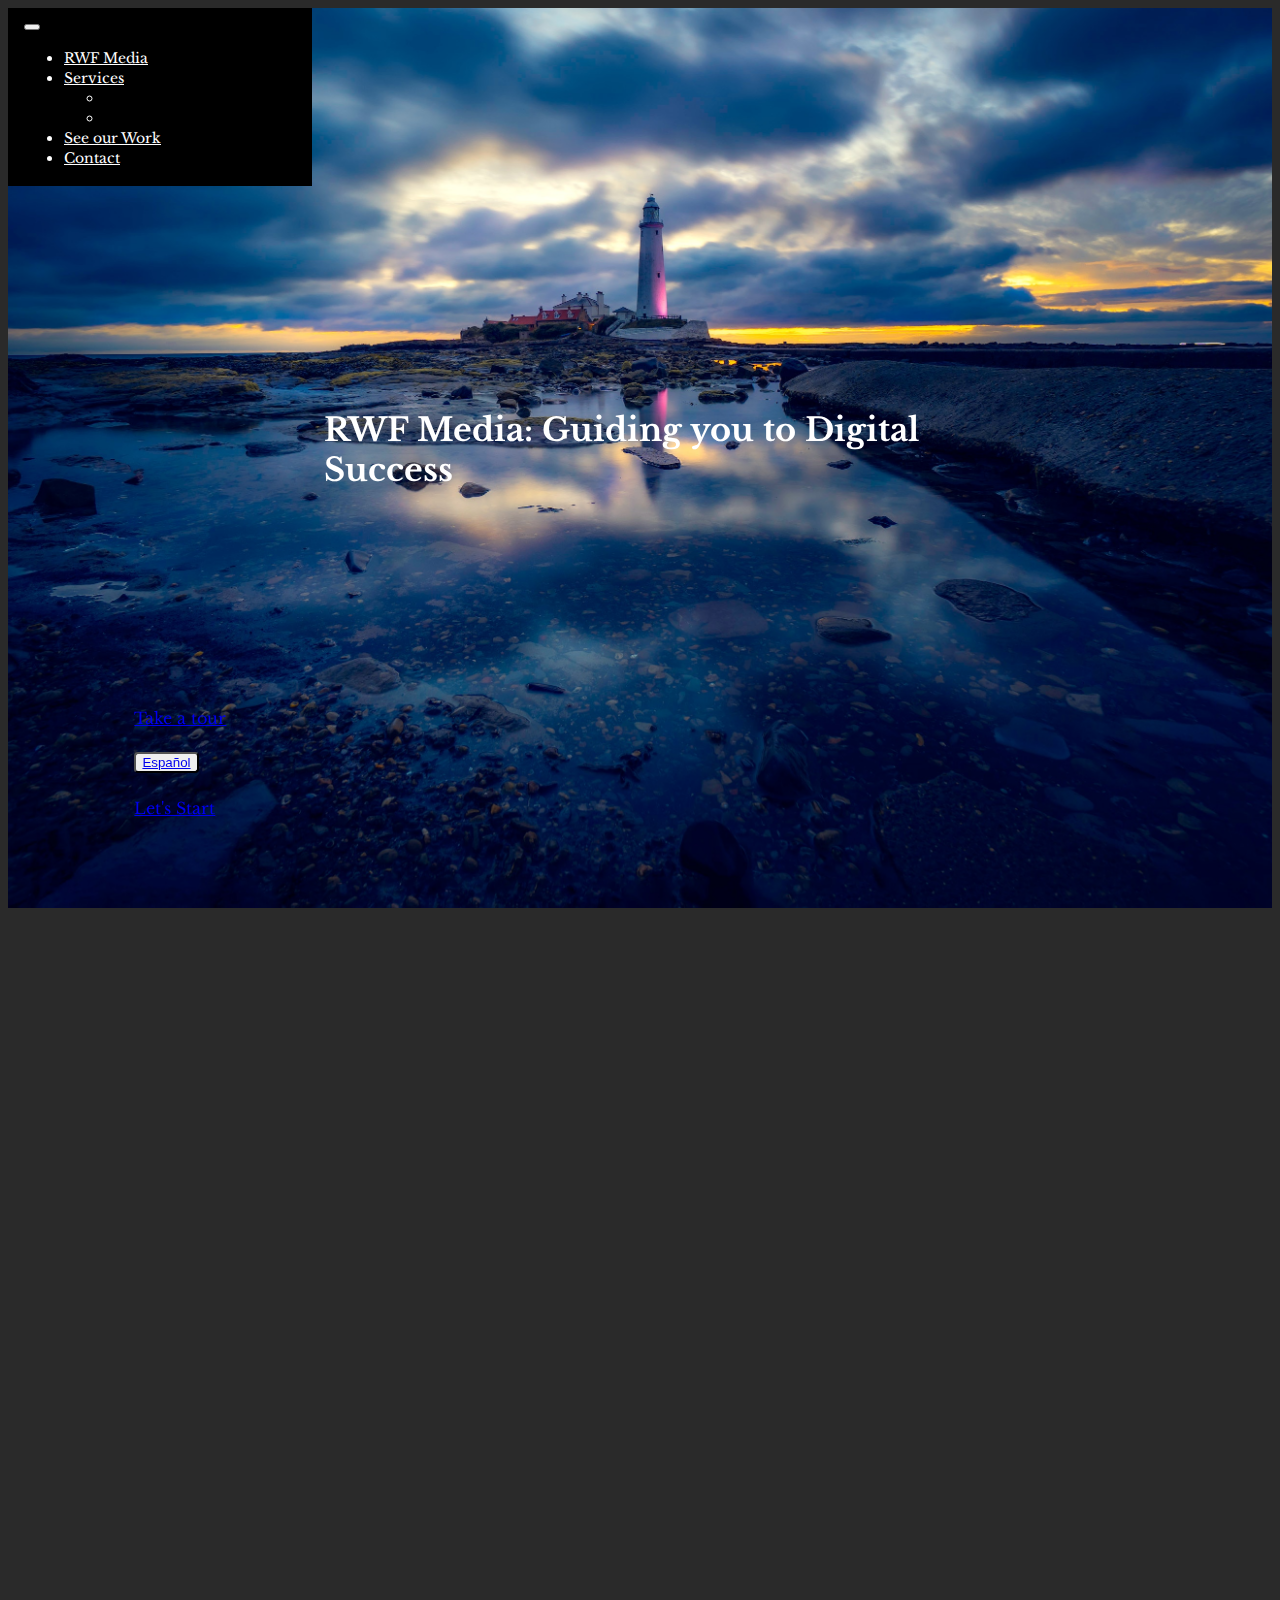
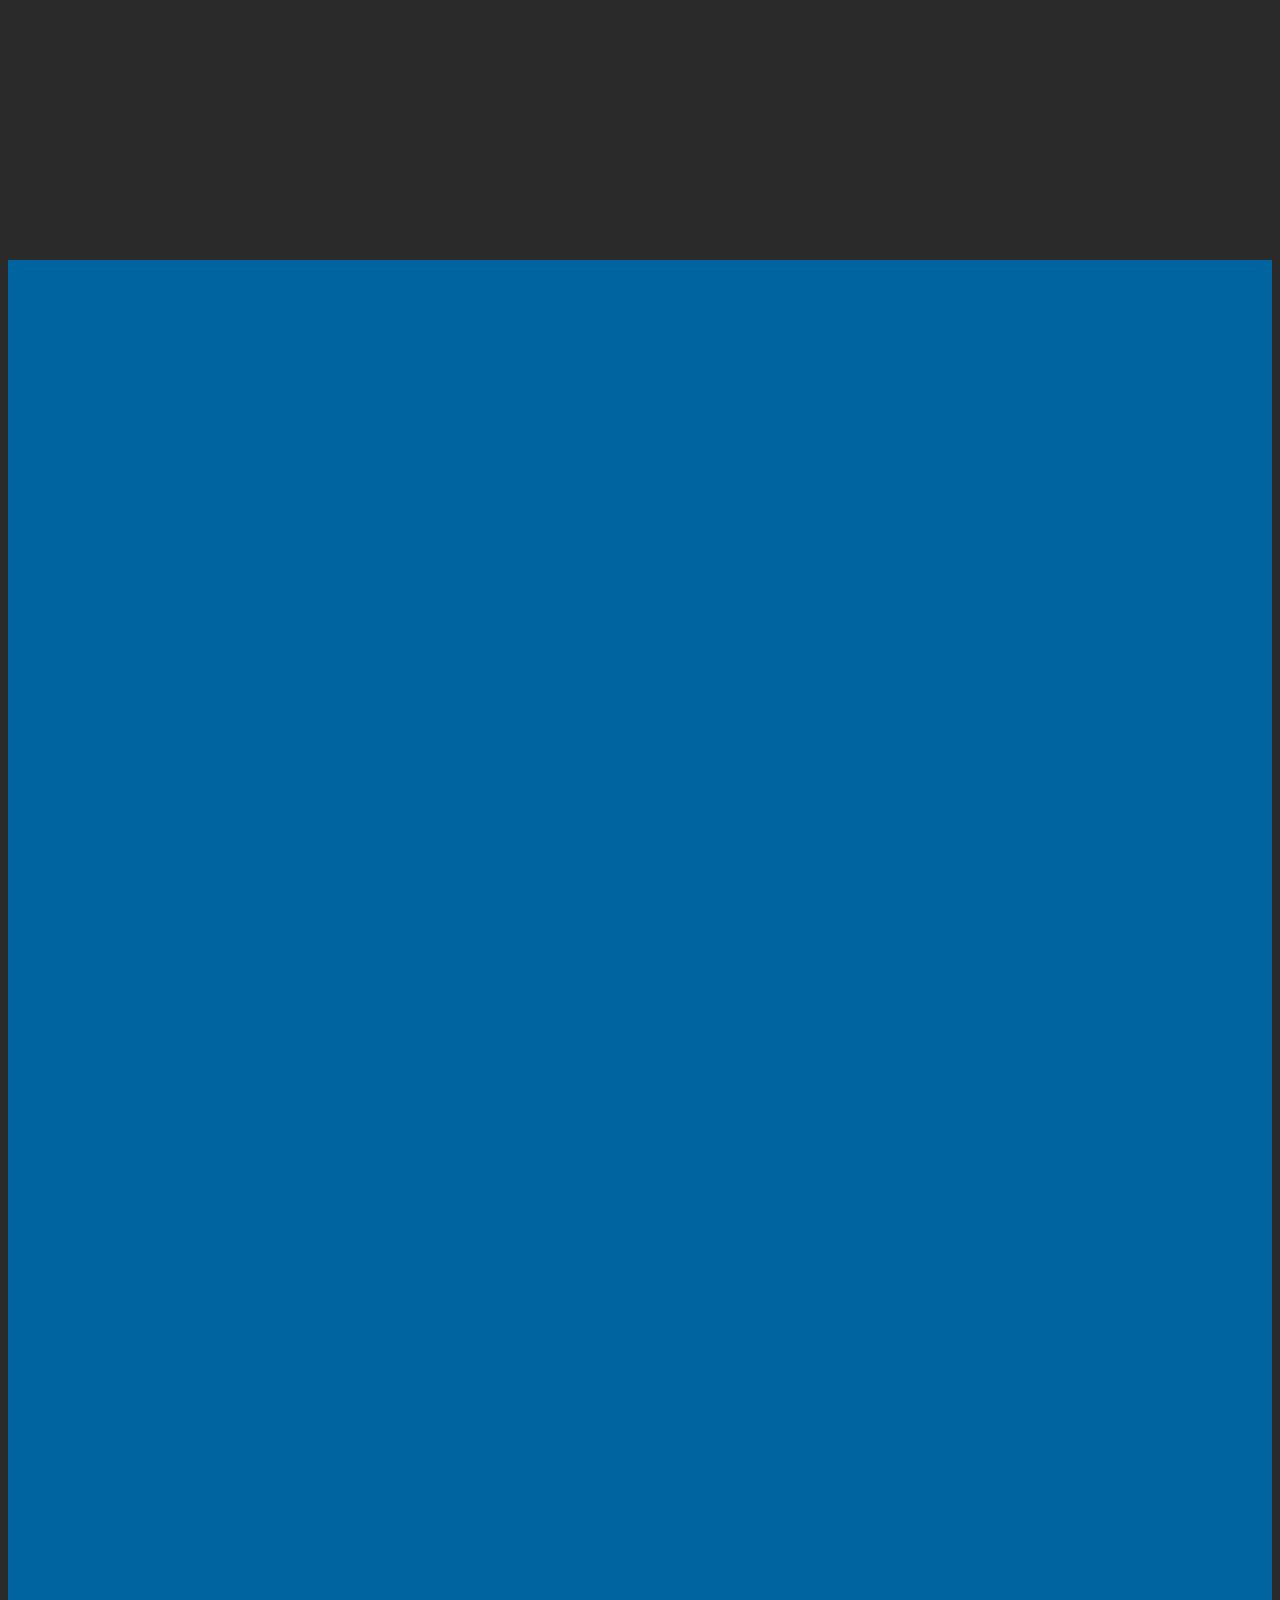
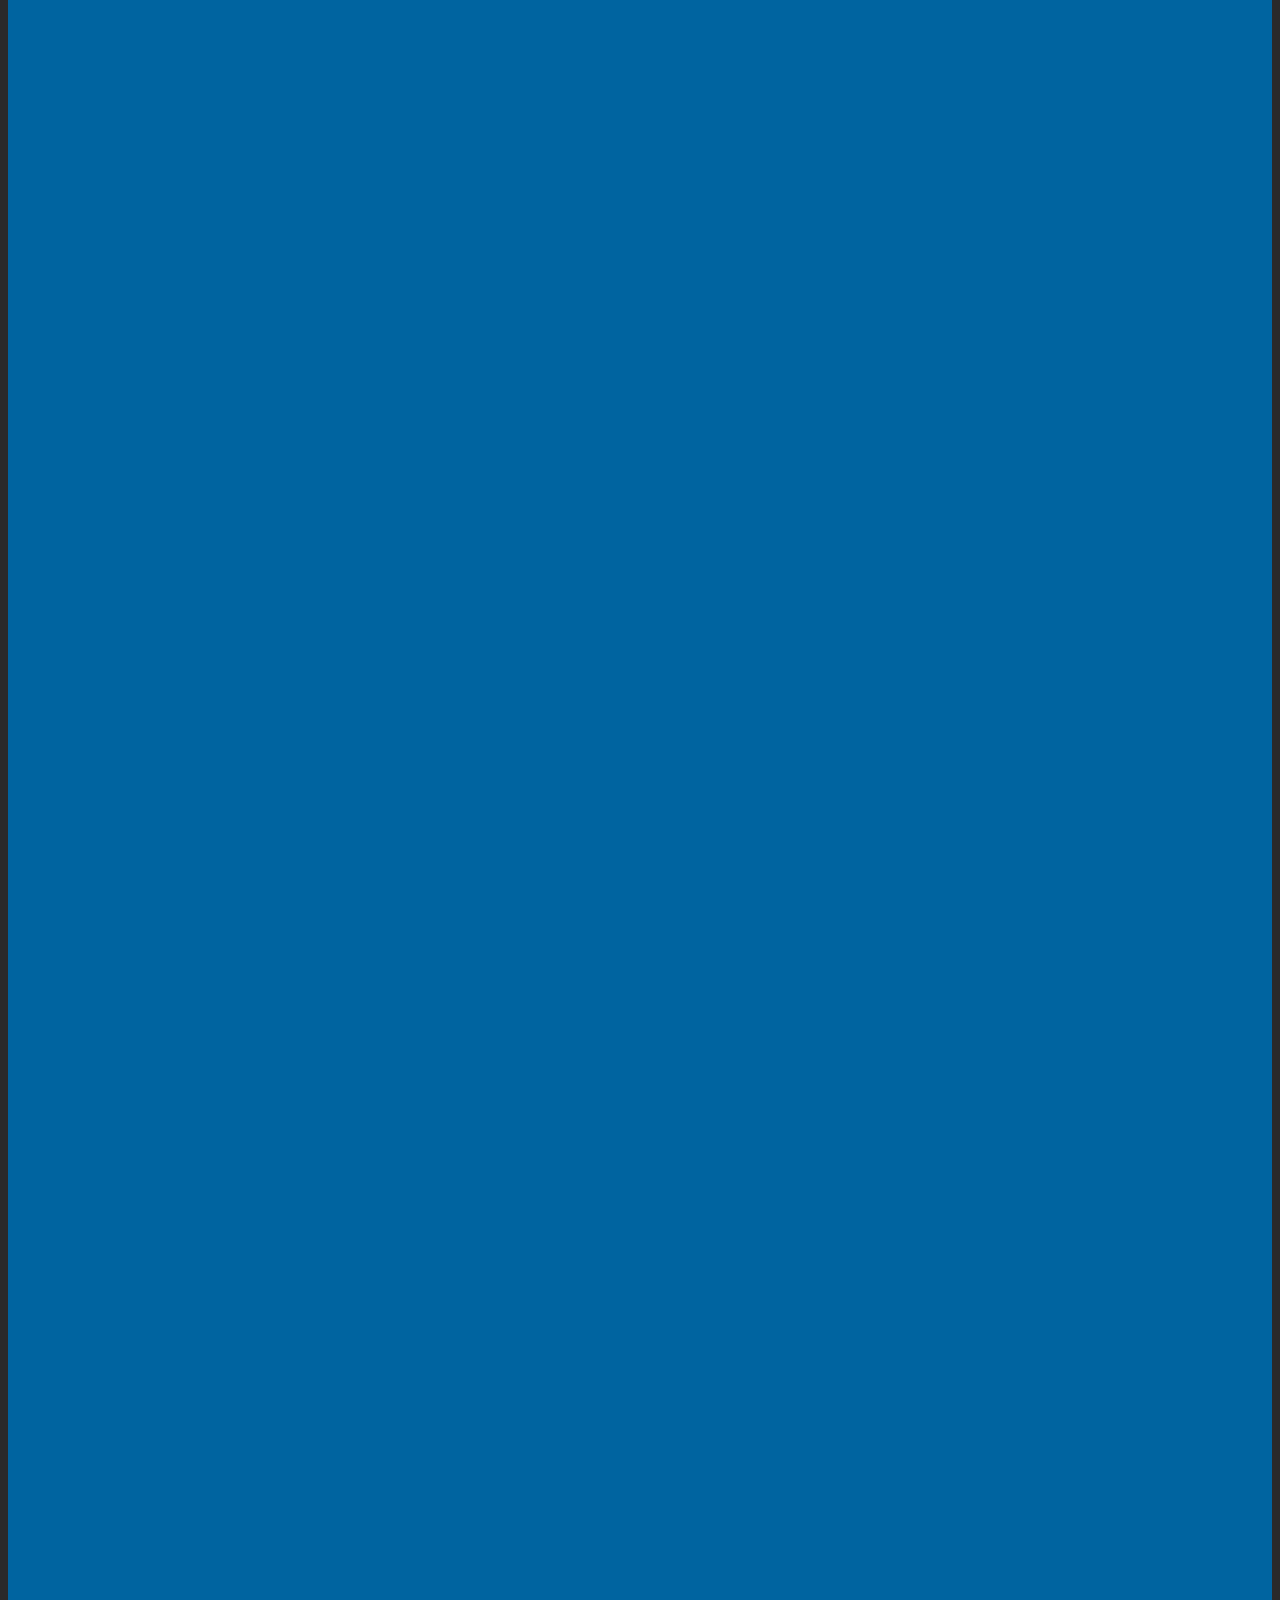
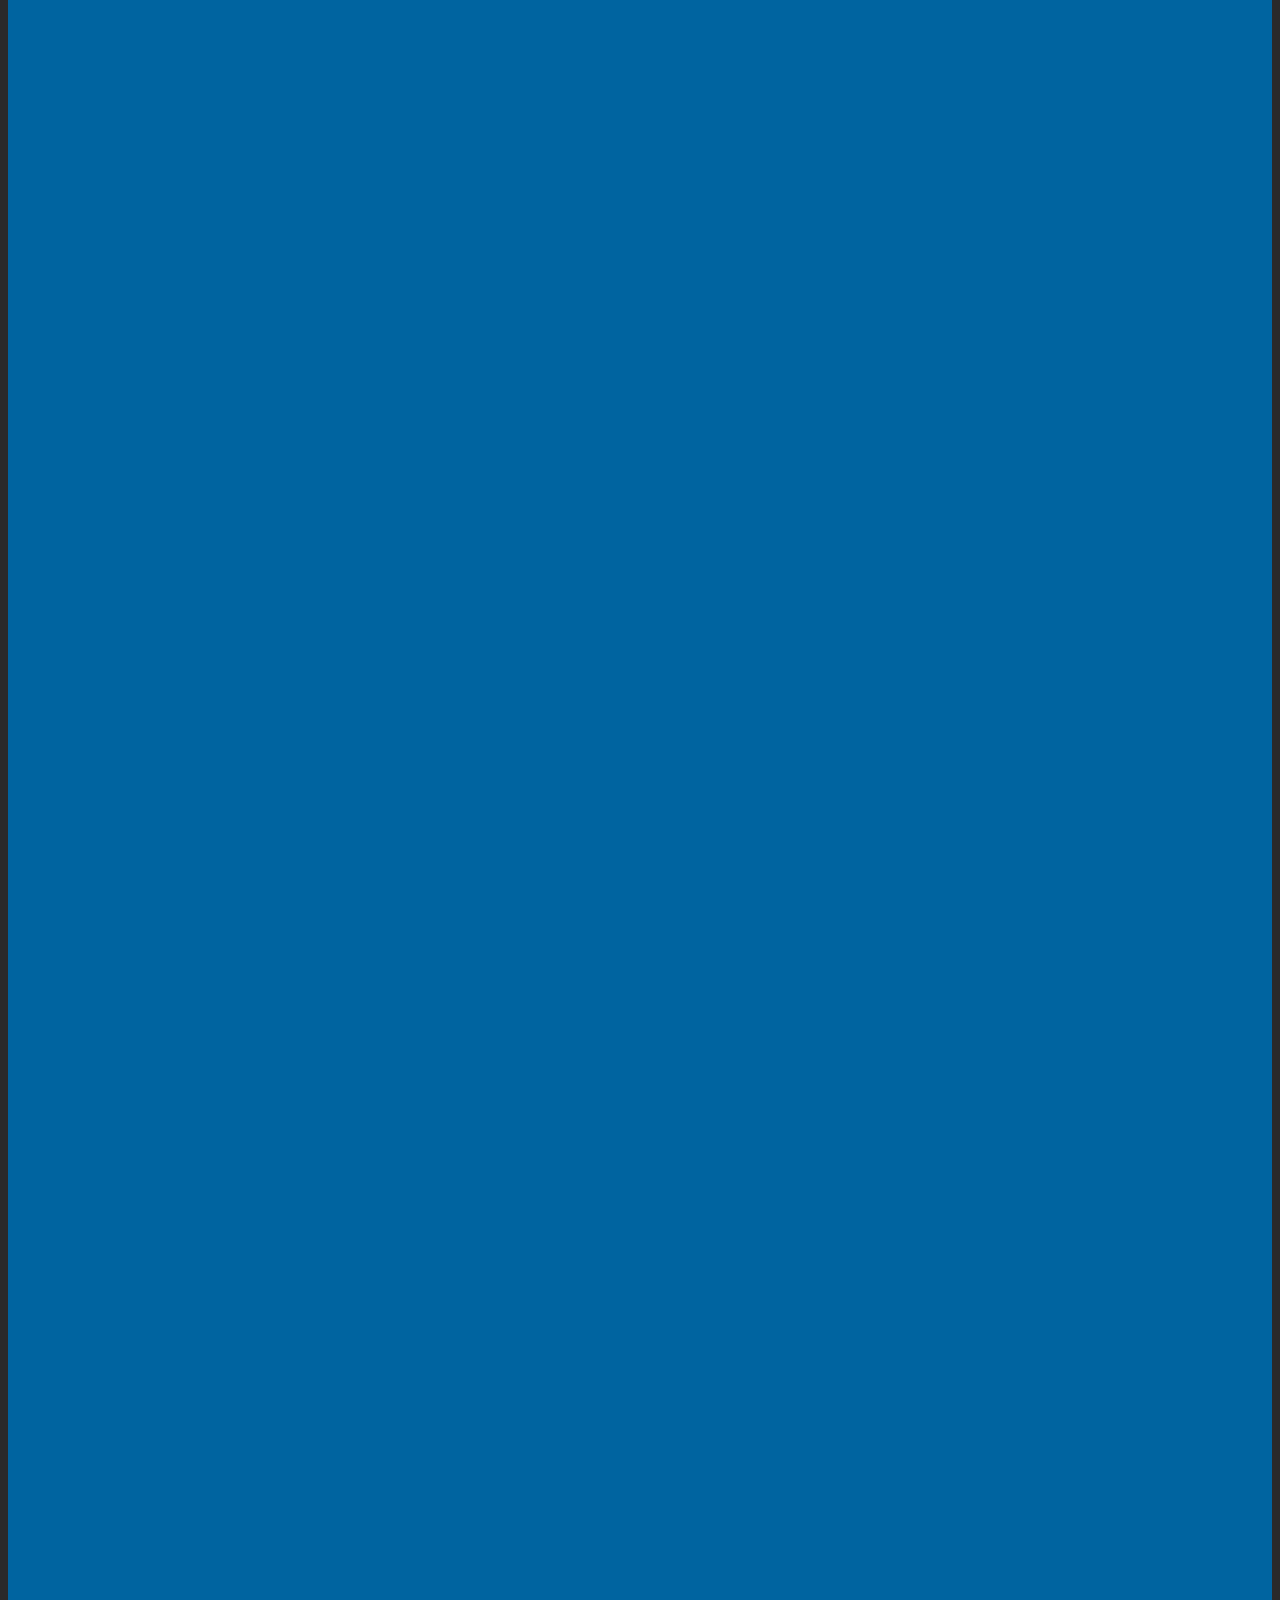
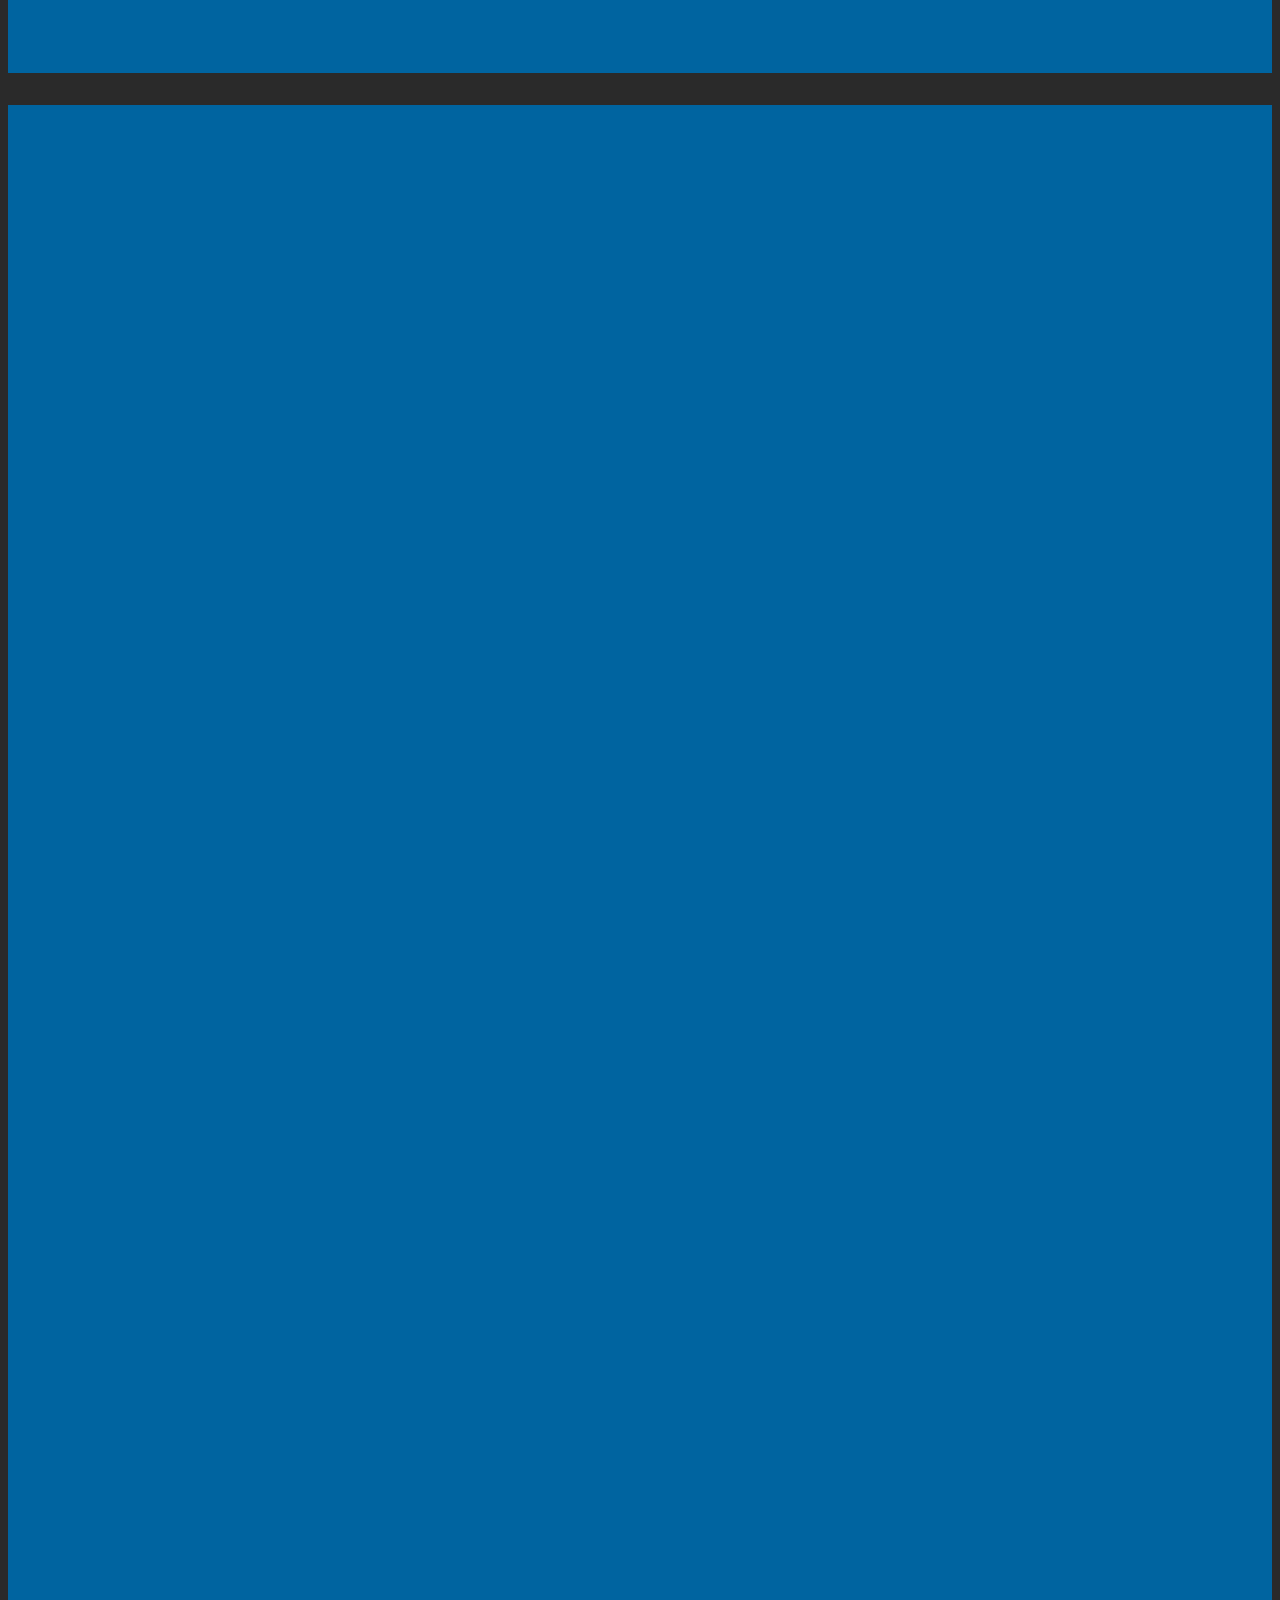
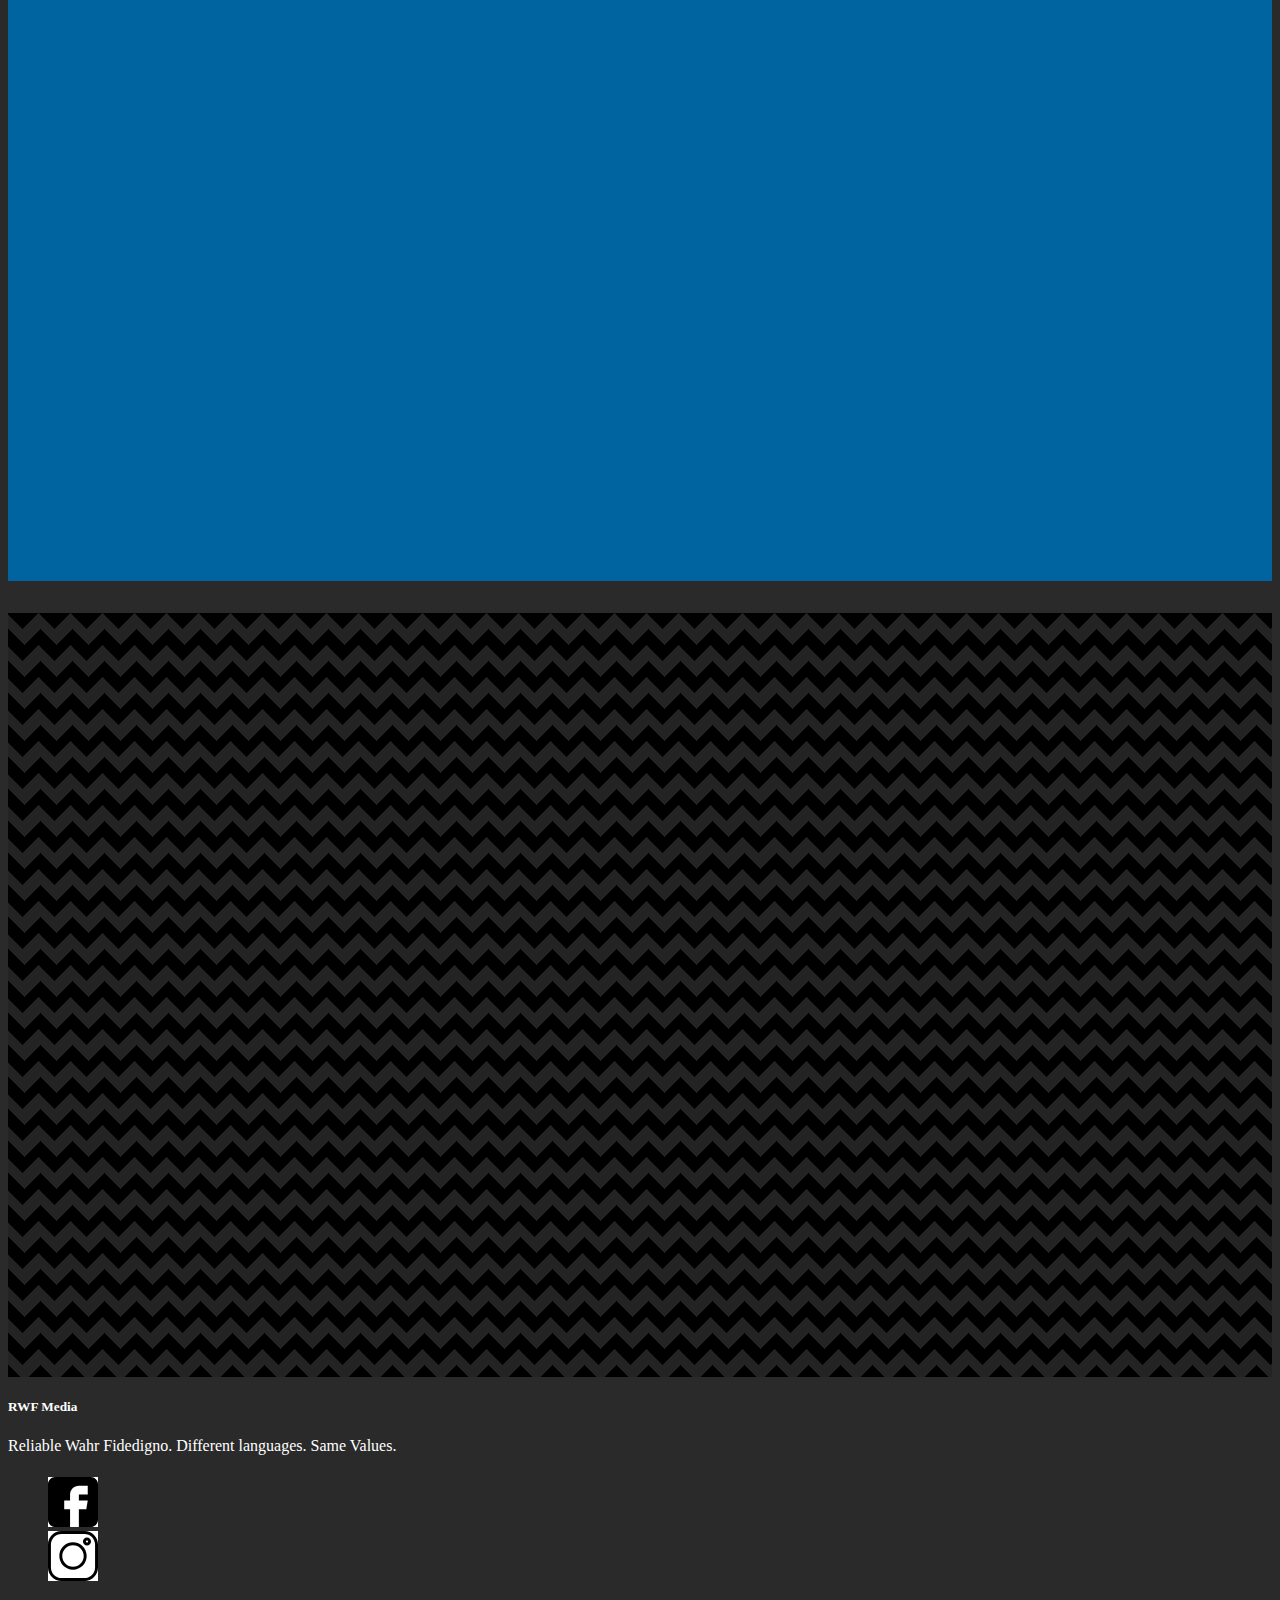
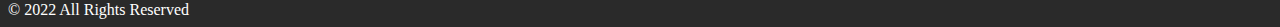
==== commit 973881ea: "quick updates" ====
--- a/src/index.html
+++ b/src/index.html
@@ -54,7 +54,6 @@
                         <ul class="dropdown-menu" aria-labelledby="navbarDropdown">
                             <li><a class="dropdown-item" href="./webDesign.html">Web Design</a></li>
                             <li><a class="dropdown-item" href="./socialMedia.html">Social Media Management</a></li>
-                            <li><a class="dropdown-item" href="./seo.html">SEO</a></li>
                         </ul>
                     </li>
                     <li class="nav-item">
@@ -115,14 +114,7 @@
                             running your small business. Its that simple.</p>
                         <a href="./socialMedia.html" target="_blank" class="btn piBtn">Learn More</a>
                     </div>
-                    <div class="col-sm-12 col-md-4 wow fadeIn mb-3">
-                        <!-- source <a href="https://storyset.com/online">Online illustrations by Storyset</a> -->
-                        <img src="../img/seoImg.png" alt="SEO Image">
-                        <h2>Small Business Digital Marketing</h2>
-                        <p>We take care of your total online presence. SEO, google ads, Goolge Analytcis. Count on us to
-                            get clicks to your website.</p>
-                        <a href="./seo.html" target="_blank" class="btn piBtn">Learn More</a>
-                    </div>
+
                 </div>
             </div>
     </section>
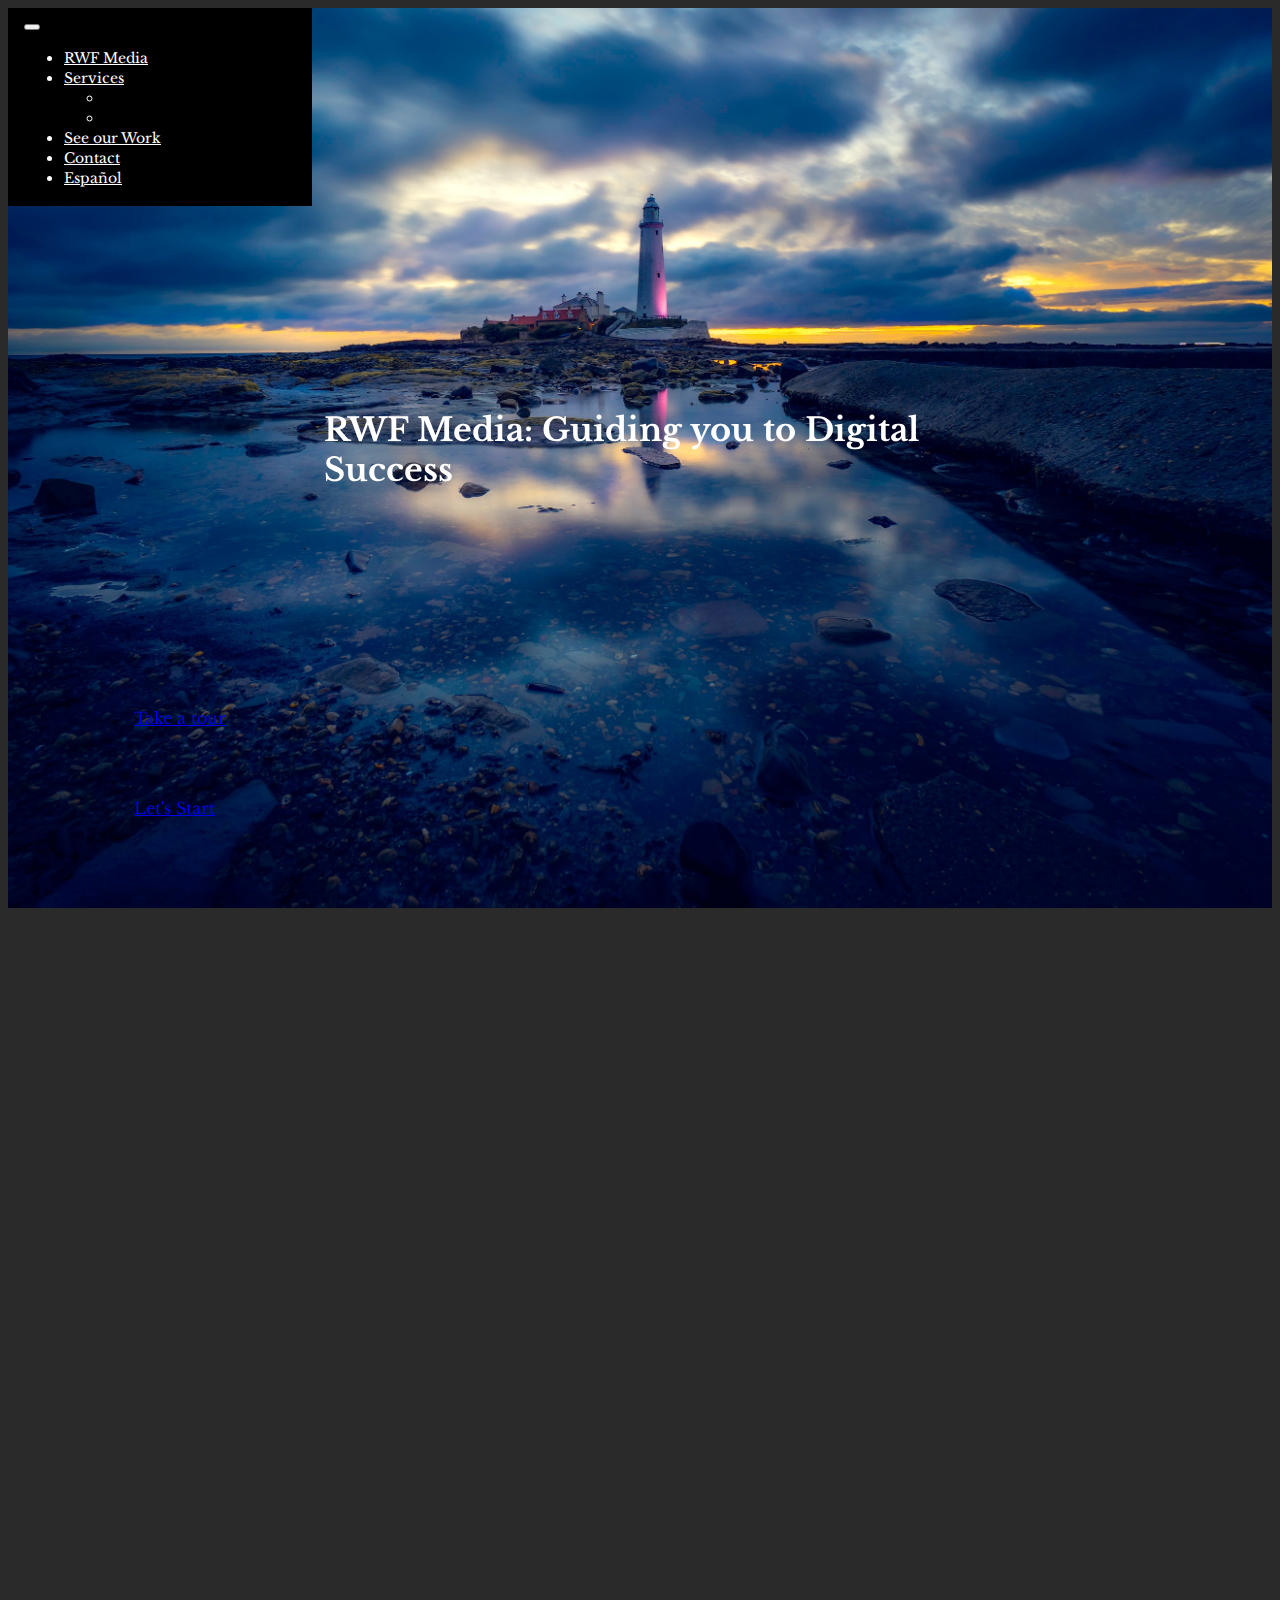
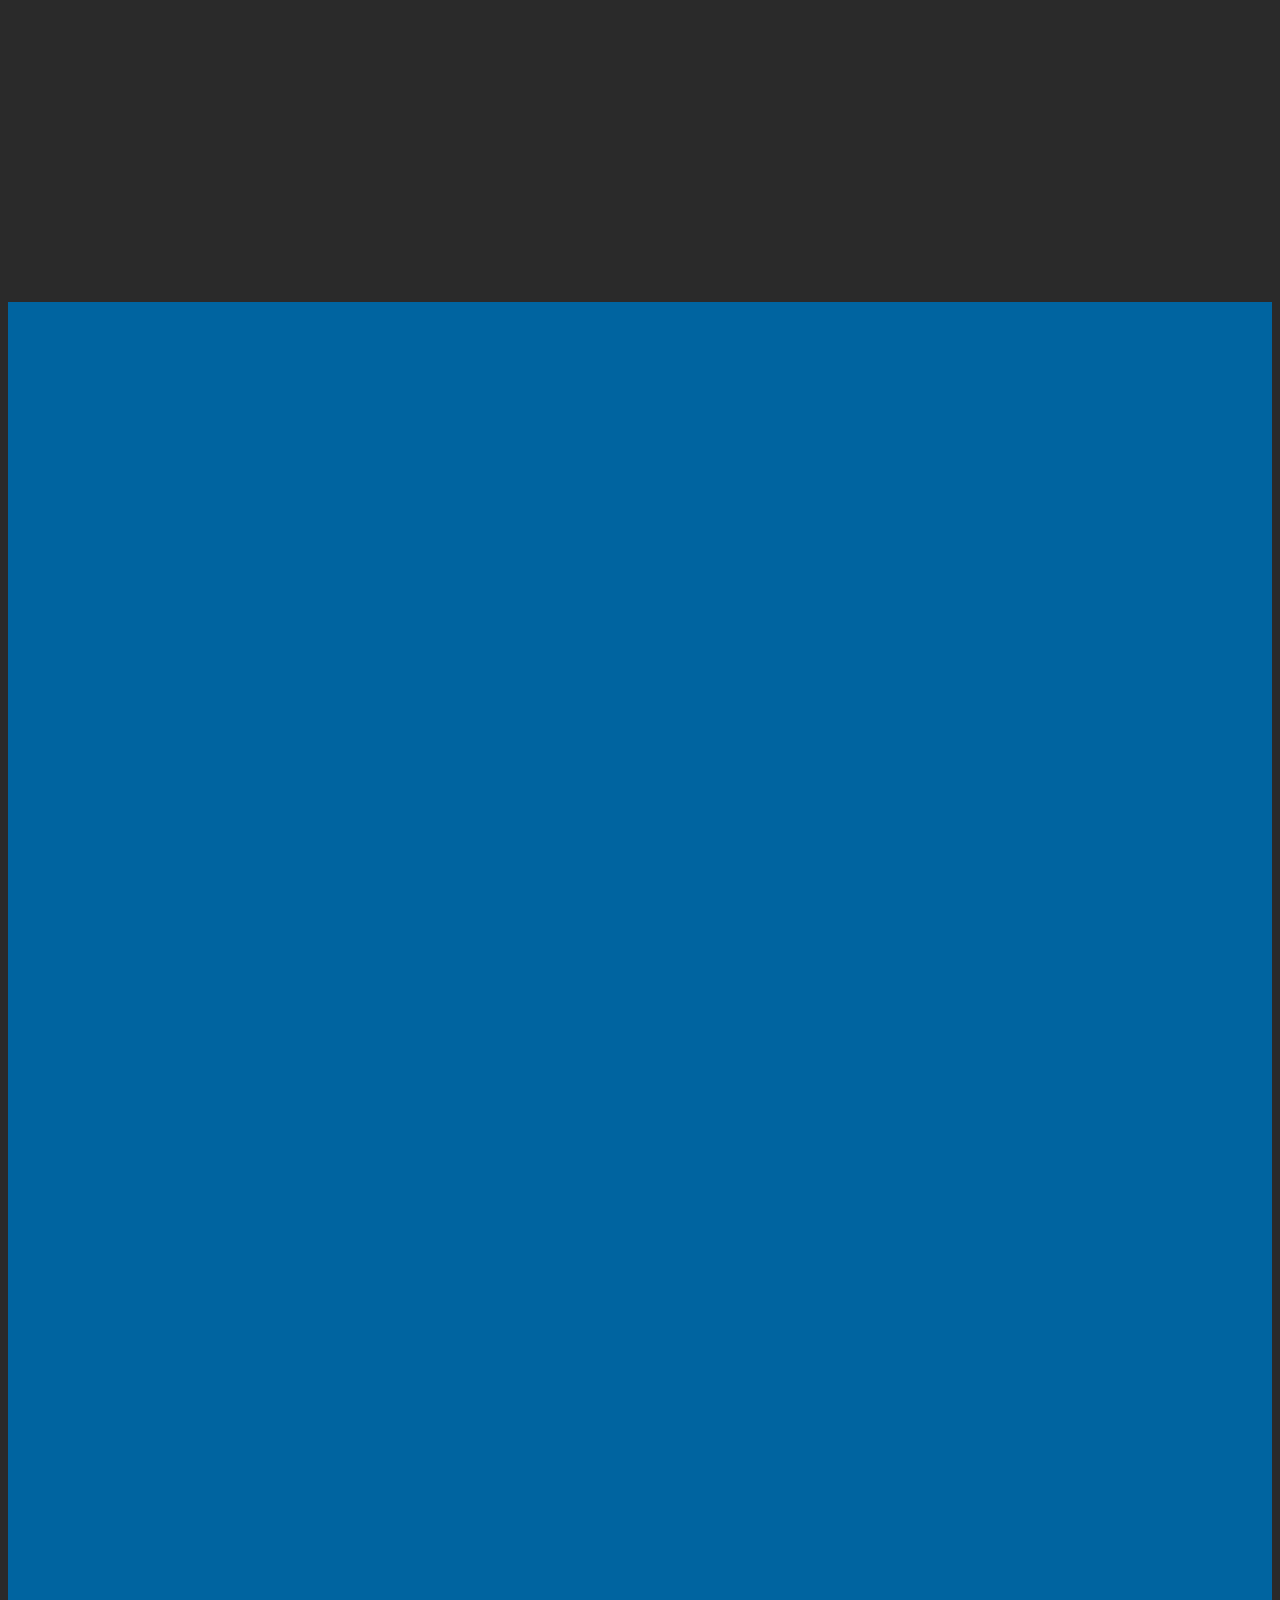
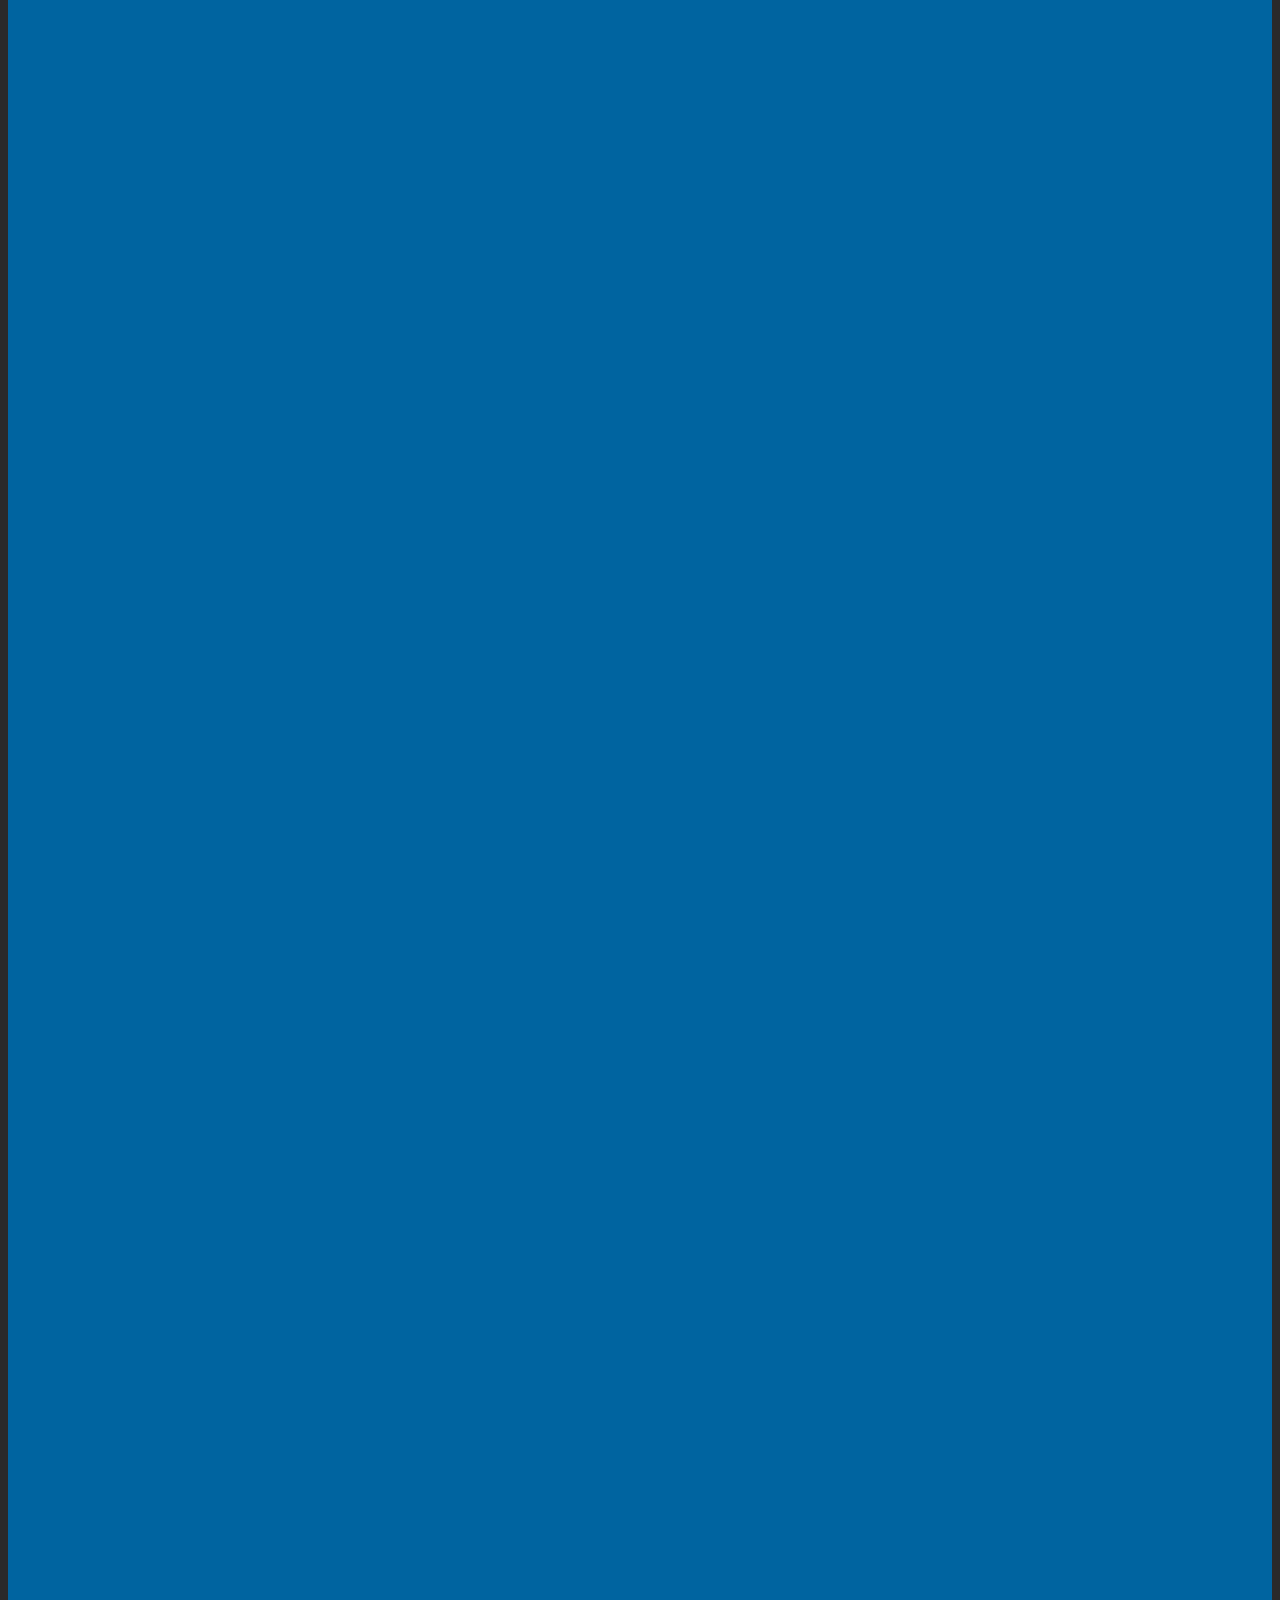
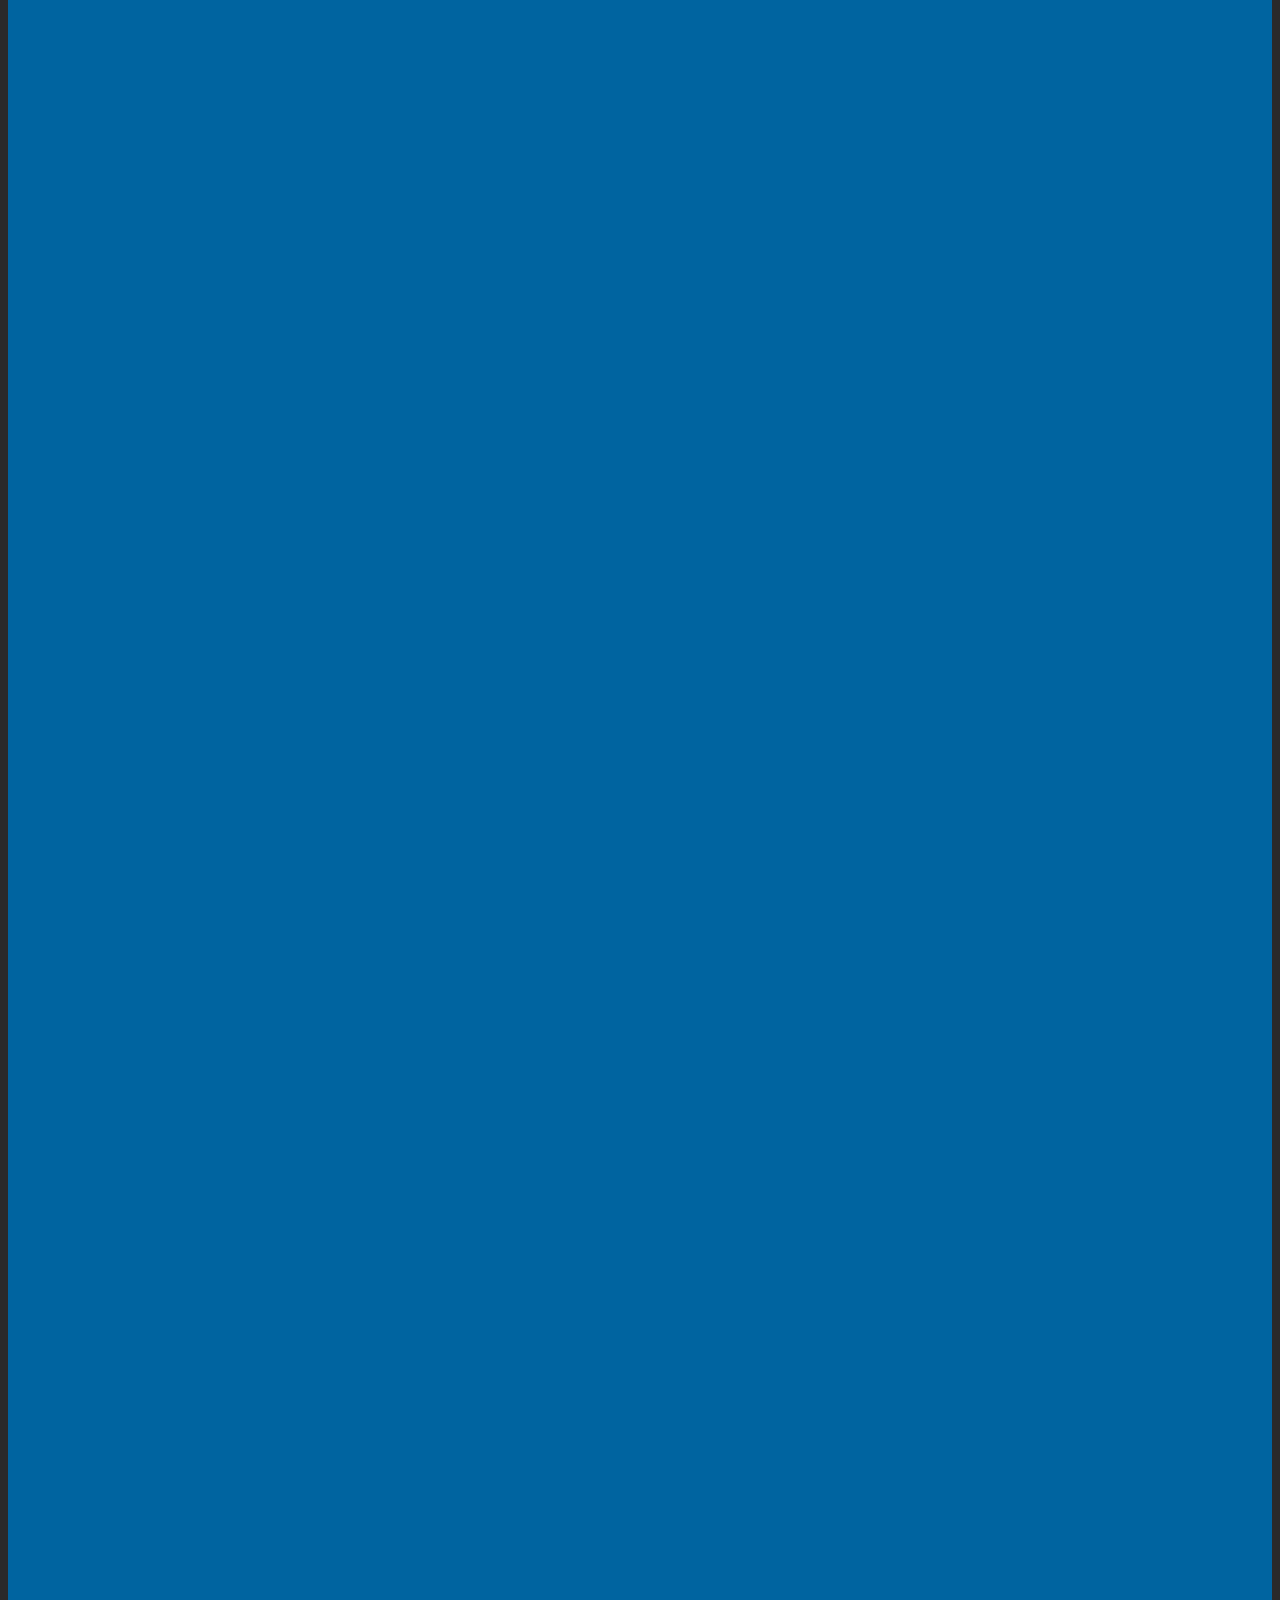
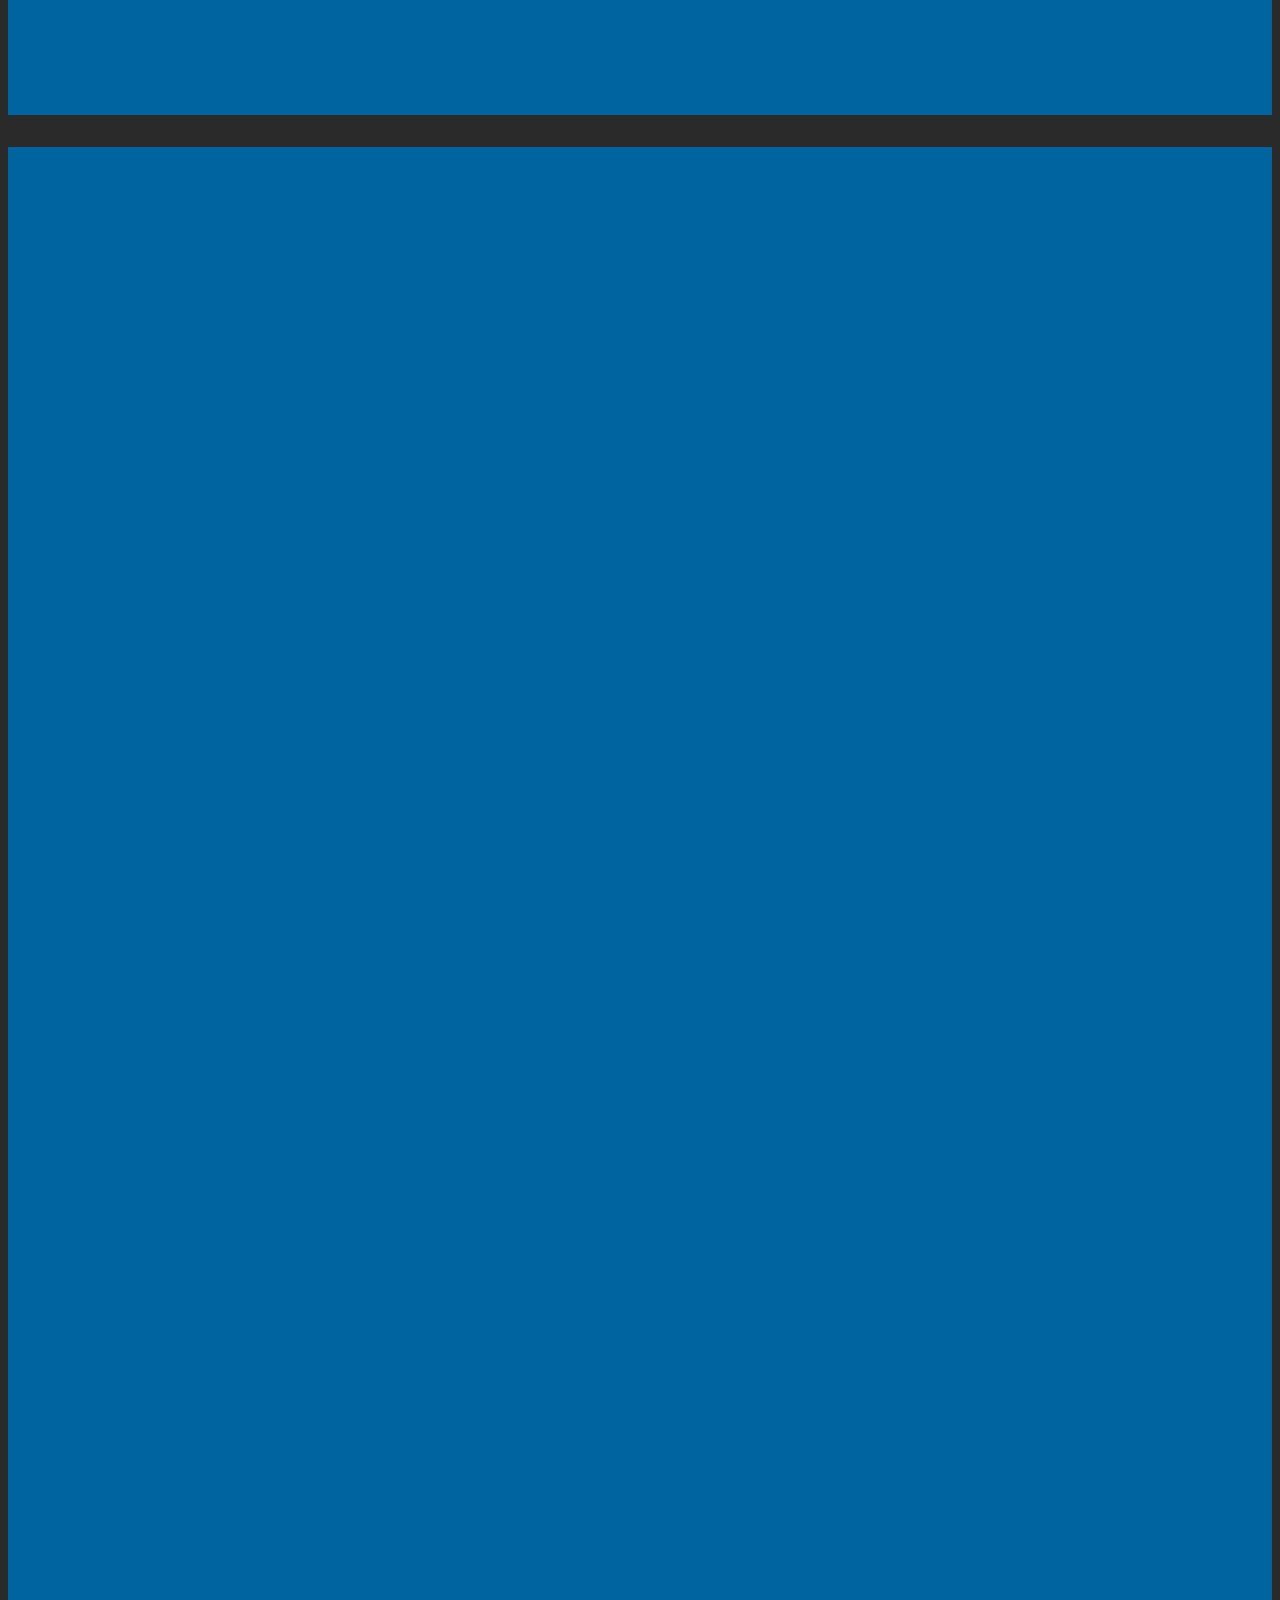
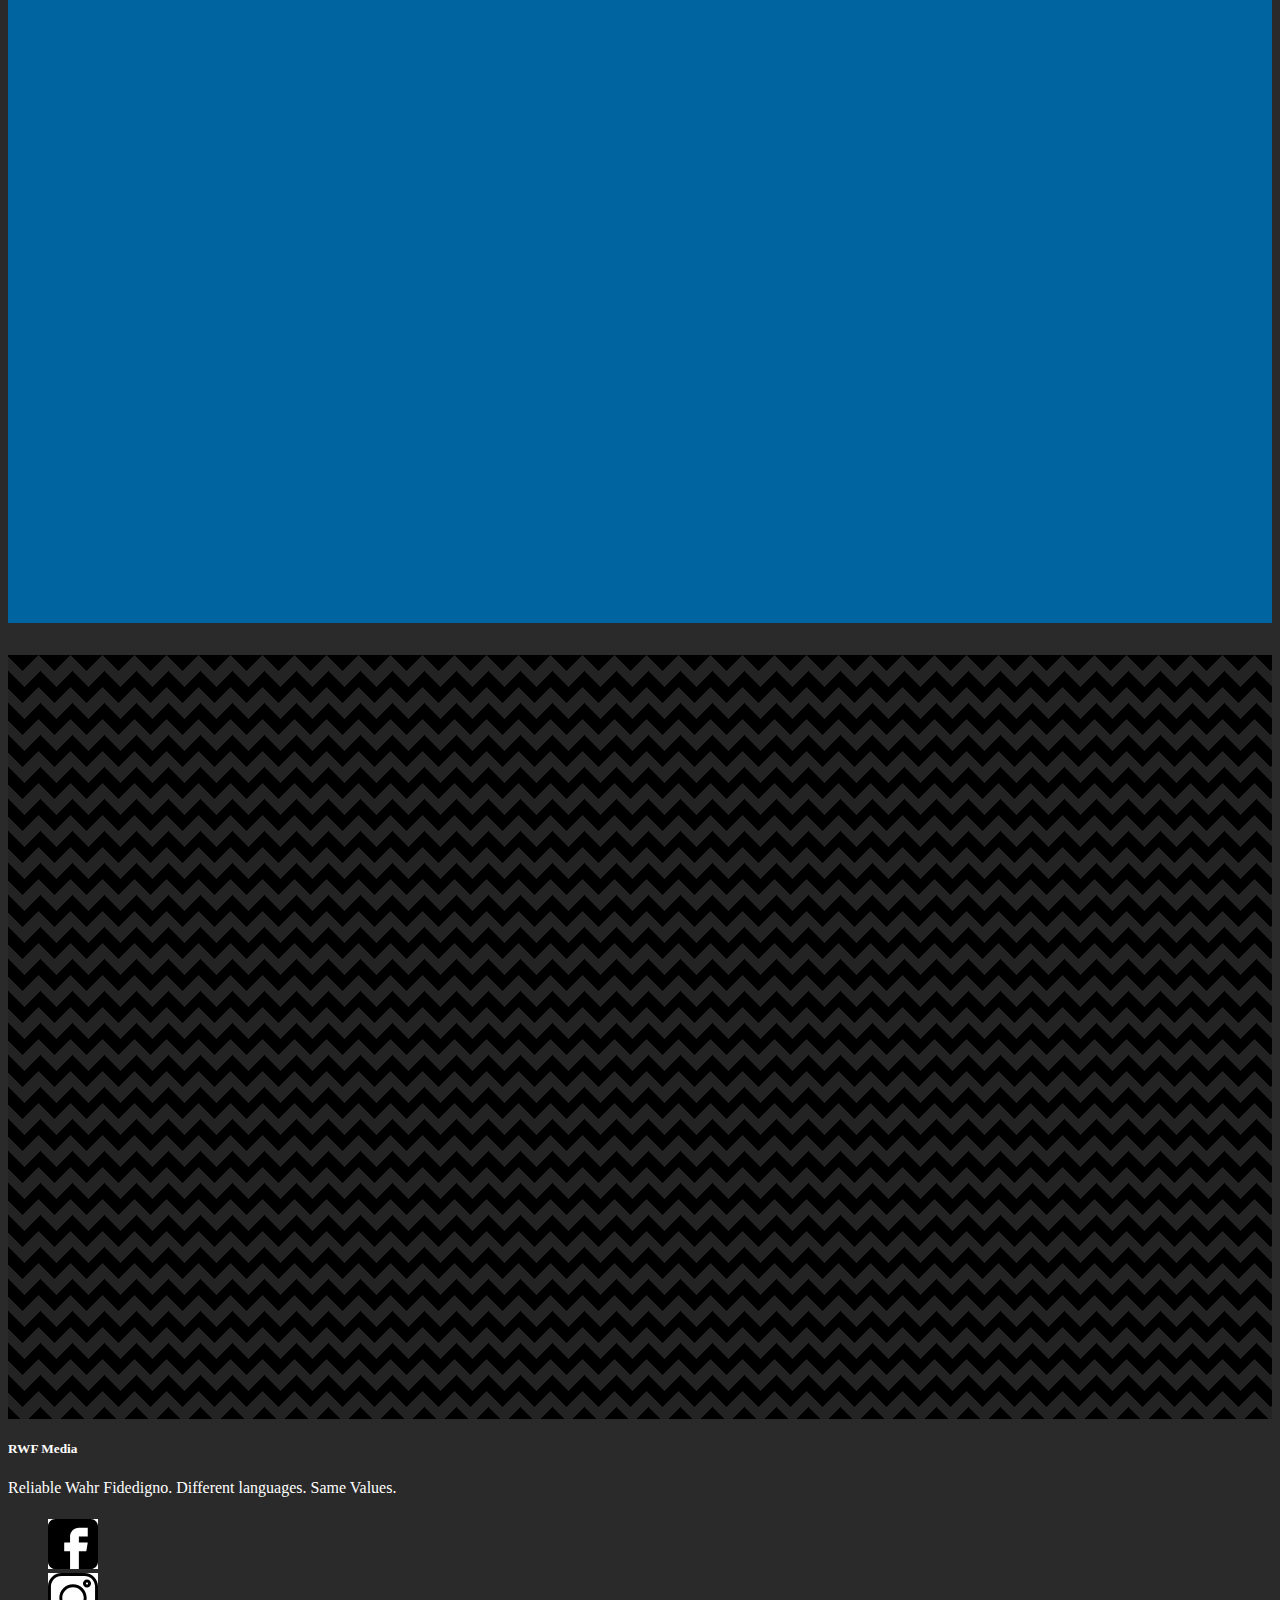
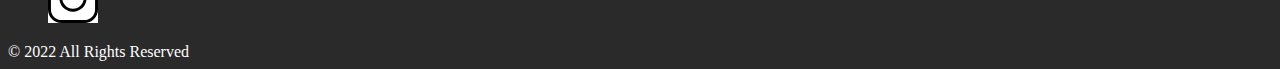
==== commit ed1217a0: "added span to index, still need a little more text translated on index and all of the two new files" ====
--- a/src/index.html
+++ b/src/index.html
@@ -28,7 +28,7 @@
     <link rel="stylesheet" href="../css/animate.css">
     <!--my stylesheet-->
     <link rel="stylesheet" href="../css/styles.css">
-    <title>Small Business Web Design | RWF Media</title>
+    <title>RWF Media | Digital Success No Matter The Language</title>
 </head>
 
 <body>
@@ -66,6 +66,11 @@
                             <span class="link-text lang">Contact</span>
                         </a>
                     </li>
+                    <li class="nav-item">
+                        <a href="./esp.html" class="nav-link" key="contact">
+                            <span class="link-text lang">Español</span>
+                        </a>
+                    </li>
                 </ul>
             </div>
         </nav>
@@ -80,11 +85,7 @@
                 <div class="col-sm-4 bottom-right wow bounceInUp">
                     <a href="#consulting" id="start" class="btn mbtn waves-light waves-effect">Let's Start</a>
                 </div>
-                <div class="col s4 bottom wow bounceInUp">
-                    <button class="btn mbtn waves-light waves-effect"><a href="./esp.html"
-                            target="_blank">Español</a></button>
-
-                </div>
+
 
             </div>
         </div>
@@ -231,7 +232,6 @@
             </div>
         </div>
     </section>
-
     <!-- who we are section -->
     <section class=" who-section scrollspy" id="who">
         <div class="container">
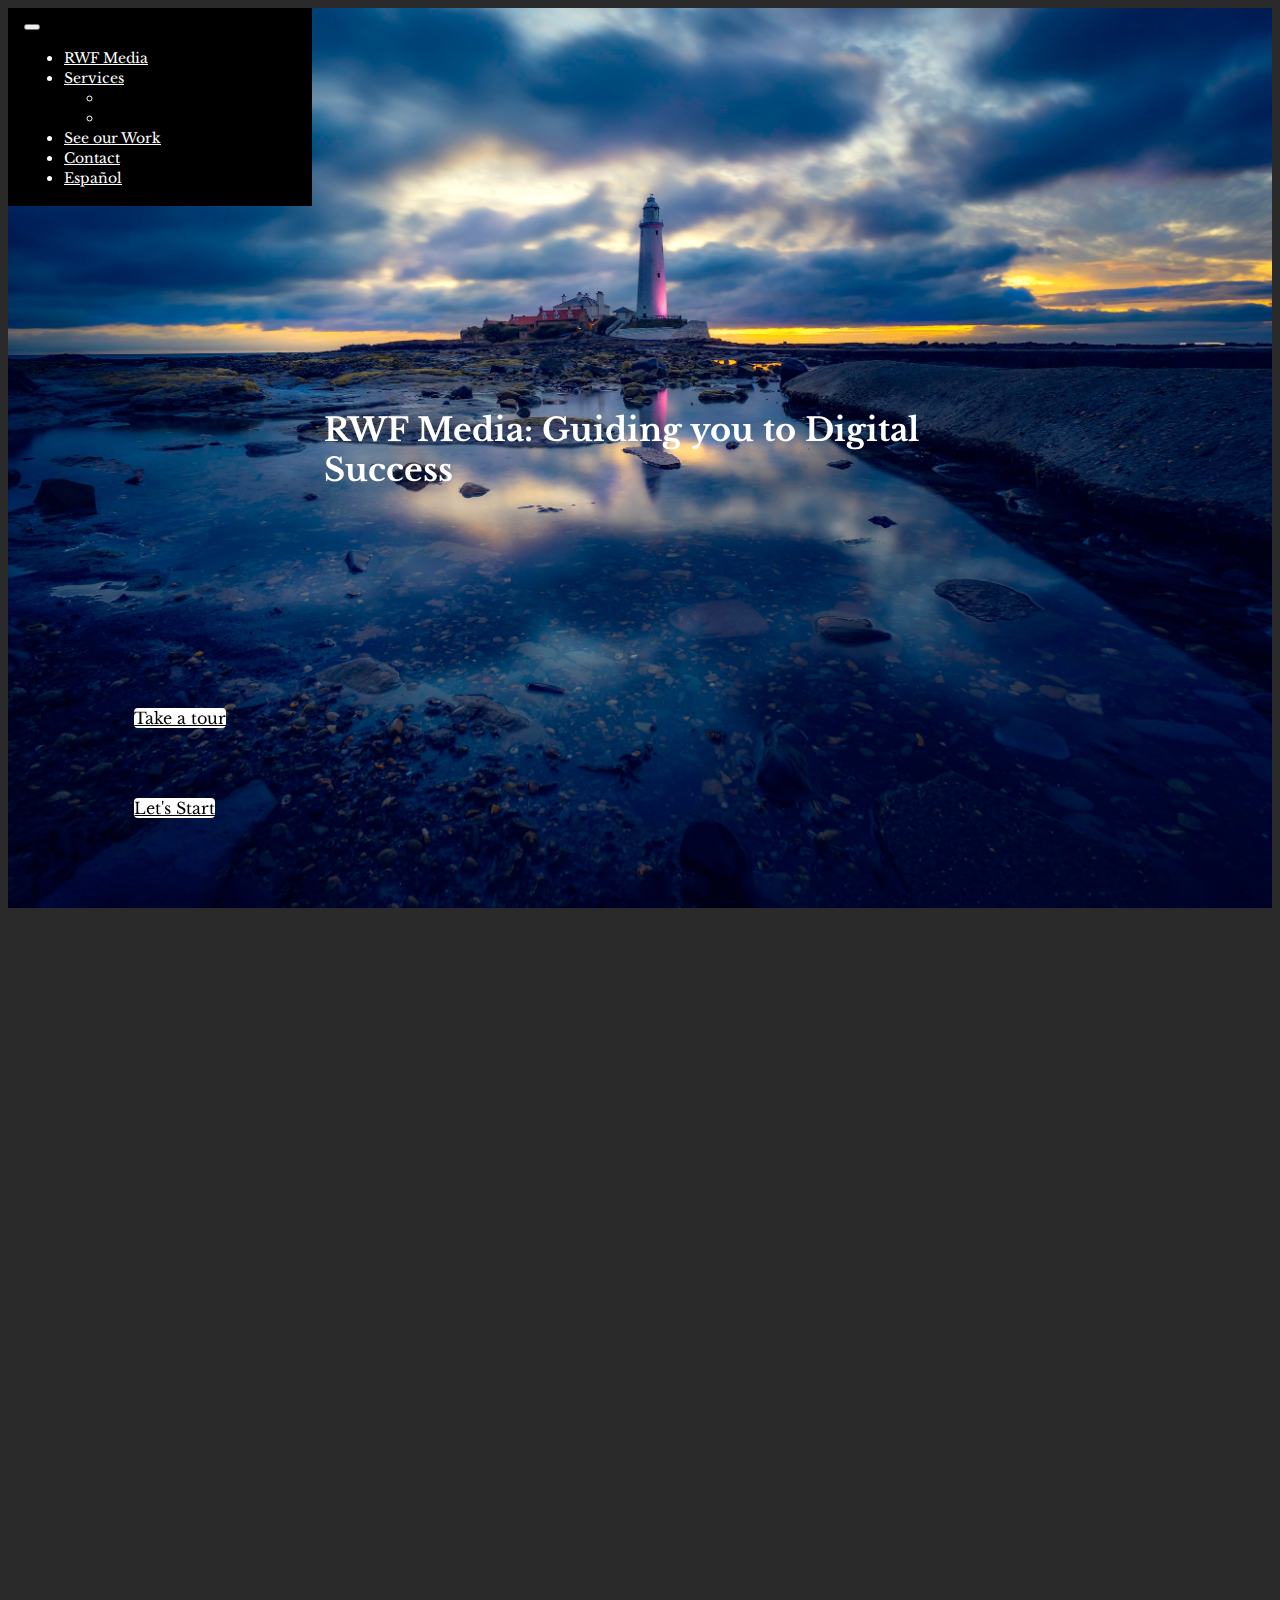
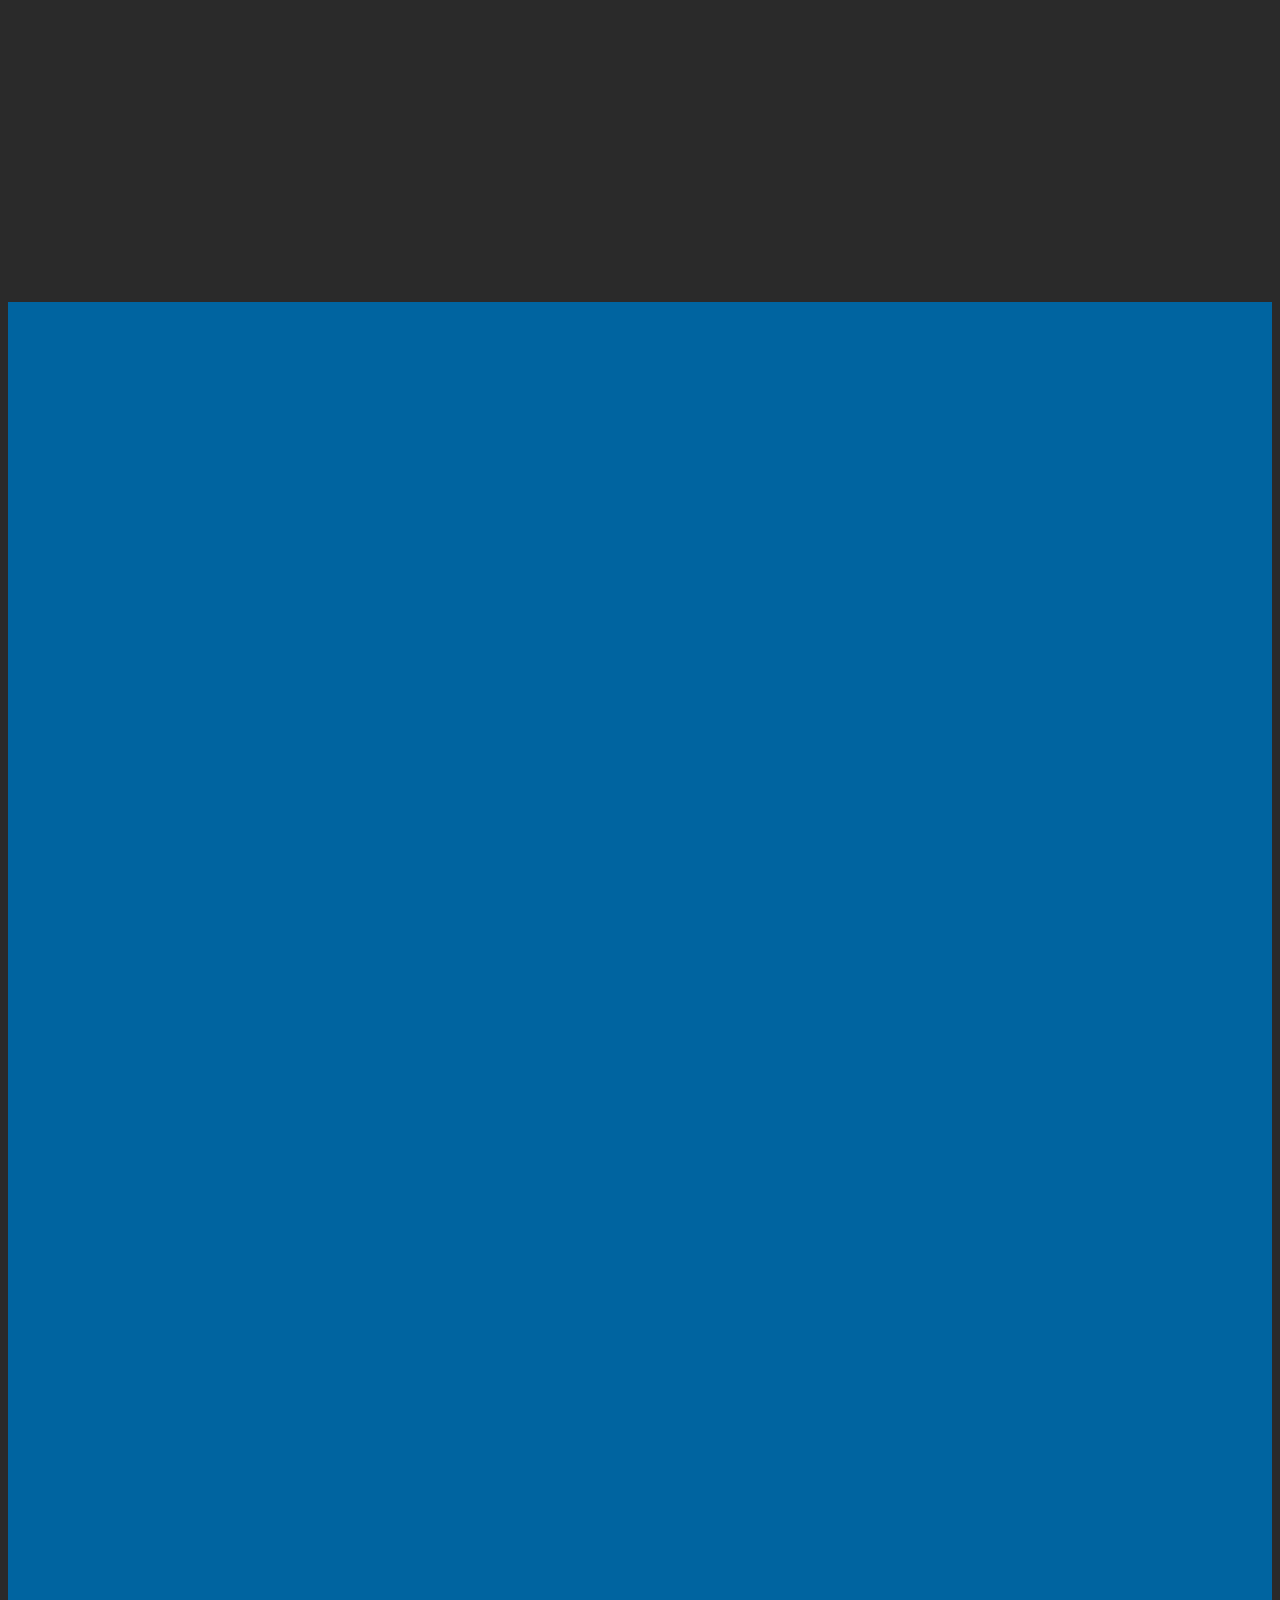
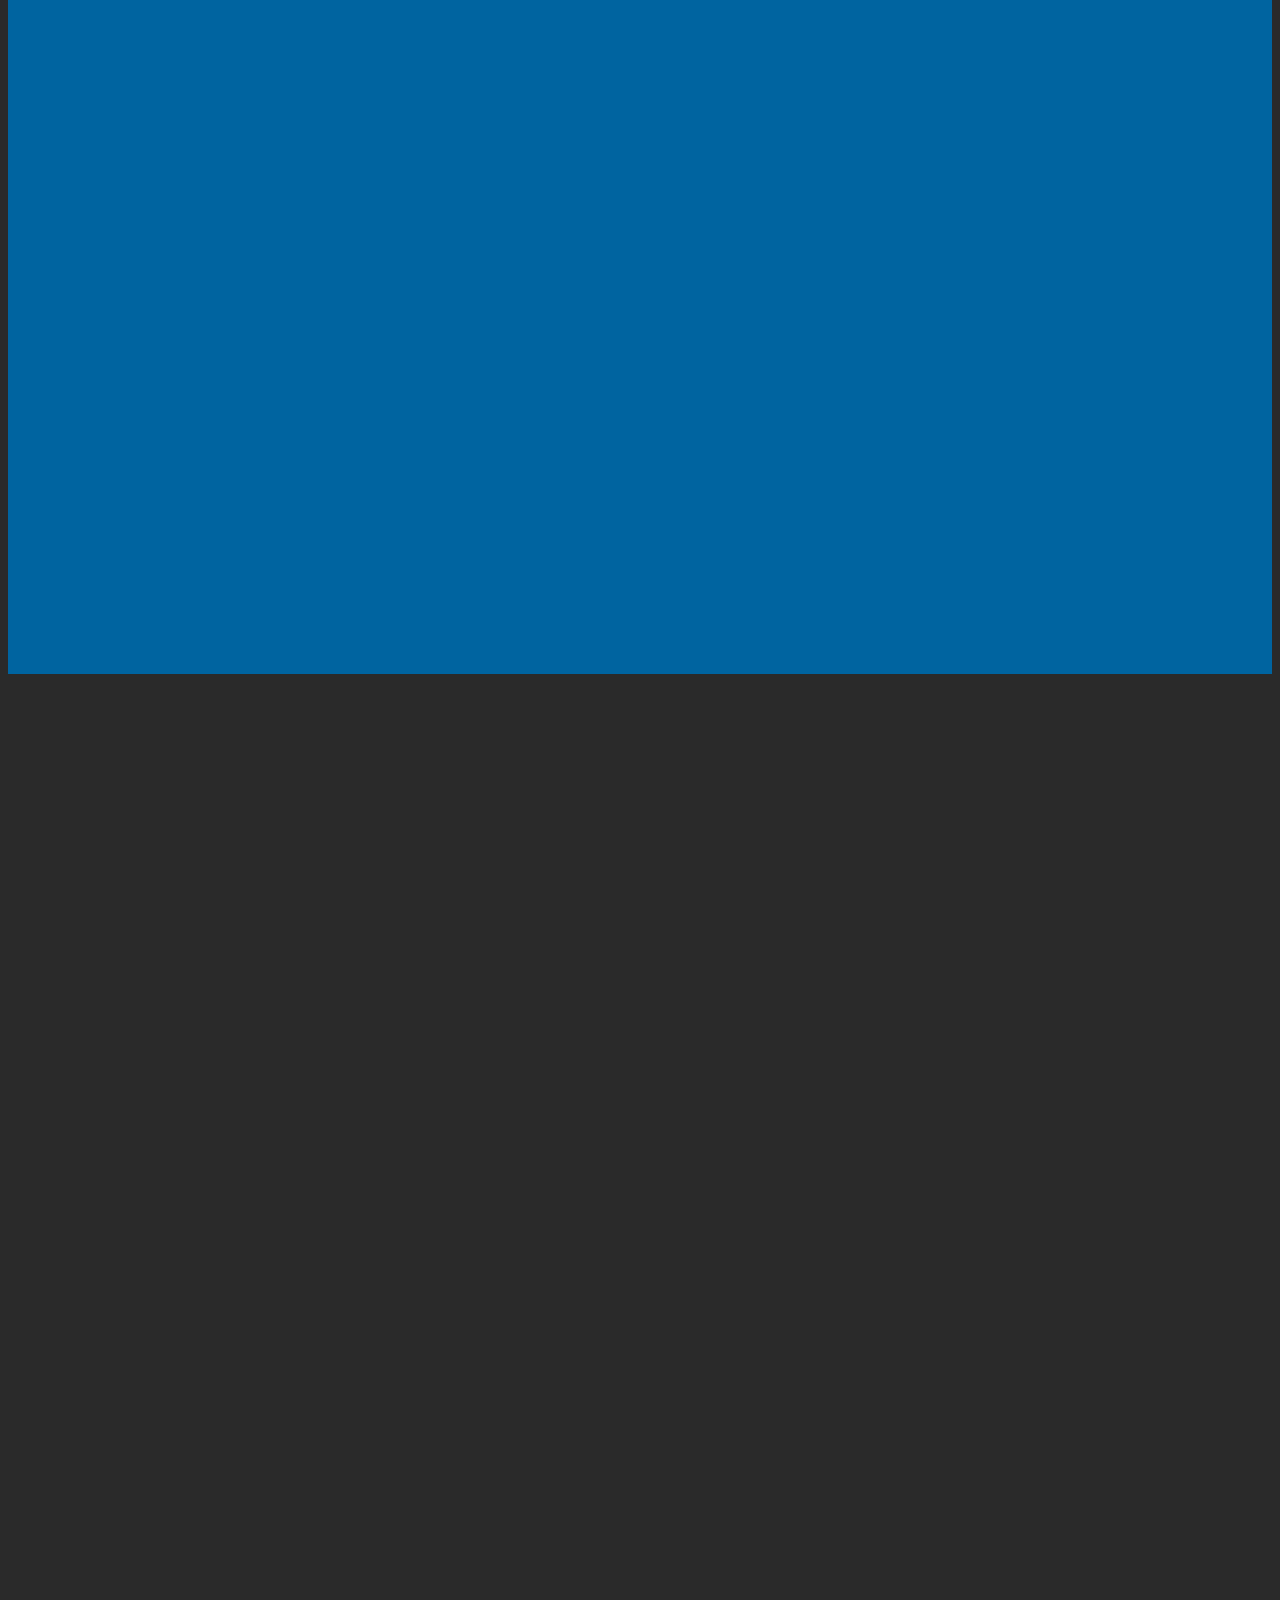
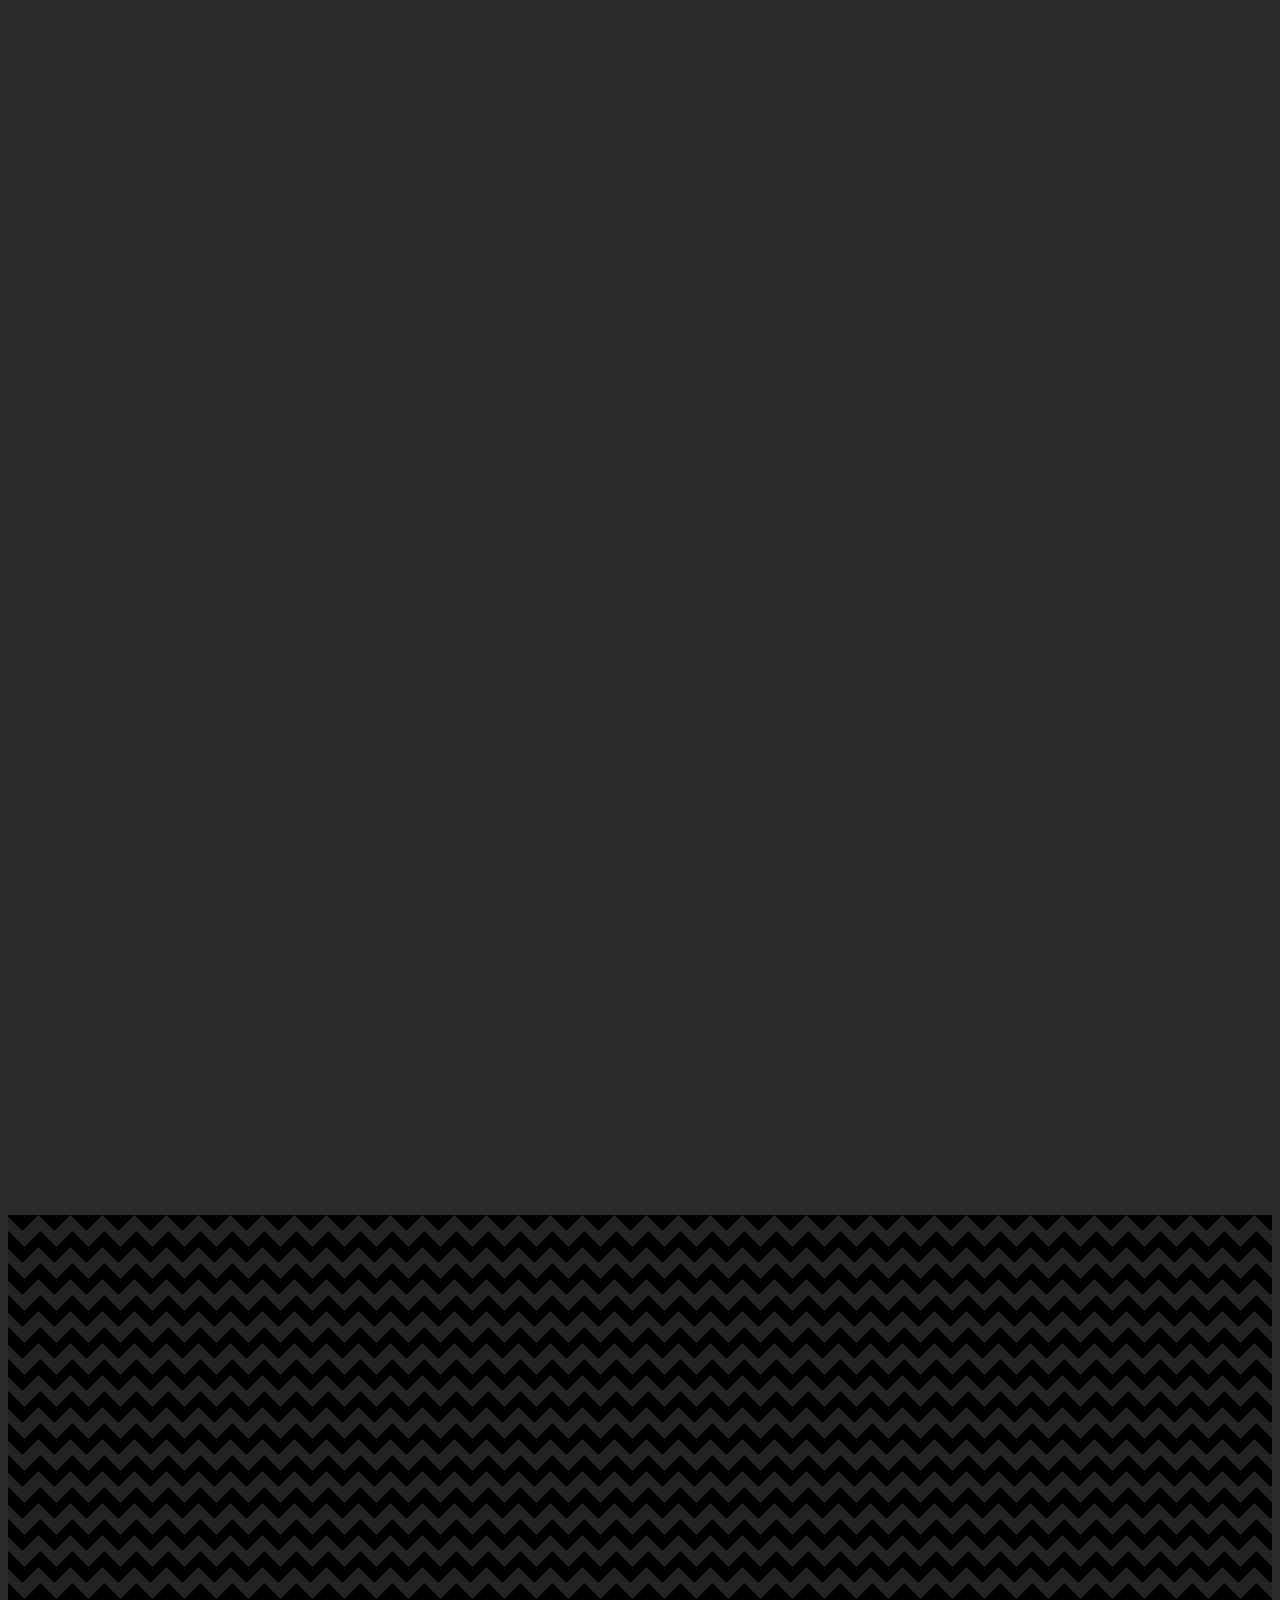
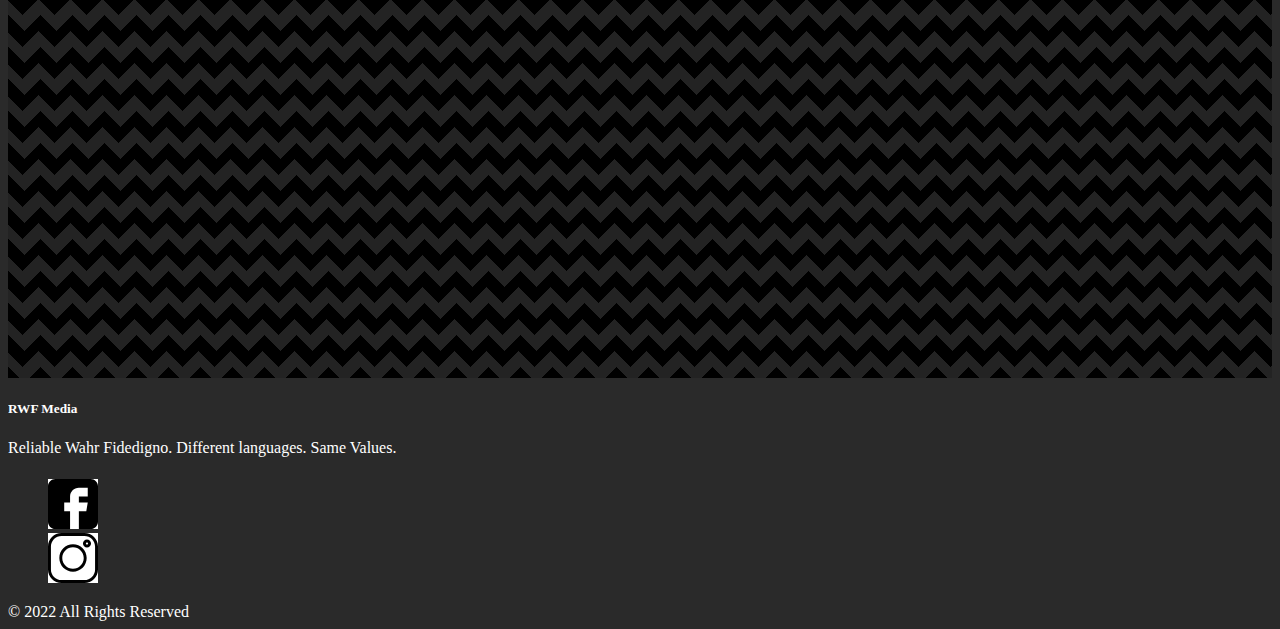
==== commit e9395260: "span index page done" ====
--- a/src/index.html
+++ b/src/index.html
@@ -201,7 +201,7 @@
                 <div class="col-sm-12 col-md-4">
                     <!-- calma card -->
                     <div class="card calmaCard wow fadeInLeft">
-                        <img src="../img/calma.jpg" class="card-img-top" alt="Estudio Calma Logo">
+                        <img src="../img/calma.png" class="card-img-top" alt="Estudio Calma Logo">
                         <div class="card-body">
                             <h5 class="card-title">Estudio Calma</h5>
                             <p class="card-text">
--- a/css/styles.css
+++ b/css/styles.css
@@ -173,6 +173,10 @@
     color: #ffffff;
     font-family: 'Montserrat', sans-serif;
     margin-bottom: 1rem;
+}
+
+.piCard {
+    height: 500px;
 }
 
 .piCard .accordion-button {
@@ -227,7 +231,7 @@
 /* who we are section */
 .who-section {
     font-family: 'Libre Baskerville', serif;
-    background-color: rgb(0, 100, 160);
+    background-color: rgb(42, 42, 42);
     color: #ffffff;
     width: 100vw;
     min-height: 100vh;
@@ -275,6 +279,12 @@
     .flex-thirds {
         margin: 2rem 0;
     }
+
+    .mbtn {
+        /* //modal button */
+        background-color: #ffffff;
+        color: #000000;
+    }
 }
 
 /* tablet and up  */
@@ -314,15 +324,4 @@
         font-size: 5rem;
 
     }
-}
-
-/* beyoond large desktop*/
-@media only screen and (min-width: 1400px) {
-    .mbtn {
-        /* //modal button */
-        background-color: #ffffff;
-        color: #000000;
-
-
-    }
 }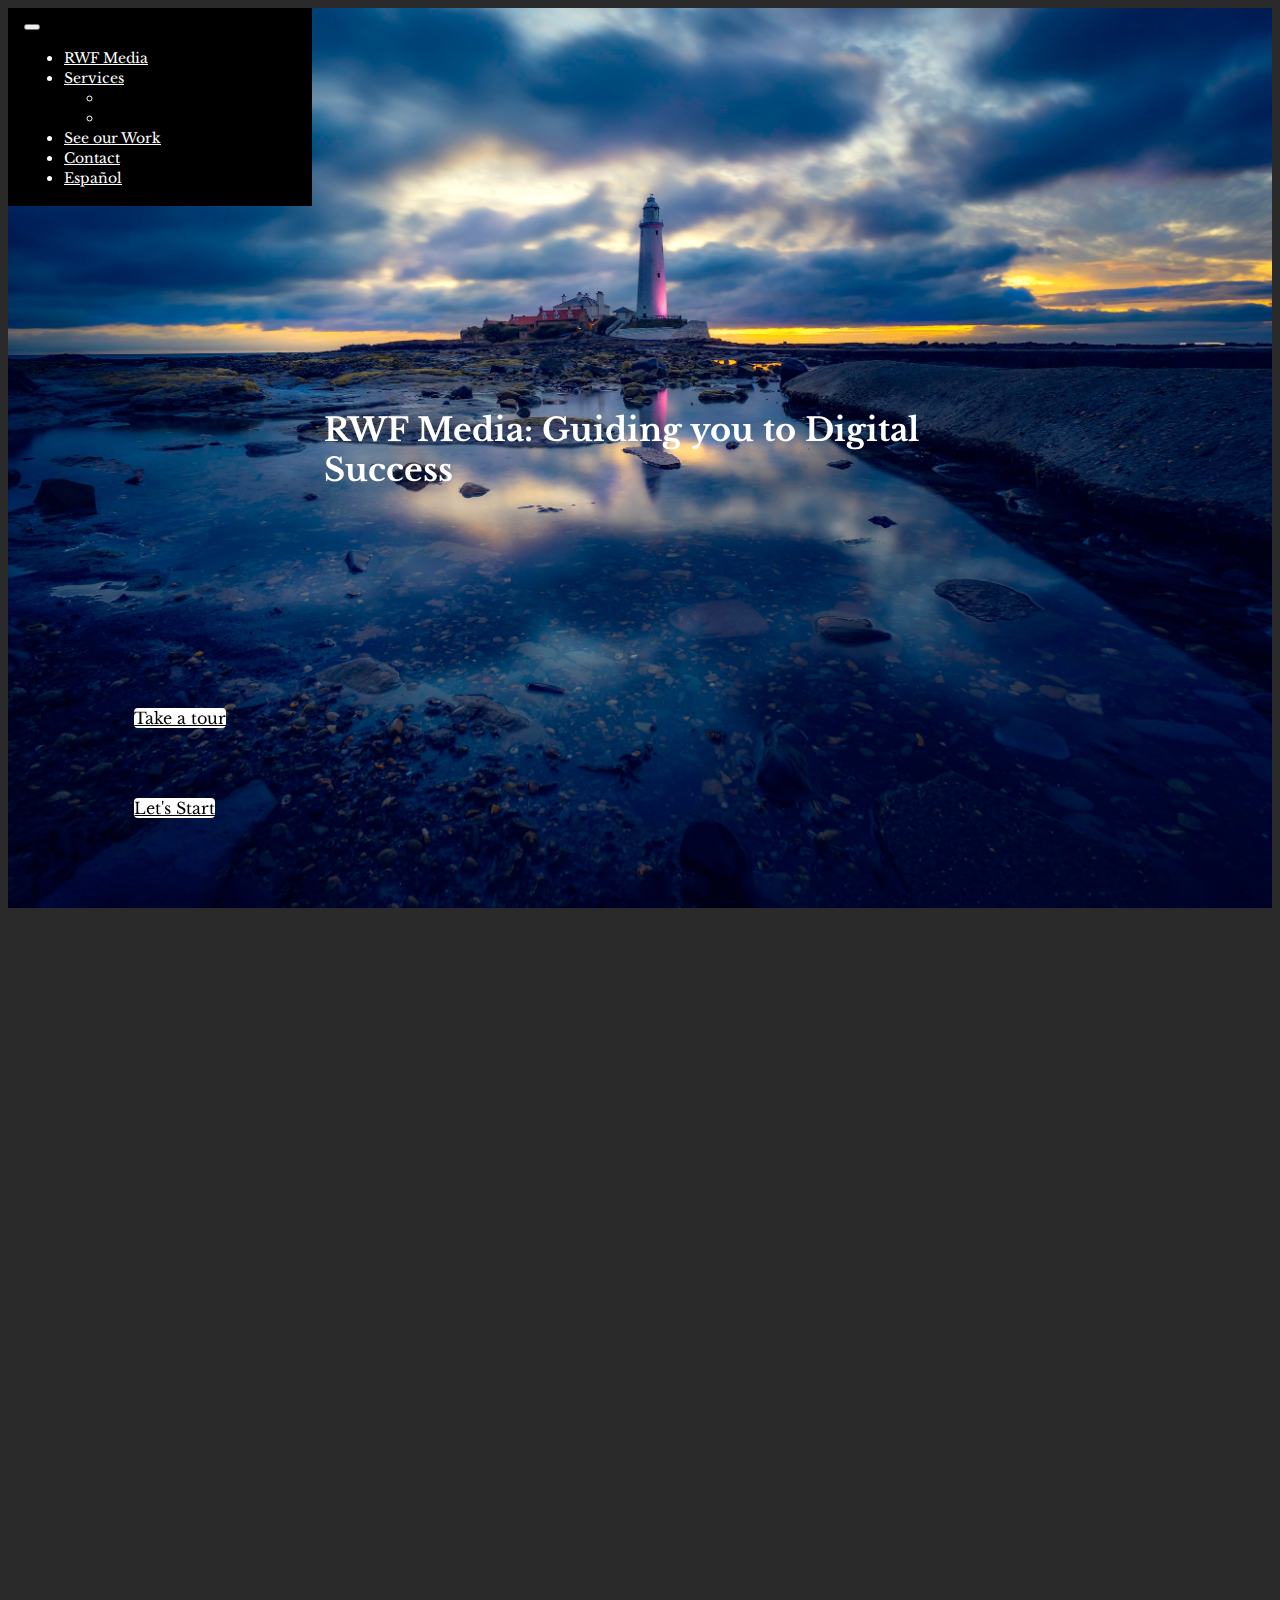
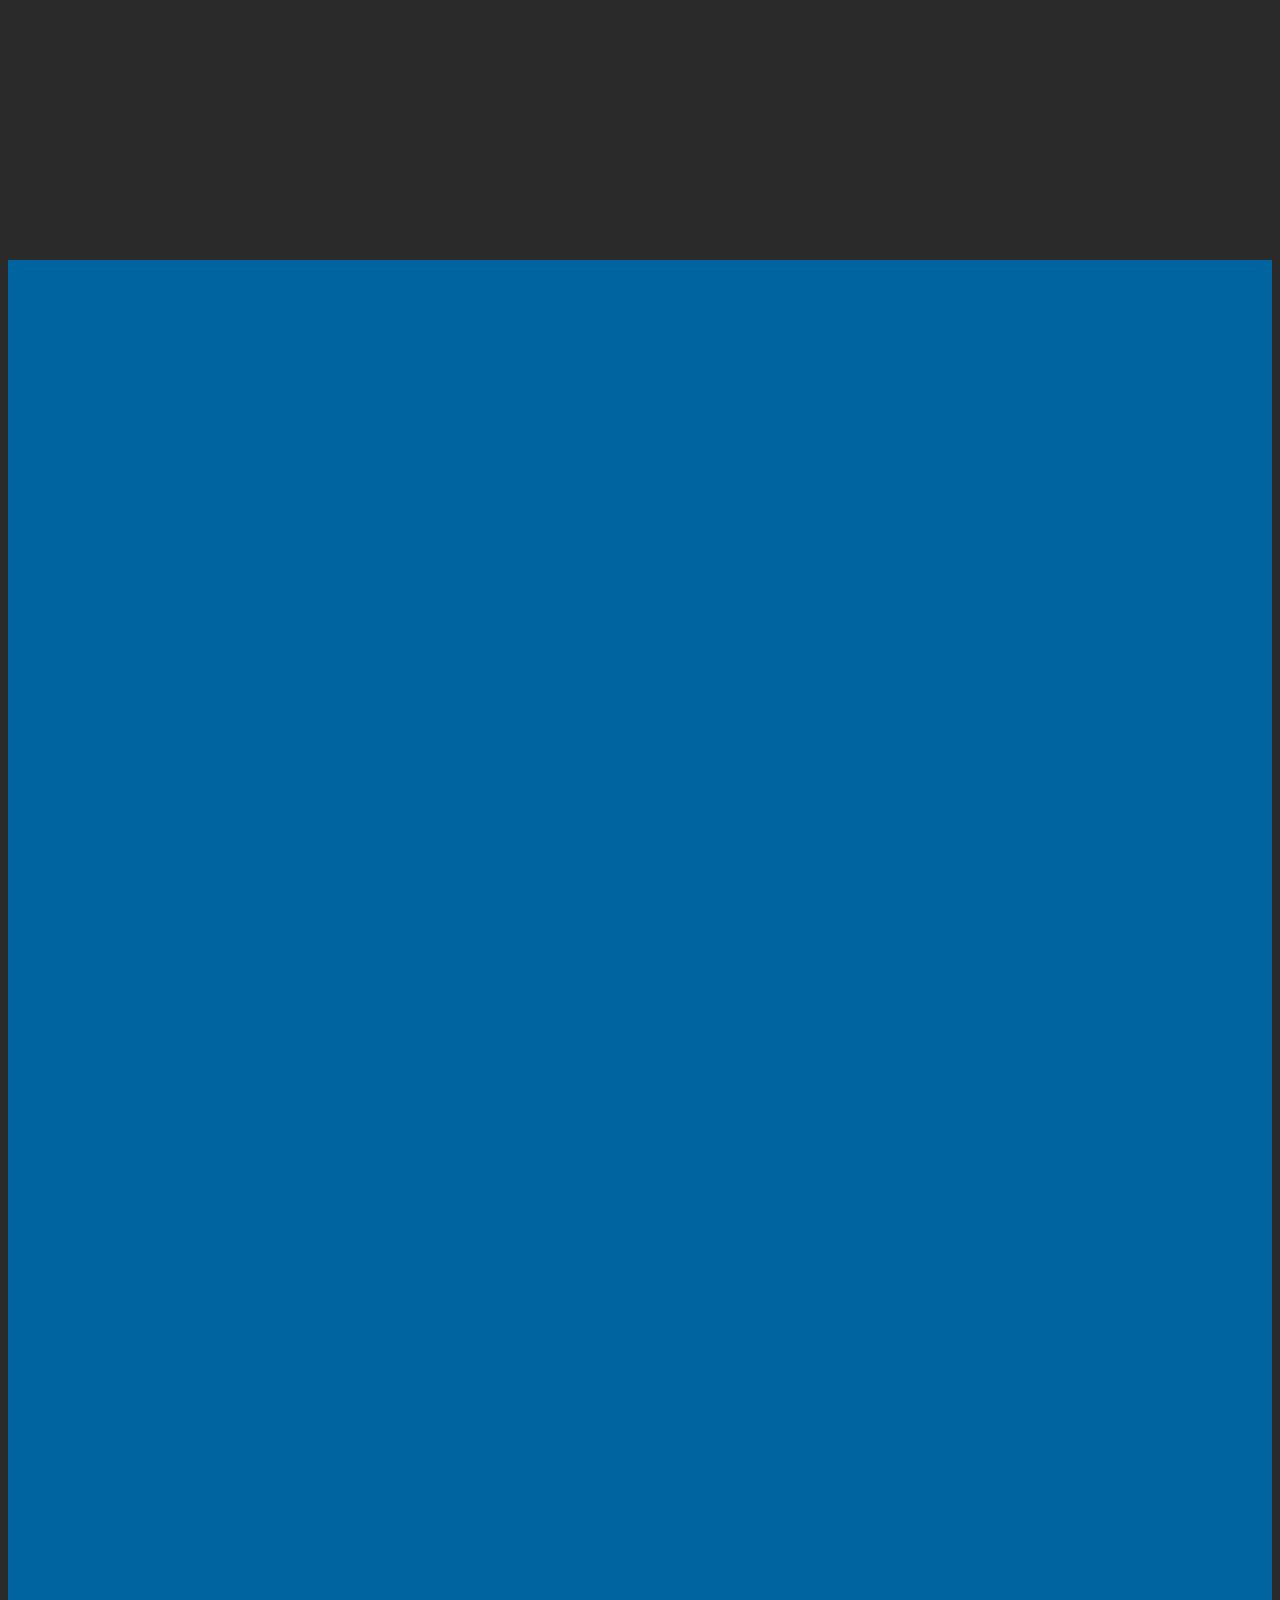
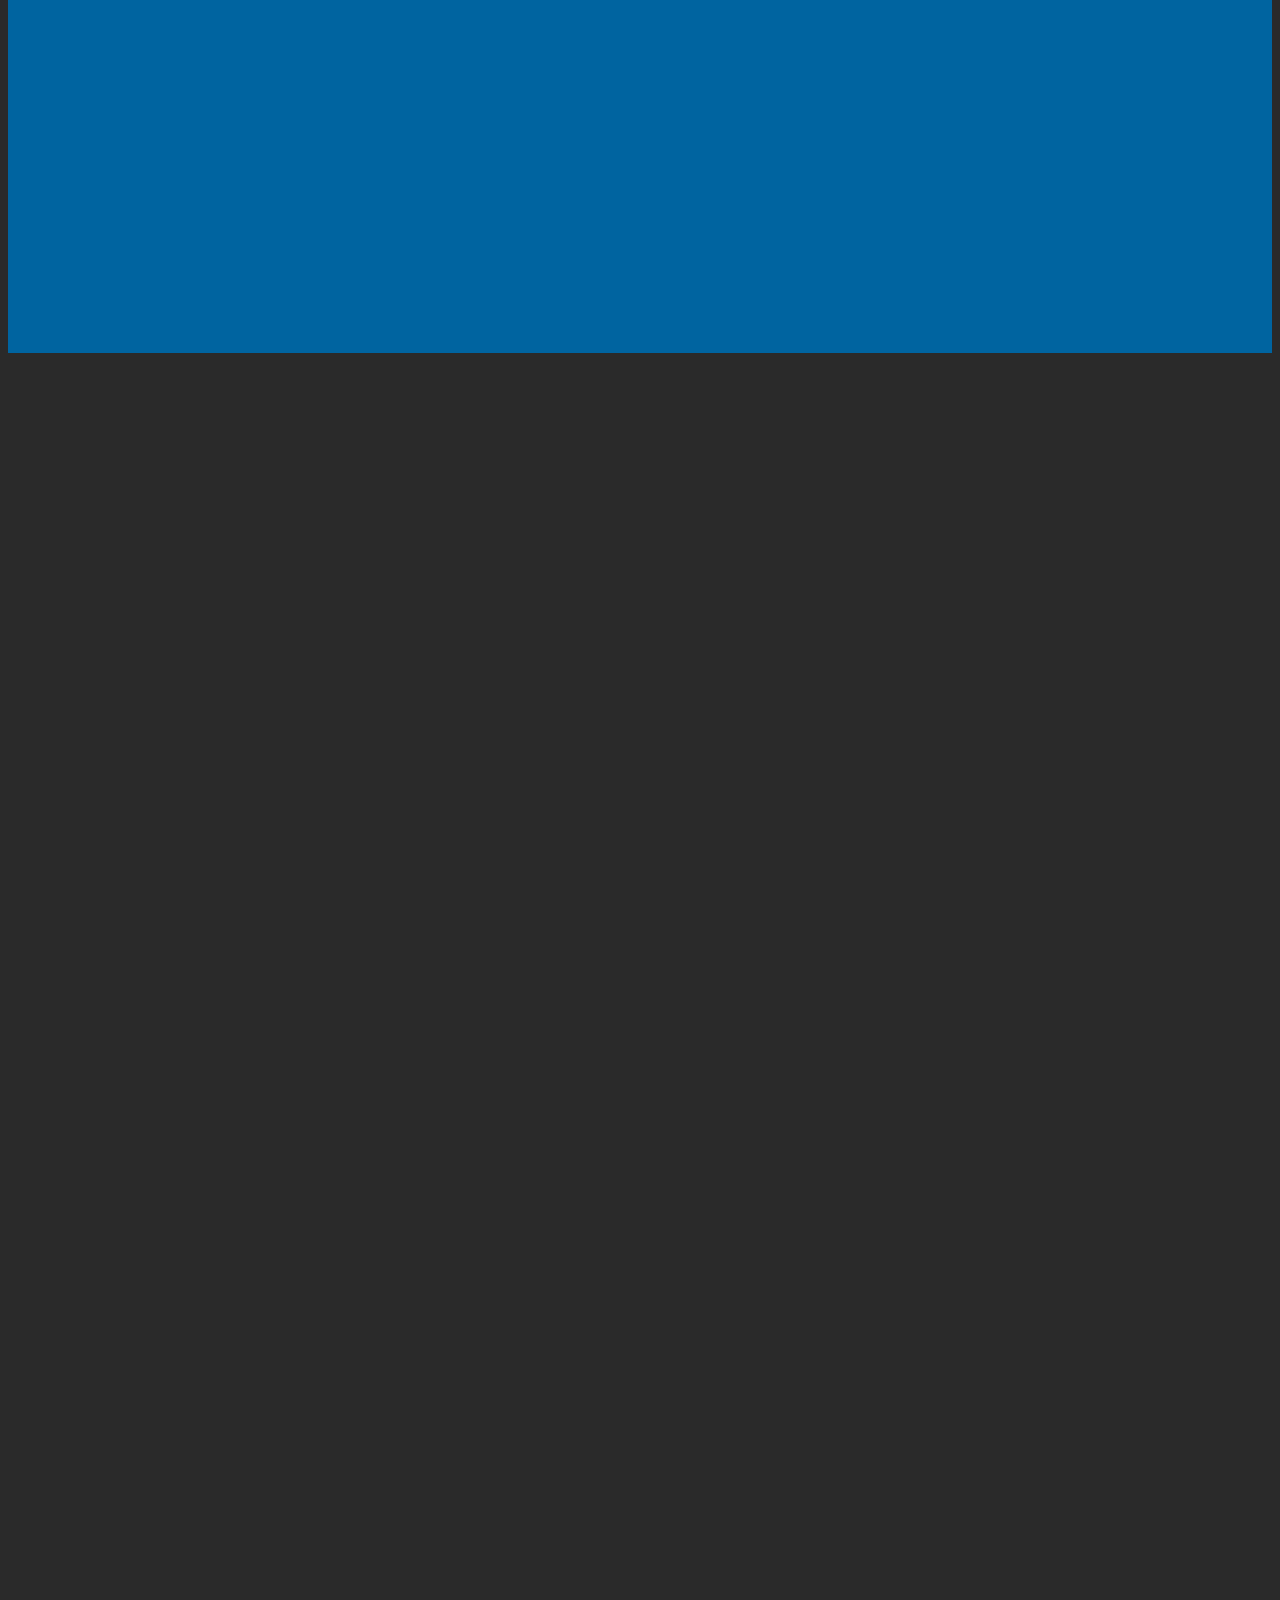
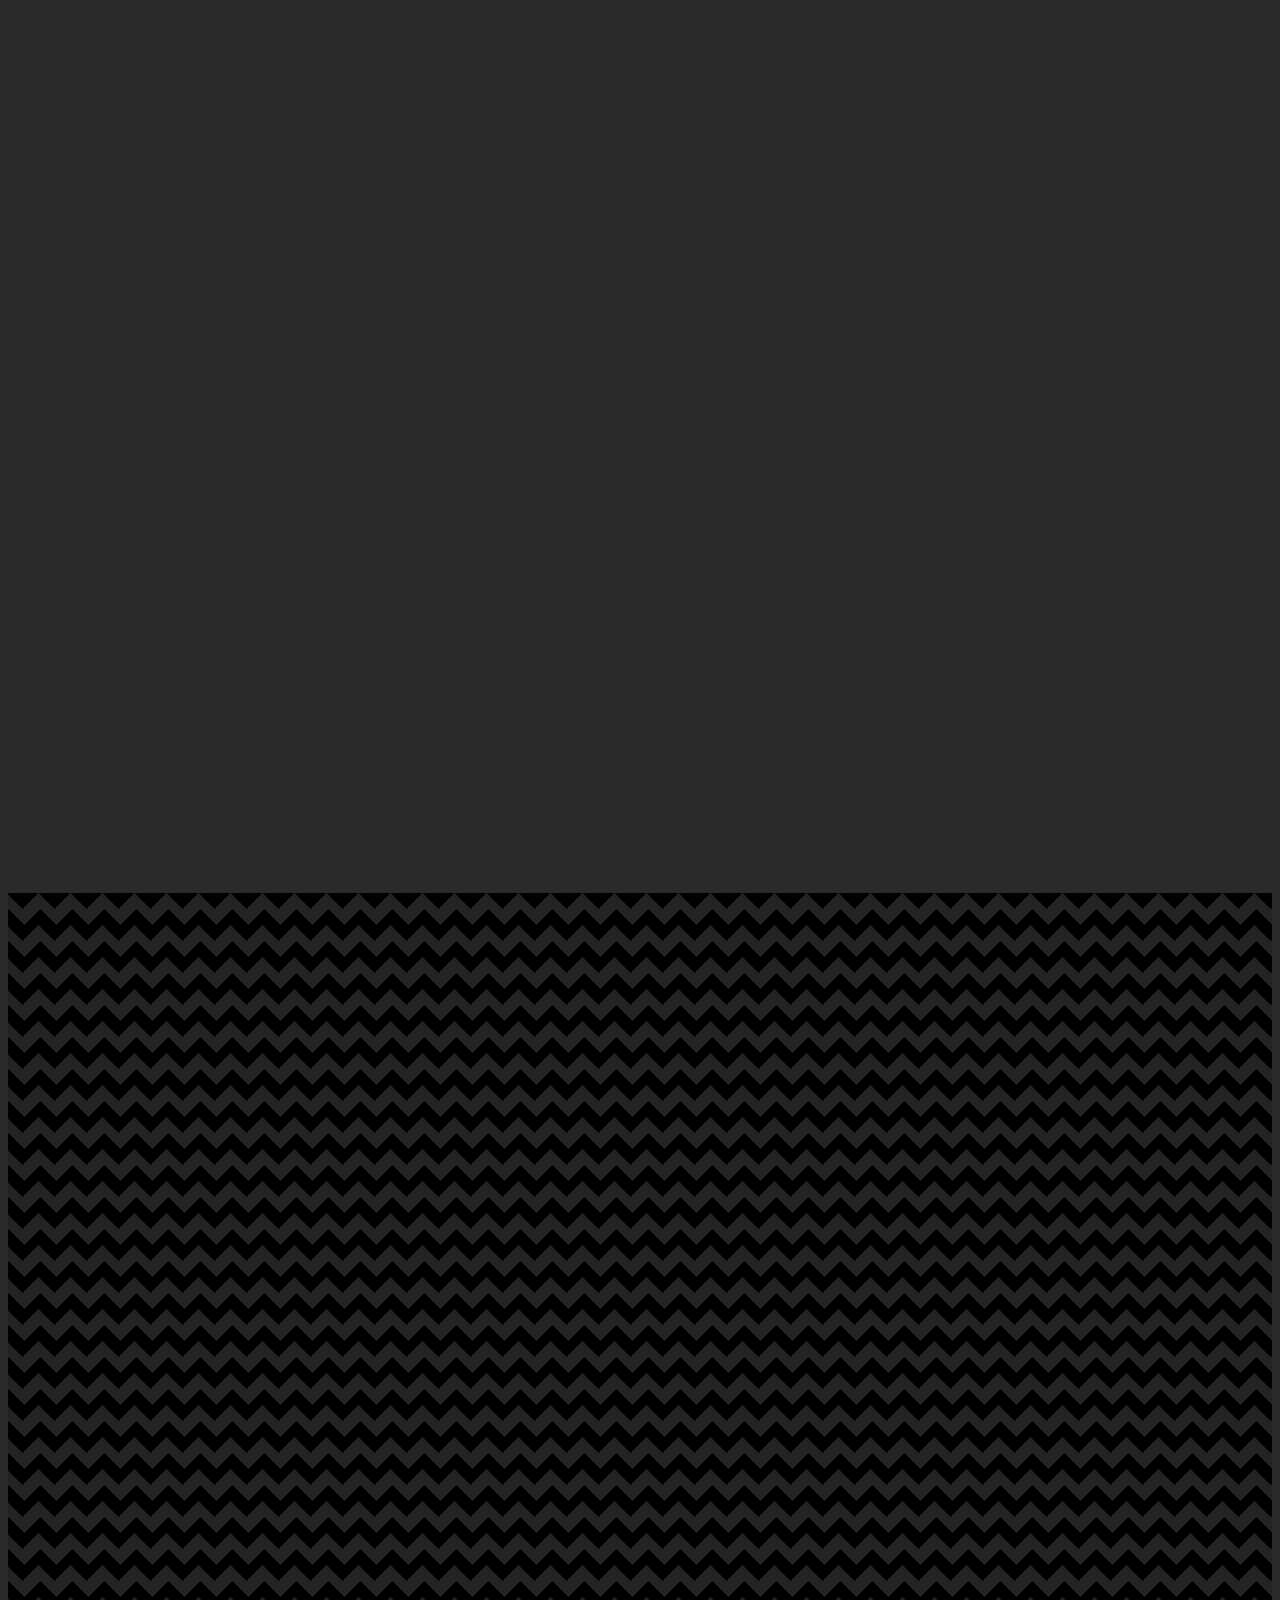
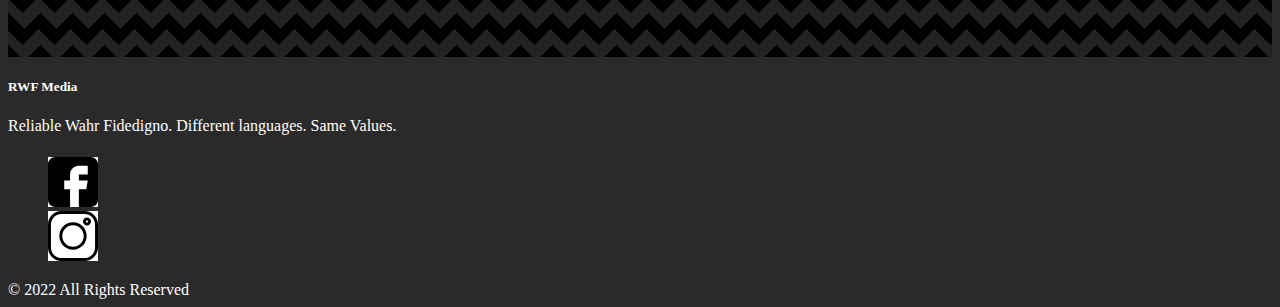
==== commit 25c66afa: "web design spanish done" ====
--- a/src/index.html
+++ b/src/index.html
@@ -93,13 +93,13 @@
     <!--consulting-->
     <section class="consulting-section scrollspy" id="consulting">
 
-        <div class="container  center align-wrapper center-align">
-            <div class="row">
-                <div class="col-sm-12 wow fadeIn">
+        <div class="container">
+            <div class="row">
+                <div class="col-sm-12 wow fadeIn center">
                     <h1>Let us Help You</h1>
                 </div>
-                <div class="row services">
-                    <div class="col-sm-12 col-md-4 wow fadeIn mb-3">
+                <div class="row services p-2">
+                    <div class="col-sm-12 col-md-6 wow fadeIn p-2">
                         <!-- source <a href="https://storyset.com/web">Web illustrations by Storyset</a> -->
                         <img src="../img/webDesign.png" alt="Website Design Image">
                         <h2>Website Design for Small Businesses</h2>
@@ -107,9 +107,9 @@
                             attract those new ones.</p>
                         <a href="./webDeisgn.html" target="_blank" class="btn piBtn">Learn More</a>
                     </div>
-                    <div class="col-sm-12 col-md-4 wow fadeIn mb-3">
+                    <div class="col-sm-12 col-md-6 wow fadeIn p-2">
                         <!-- source <a href="https://storyset.com/online">Online illustrations by Storyset</a> -->
-                        <img src="../img/smImg.png" alt="Social Media Image">
+                        <img src="../img/smImg.png" style="width: 250px; height: 250px;" alt="Social Media Image">
                         <h2>Small Business Social Media Management</h2>
                         <p>We take the stresses of managing your online presence off your hands so you can focus on
                             running your small business. Its that simple.</p>
@@ -122,8 +122,8 @@
     <!--review section-->
     <section class="review-section scrollspy" id="review">
         <div class="container">
-            <div class="row">
-                <div class="col-sm-12 center wow fadeIn">
+            <div class="row p-2">
+                <div class="col-sm-12 center wow fadeIn p-2">
                     <h2>What Our Clients Say</h2>
                 </div>
             </div>
--- a/css/styles.css
+++ b/css/styles.css
@@ -175,9 +175,6 @@
     margin-bottom: 1rem;
 }
 
-.piCard {
-    height: 500px;
-}
 
 .piCard .accordion-button {
     color: #000;
